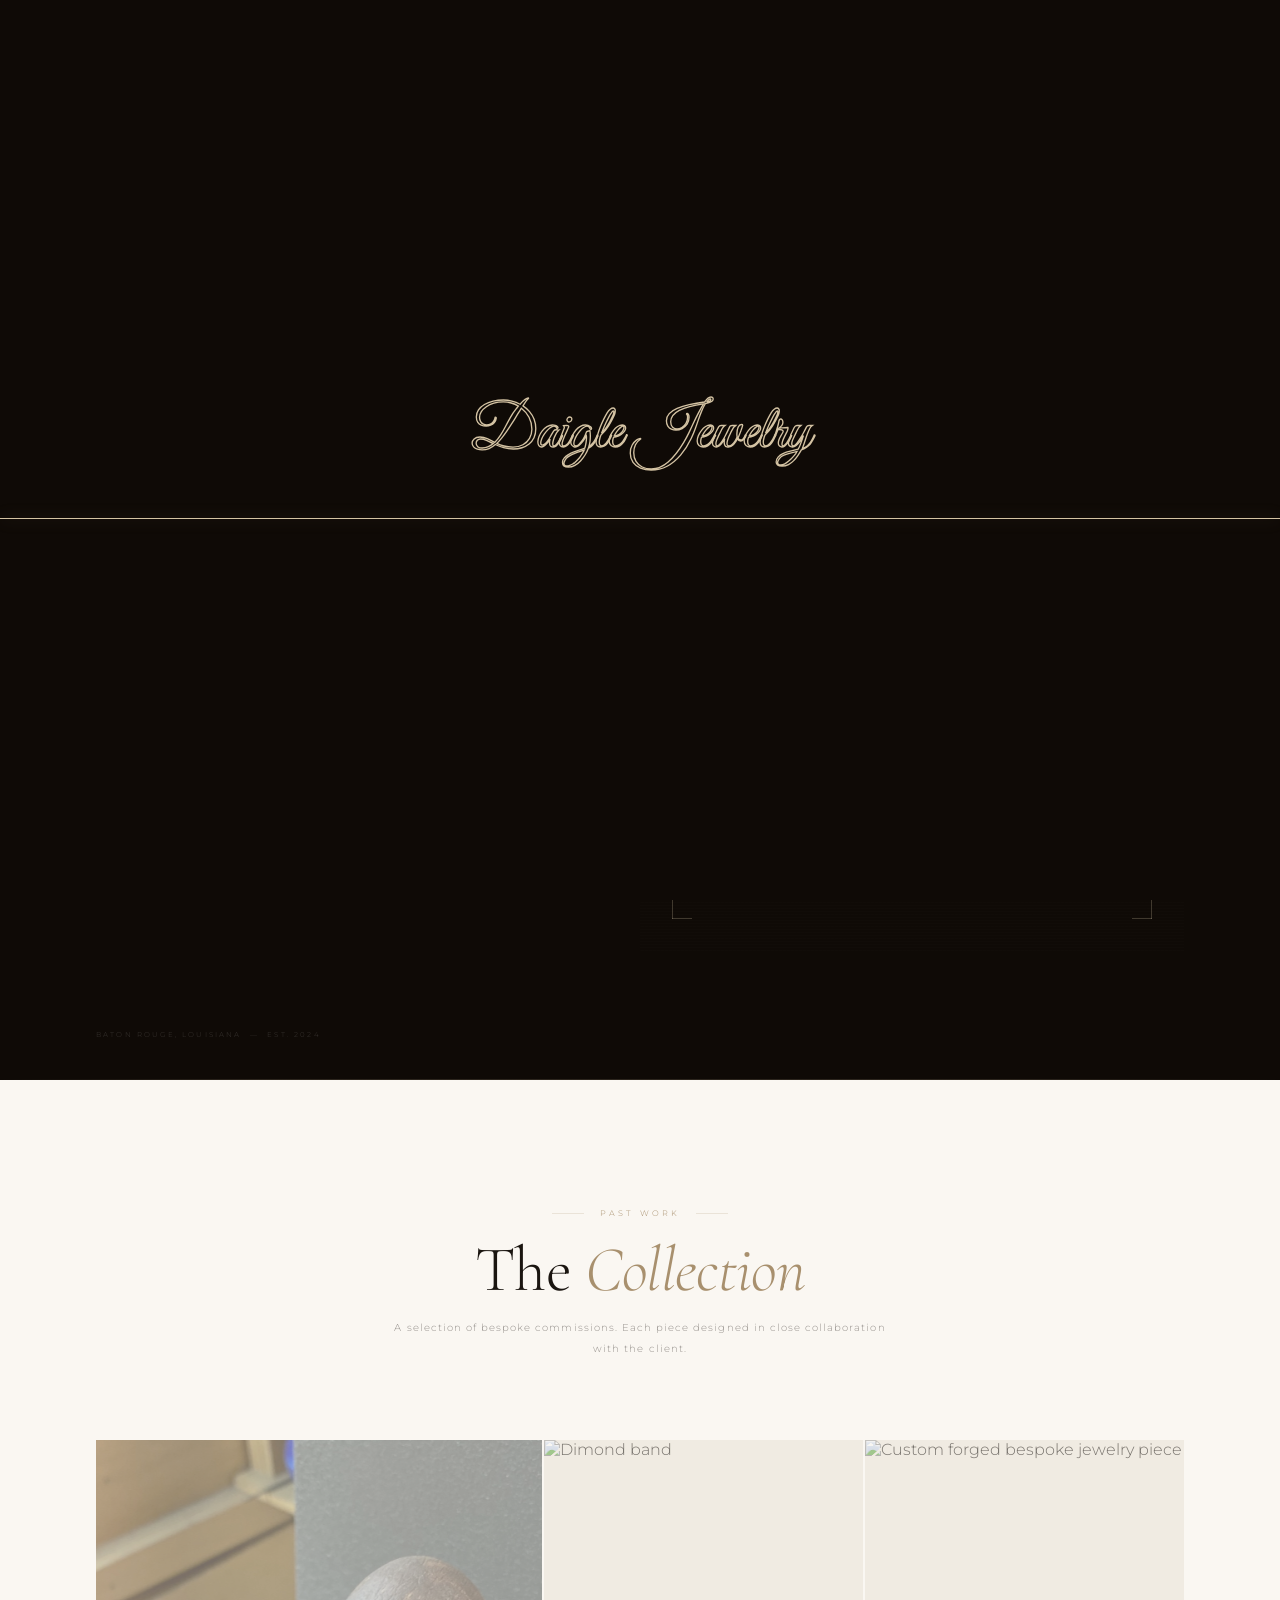
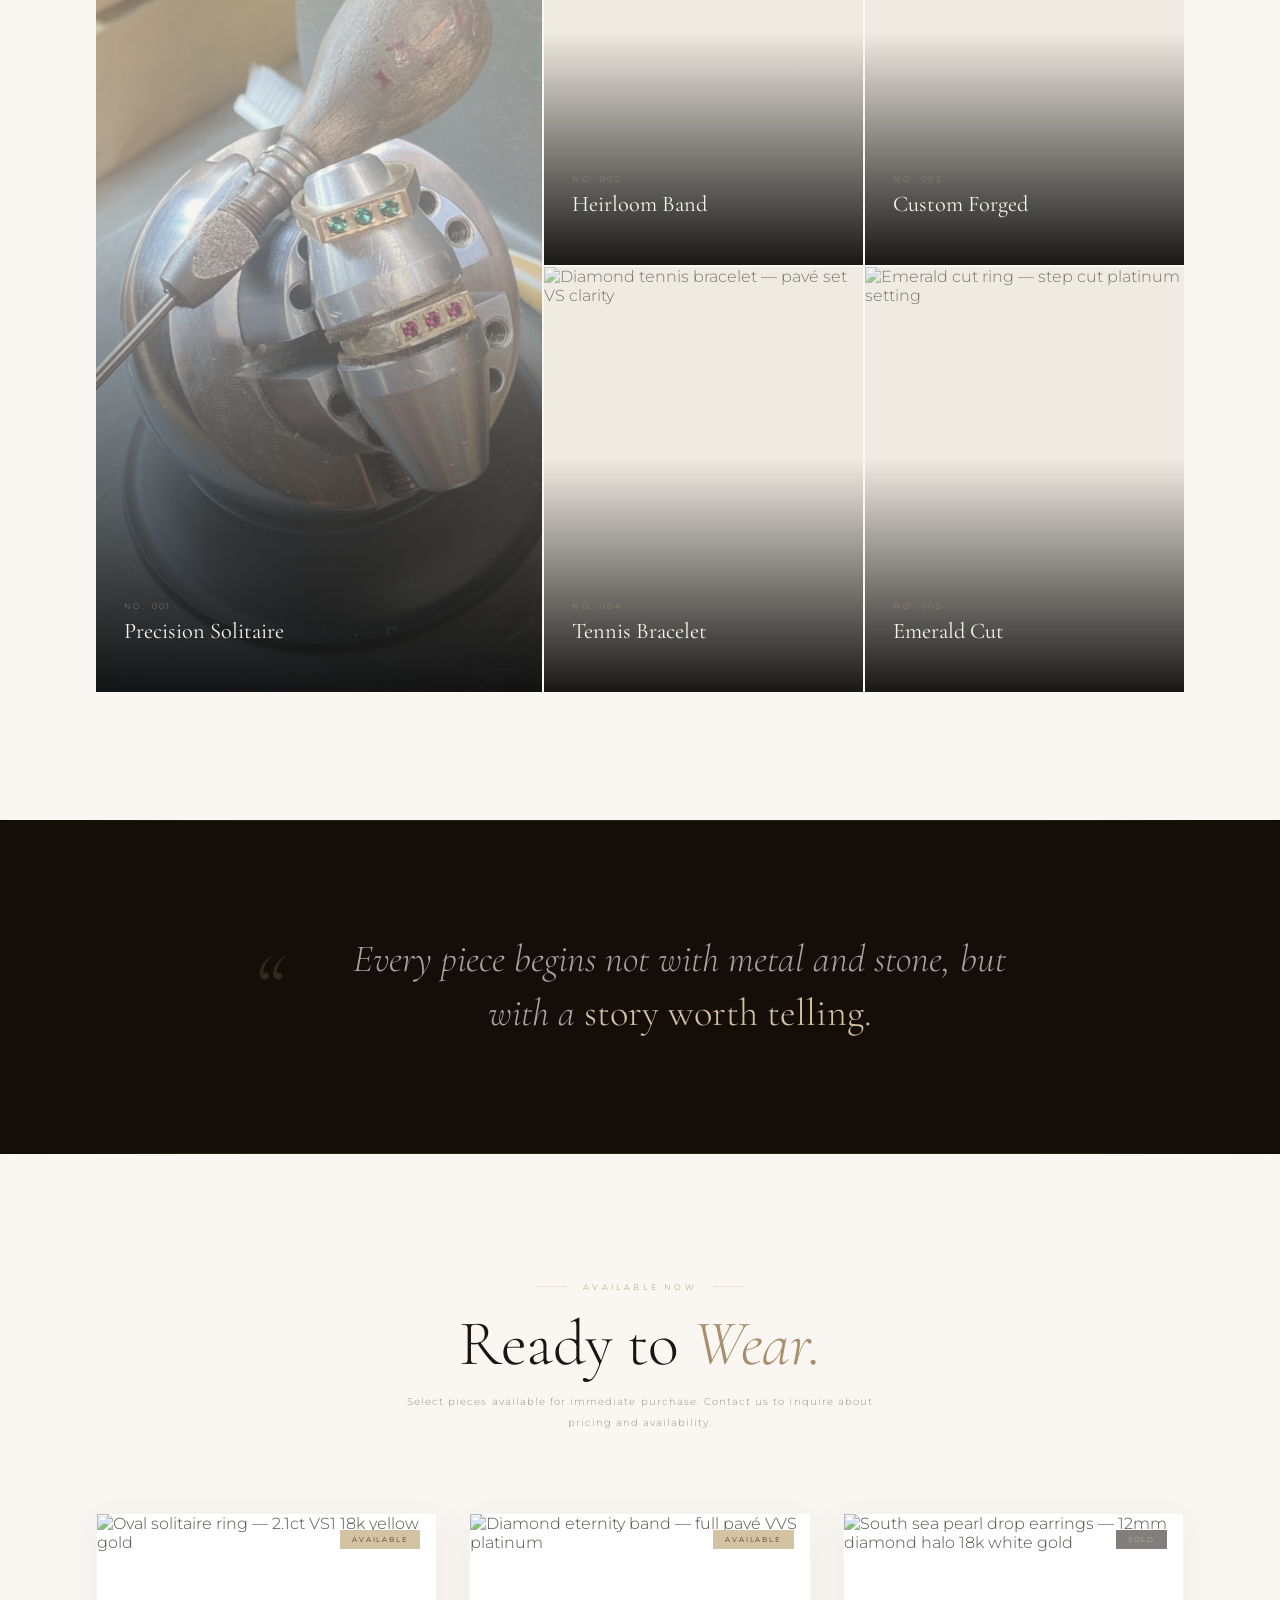
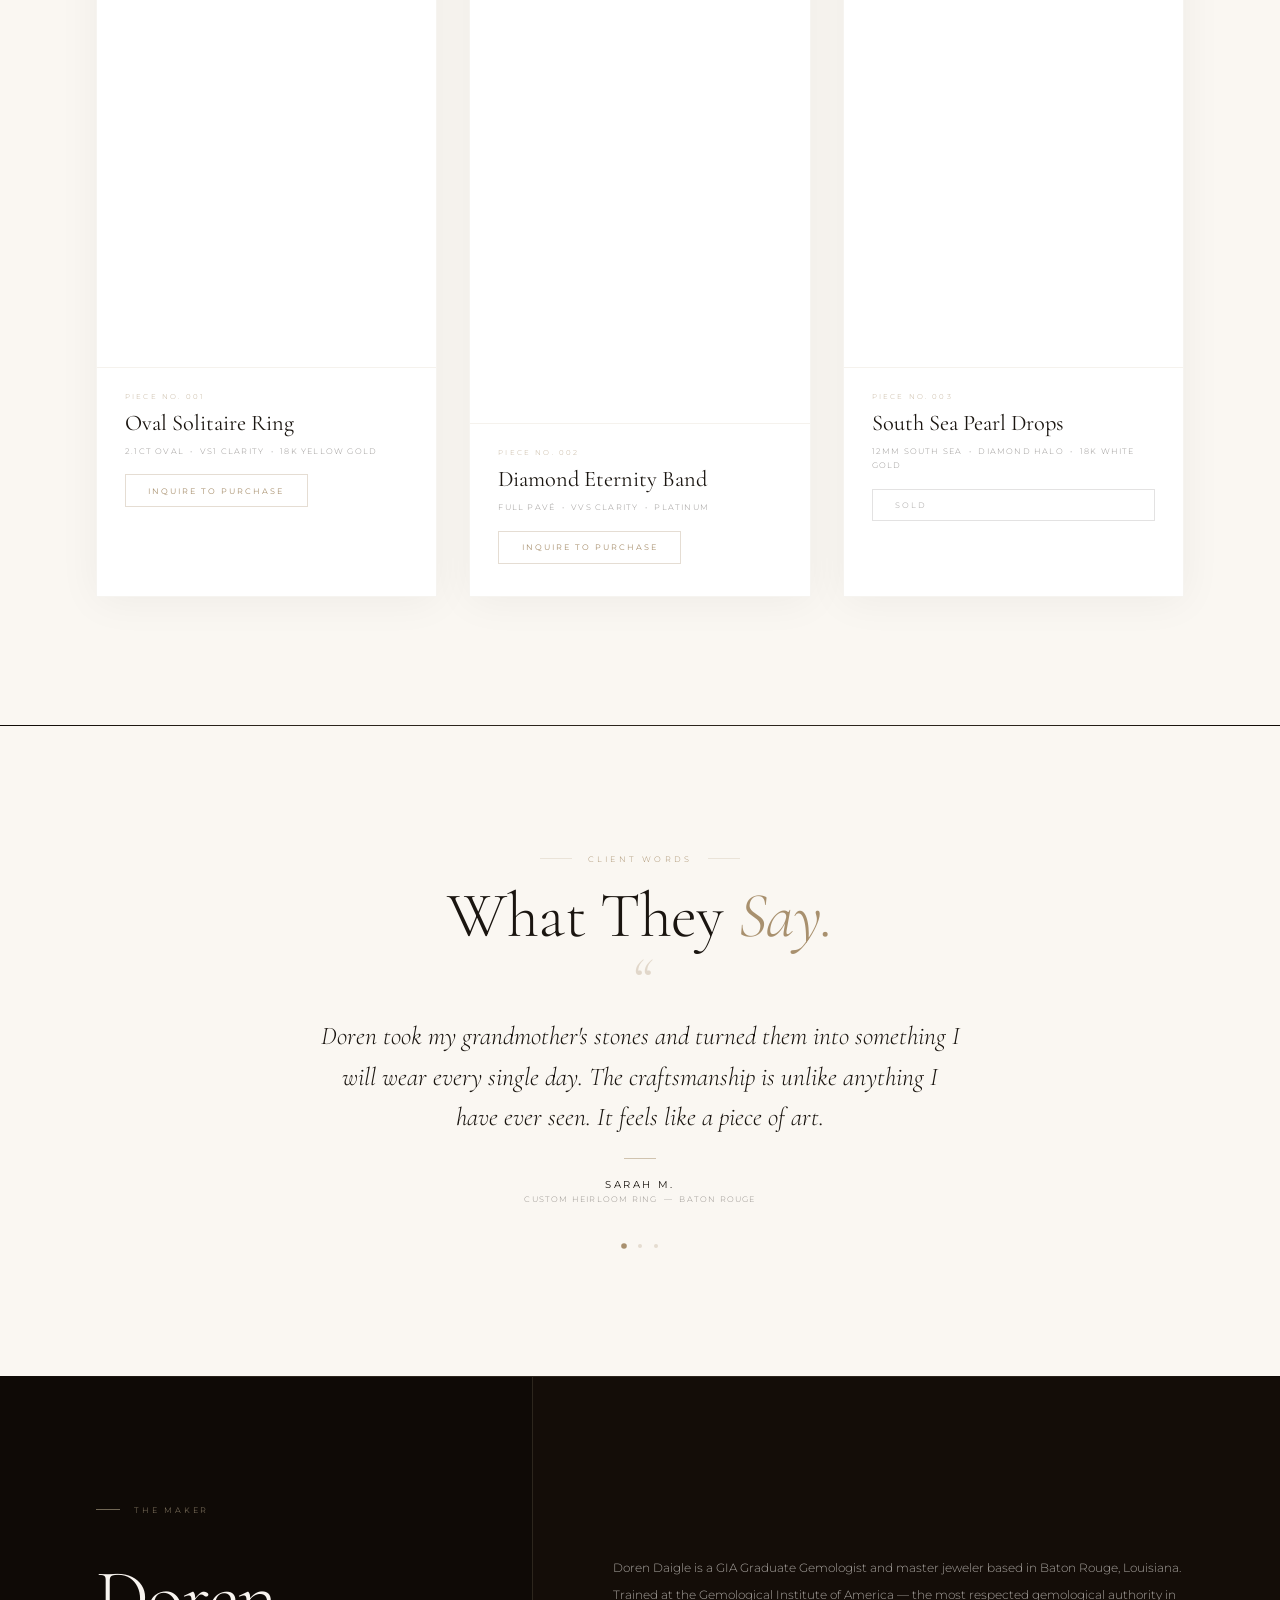
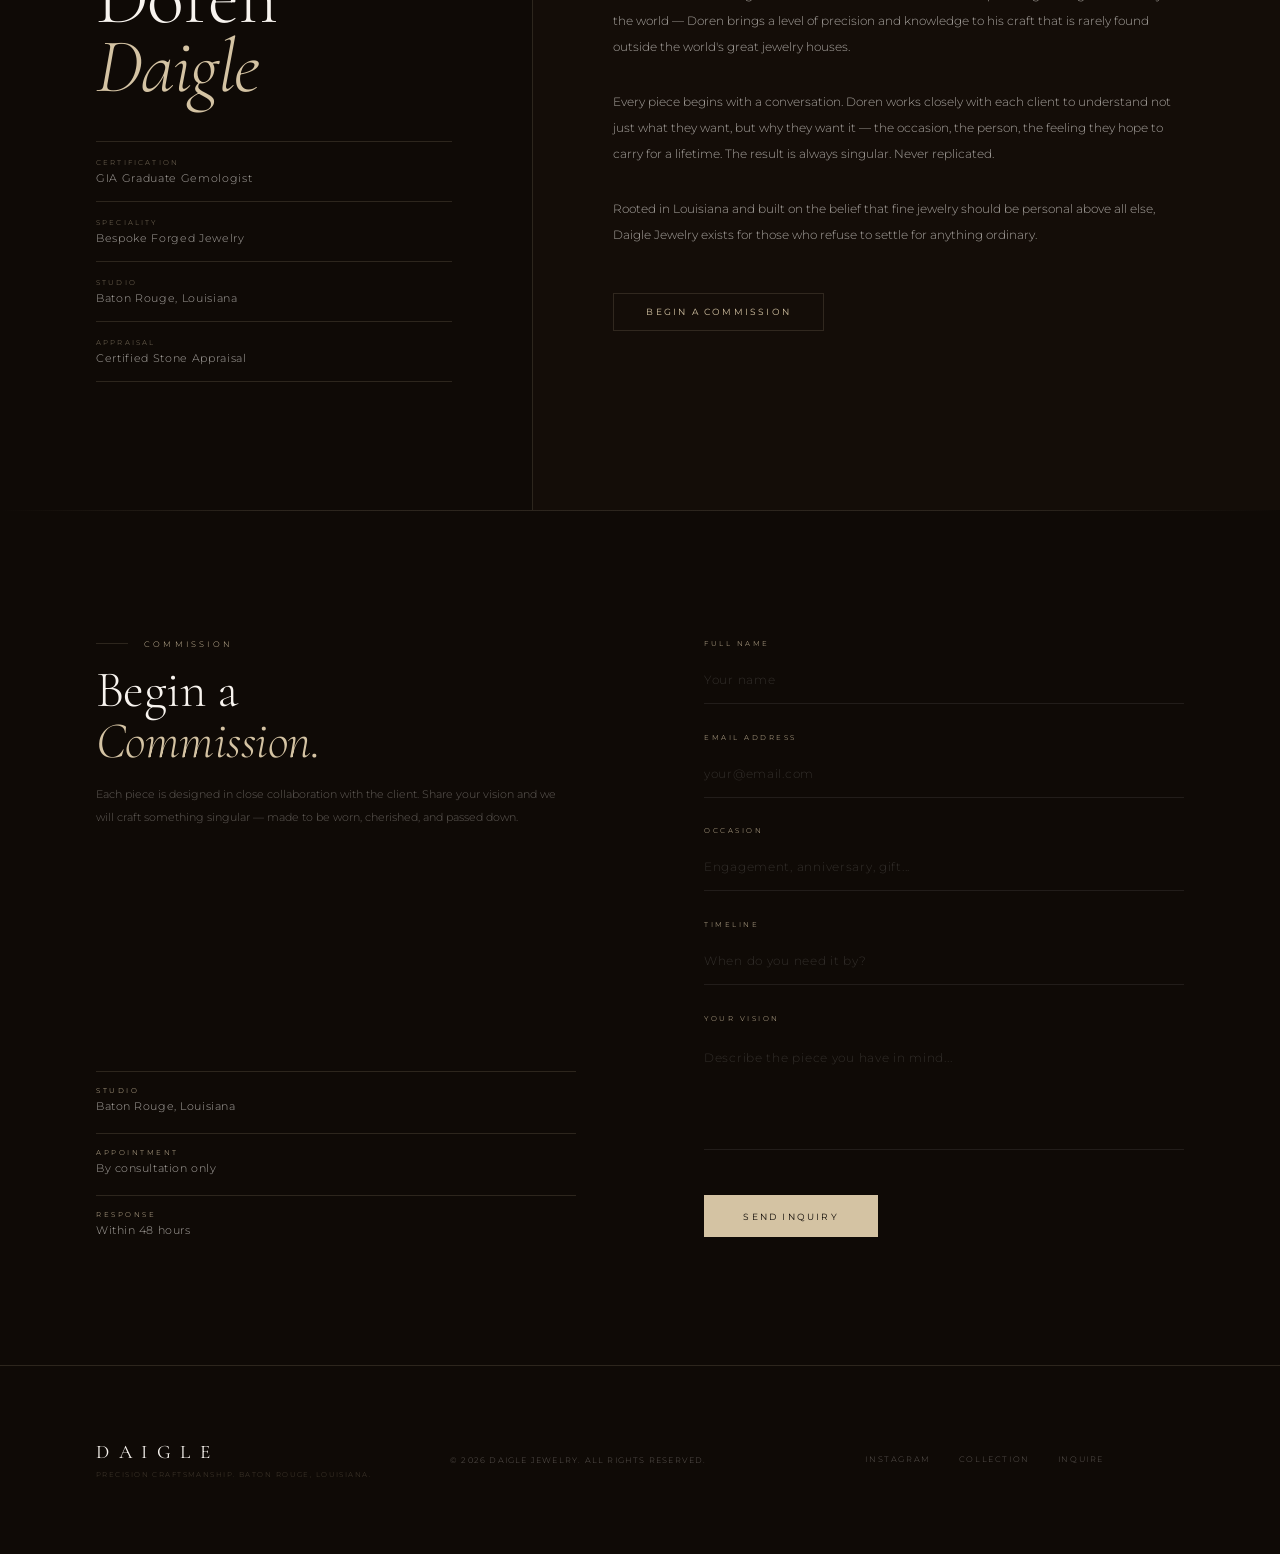
==== index.html @ 8687a595 "Update index.html" ====
<!DOCTYPE html>
<html lang="en">
<head>
  <meta charset="UTF-8" />
  <meta name="viewport" content="width=device-width, initial-scale=1.0" />
  <title>Daigle Jewelry | GIA Graduate Gemologist | Baton Rouge, Louisiana</title>
  <meta name="description" content="Doren Daigle is a GIA Graduate Gemologist and master jeweler in Baton Rouge, Louisiana. Specializing in bespoke forged jewelry, custom commissions, and certified stone appraisal." />
  <meta name="keywords" content="GIA gemologist, bespoke jewelry, custom jewelry Baton Rouge, fine jewelry Louisiana, diamond rings, custom engagement rings, jewelry commission" />
  <meta name="author" content="Doren Daigle" />
  <meta name="robots" content="index, follow" />
  <link rel="canonical" href="https://www.daiglejewelry.com/" />
  <meta property="og:type"        content="website" />
  <meta property="og:url"         content="https://www.daiglejewelry.com/" />
  <meta property="og:title"       content="Daigle Jewelry | GIA Graduate Gemologist" />
  <meta property="og:description" content="Bespoke forged jewelry by Doren Daigle. GIA Graduate Gemologist based in Baton Rouge, Louisiana." />
  <meta property="og:image"       content="https://www.daiglejewelry.com/images/og-image.jpg" />
  <meta property="og:locale"      content="en_US" />
  <meta property="og:site_name"   content="Daigle Jewelry" />
  <meta name="twitter:card"        content="summary_large_image" />
  <meta name="twitter:title"       content="Daigle Jewelry | GIA Graduate Gemologist" />
  <meta name="twitter:description" content="Bespoke forged jewelry by Doren Daigle. GIA Graduate Gemologist in Baton Rouge, Louisiana." />
  <meta name="twitter:image"       content="https://www.daiglejewelry.com/images/og-image.jpg" />
  <script type="application/ld+json">
  {
    "@context": "https://schema.org",
    "@type": "JewelryStore",
    "name": "Daigle Jewelry",
    "description": "Bespoke forged jewelry by GIA Graduate Gemologist Doren Daigle. Custom commissions, stone appraisal, and fine jewelry in Baton Rouge, Louisiana.",
    "url": "https://www.daiglejewelry.com",
    "address": { "@type": "PostalAddress", "addressLocality": "Baton Rouge", "addressRegion": "LA", "addressCountry": "US" },
    "geo": { "@type": "GeoCoordinates", "latitude": "30.4515", "longitude": "-91.1871" },
    "openingHours": "By appointment only",
    "priceRange": "$$$$",
    "image": "https://www.daiglejewelry.com/images/og-image.jpg",
    "sameAs": ["https://www.instagram.com/daiglejewelry"]
  }
  </script>
  <link rel="preconnect" href="https://fonts.googleapis.com" />
  <link rel="preconnect" href="https://fonts.gstatic.com" crossorigin />
  <link href="https://fonts.googleapis.com/css2?family=Great+Vibes&family=Montserrat:wght@300;400&family=Cormorant+Garamond:ital,wght@0,300;0,400;0,600;1,300;1,400&display=swap" rel="stylesheet" />
  <link rel="stylesheet" href="css/style.css" />

  <!-- Favicon — D monogram -->
  <link rel="icon" href="data:image/svg+xml,<svg xmlns='http://www.w3.org/2000/svg' viewBox='0 0 100 100'><rect width='100' height='100' fill='%230f0a06'/><text y='72' x='50' text-anchor='middle' font-family='Georgia,serif' font-size='60' fill='%23d4c3a3'>D</text></svg>" />
</head>
<body>

  <!-- ============================================================
       LOADER
  ============================================================ -->
  <div id="loader" role="presentation" aria-hidden="true">
    <canvas id="spark-canvas"></canvas>
    <svg class="signature-svg" viewBox="0 0 400 100" aria-hidden="true">
      <text x="50%" y="50%" text-anchor="middle" dominant-baseline="middle"
        font-family="'Great Vibes', cursive" font-size="55" class="sig-path">
        Daigle Jewelry
      </text>
    </svg>
    <div id="loader-line"></div>
  </div>

  <!-- ============================================================
       NAVIGATION
  ============================================================ -->
  <header>
    <nav id="nav" aria-label="Main navigation">
      <div class="nav-brand">
        <a href="/" class="logo" aria-label="Daigle Jewelry home">Daigle</a>
        <span class="nav-tagline">Baton Rouge &nbsp;&middot;&nbsp; Est. 2024</span>
      </div>
      <div class="nav-right">
        <a href="#collection" class="nav-link">Collection</a>
        <a href="#available"  class="nav-link">Available</a>
        <a href="#about"      class="nav-link">About</a>
        <a href="#contact"    class="nav-link">Commission</a>
        <a href="#contact"    class="btn btn-outline nav-btn">Begin</a>
      </div>
      <button class="hamburger" id="hamburger" aria-label="Open menu" aria-expanded="false">
        <span></span><span></span><span></span>
      </button>
    </nav>
  </header>

  <!-- Mobile menu -->
  <div class="mobile-menu" id="mobile-menu" aria-hidden="true" role="dialog">
    <button class="mobile-menu-close" id="mobile-close" aria-label="Close menu">&#x2715;</button>
    <nav class="mobile-nav">
      <a href="#collection" class="mobile-nav-link">Collection</a>
      <a href="#available"  class="mobile-nav-link">Available</a>
      <a href="#about"      class="mobile-nav-link">About</a>
      <a href="#contact"    class="mobile-nav-link">Commission</a>
      <a href="#contact"    class="mobile-nav-link gold">Begin a Commission</a>
    </nav>
  </div>

  <!-- ============================================================
       HERO
  ============================================================ -->
  <section class="hero" aria-label="Hero">
    <canvas id="diamond-canvas" width="600" height="600" aria-hidden="true"></canvas>

    <div class="hero-left">
      <div class="hero-eyebrow hero-reveal" data-delay="0">
        <div class="hero-eyebrow-line"></div>
        <span class="hero-eyebrow-text">GIA Graduate Gemologist</span>
      </div>
      <h1 class="hero-title">
        <span class="hero-name hero-reveal" data-delay="100">Doren</span>
        <span class="hero-name hero-reveal" data-delay="200">Daigle</span>
        <div class="hero-rule hero-reveal" data-delay="300" aria-hidden="true"></div>
        <span class="hero-descriptor hero-reveal" data-delay="400">Jewelry Concierge</span>
      </h1>
      <p class="hero-sub hero-reveal" data-delay="500">
        Each piece begins with your story.
      </p>
      <p class="hero-desc hero-reveal" data-delay="550">
        Precision craftsmanship. Singular stones.<br />Made to endure a lifetime.
      </p>
      <div class="hero-actions hero-reveal" data-delay="650">
        <a href="#collection" class="btn btn-outline">View Collection</a>
        <a href="#contact"    class="btn btn-solid">Begin a Commission</a>
      </div>
    </div>

    <!-- Jewelry box right panel -->
    <div class="hero-right" aria-hidden="true">
      <div class="box-corner tl"></div>
      <div class="box-corner tr"></div>
      <div class="box-corner bl"></div>
      <div class="box-corner br"></div>
    </div>

    <div class="hero-location">Baton Rouge, Louisiana &nbsp;&mdash;&nbsp; Est. 2024</div>
  </section>

  <div class="section-divider" aria-hidden="true"></div>

  <!-- ============================================================
       COLLECTION — Past Work (Ivory)
  ============================================================ -->
  <section id="collection" class="section-ivory" aria-labelledby="collection-heading">
    <div class="section-tag rv">
      <div class="section-tag-line"></div>
      <span class="section-tag-text">Past Work</span>
      <div class="section-tag-line"></div>
    </div>
    <h2 id="collection-heading" class="section-heading rv">The <em>Collection</em></h2>
    <p class="section-sub rv">A selection of bespoke commissions. Each piece designed in close collaboration with the client.</p>
    <div class="collection-grid" role="list">
      <article class="collection-card featured rv" role="listitem">
        <div class="collection-card-inner">
          <img src="images/Rings.jpg" alt="Flush Set Rings" loading="lazy" width="800" height="1067" />
          <div class="collection-card-overlay">
            <div class="collection-card-num">No. 001</div>
            <div class="collection-card-name">Precision Solitaire</div>
            <div class="collection-card-detail">GIA Certified &nbsp;&mdash;&nbsp; Custom Cut</div>
          </div>
        </div>
      </article>
      <article class="collection-card rv" role="listitem">
        <div class="collection-card-inner">
          <img src="images/dimond band.jpg" alt="Dimond band" loading="lazy" width="800" height="1067" />
          <div class="collection-card-overlay">
            <div class="collection-card-num">No. 002</div>
            <div class="collection-card-name">Heirloom Band</div>
            <div class="collection-card-detail">Hand Forged &nbsp;&mdash;&nbsp; 18k Gold</div>
          </div>
        </div>
      </article>
      <article class="collection-card rv" role="listitem">
        <div class="collection-card-inner">
          <img src="https://images.unsplash.com/photo-1515562141207-7a18b5ce3377?auto=format&fit=crop&w=800&q=75" alt="Custom forged bespoke jewelry piece" loading="lazy" width="800" height="1067" />
          <div class="collection-card-overlay">
            <div class="collection-card-num">No. 003</div>
            <div class="collection-card-name">Custom Forged</div>
            <div class="collection-card-detail">Bespoke &nbsp;&mdash;&nbsp; Commission Only</div>
          </div>
        </div>
      </article>
      <article class="collection-card rv" role="listitem">
        <div class="collection-card-inner">
          <img src="https://images.unsplash.com/photo-1611591437281-460bfbe1220a?auto=format&fit=crop&w=800&q=75" alt="Diamond tennis bracelet — pavé set VS clarity" loading="lazy" width="800" height="1067" />
          <div class="collection-card-overlay">
            <div class="collection-card-num">No. 004</div>
            <div class="collection-card-name">Tennis Bracelet</div>
            <div class="collection-card-detail">Pavé Set &nbsp;&mdash;&nbsp; VS Clarity</div>
          </div>
        </div>
      </article>
      <article class="collection-card rv" role="listitem">
        <div class="collection-card-inner">
          <img src="https://images.unsplash.com/photo-1573408301185-9519f94815b1?auto=format&fit=crop&w=800&q=75" alt="Emerald cut ring — step cut platinum setting" loading="lazy" width="800" height="1067" />
          <div class="collection-card-overlay">
            <div class="collection-card-num">No. 005</div>
            <div class="collection-card-name">Emerald Cut</div>
            <div class="collection-card-detail">Step Cut &nbsp;&mdash;&nbsp; Platinum Setting</div>
          </div>
        </div>
      </article>
    </div>
  </section>

  <div class="section-divider" aria-hidden="true"></div>

  <!-- ============================================================
       STATEMENT
  ============================================================ -->
  <div class="statement rv" role="complementary">
    <div class="statement-mark" aria-hidden="true">&ldquo;</div>
    <blockquote class="statement-text">
      Every piece begins not with metal and stone,
      but with a <em>story worth telling.</em>
    </blockquote>
  </div>

  <div class="section-divider" aria-hidden="true"></div>

  <!-- ============================================================
       AVAILABLE — For Sale (Ivory)
  ============================================================ -->
  <section id="available" class="section-ivory" aria-labelledby="available-heading">
    <div class="section-tag rv">
      <div class="section-tag-line"></div>
      <span class="section-tag-text">Available Now</span>
      <div class="section-tag-line"></div>
    </div>
    <h2 id="available-heading" class="section-heading rv">Ready to <em>Wear.</em></h2>
    <p class="section-sub rv">Select pieces available for immediate purchase. Contact us to inquire about pricing and availability.</p>
    <div class="available-grid" role="list">
      <article class="available-card rv" role="listitem">
        <div class="available-card-image">
          <img src="https://images.unsplash.com/photo-1602173574767-37ac01994b2a?auto=format&fit=crop&w=800&q=75" alt="Oval solitaire ring — 2.1ct VS1 18k yellow gold" loading="lazy" width="800" height="1067" />
          <div class="available-badge available">Available</div>
        </div>
        <div class="available-card-info">
          <div class="available-card-num">Piece No. 001</div>
          <h3 class="available-card-name">Oval Solitaire Ring</h3>
          <p class="available-card-spec">2.1ct Oval &nbsp;&bull;&nbsp; VS1 Clarity &nbsp;&bull;&nbsp; 18k Yellow Gold</p>
          <a href="#contact" class="btn btn-available">Inquire to Purchase</a>
        </div>
      </article>
      <article class="available-card featured-available rv" role="listitem">
        <div class="available-card-image">
          <img src="https://images.unsplash.com/photo-1535632066927-ab7c9ab60908?auto=format&fit=crop&w=800&q=75" alt="Diamond eternity band — full pavé VVS platinum" loading="lazy" width="800" height="1067" />
          <div class="available-badge available">Available</div>
        </div>
        <div class="available-card-info">
          <div class="available-card-num">Piece No. 002</div>
          <h3 class="available-card-name">Diamond Eternity Band</h3>
          <p class="available-card-spec">Full Pavé &nbsp;&bull;&nbsp; VVS Clarity &nbsp;&bull;&nbsp; Platinum</p>
          <a href="#contact" class="btn btn-available">Inquire to Purchase</a>
        </div>
      </article>
      <article class="available-card rv" role="listitem">
        <div class="available-card-image">
          <img src="https://images.unsplash.com/photo-1506630448388-4e683c67ddb0?auto=format&fit=crop&w=800&q=75" alt="South sea pearl drop earrings — 12mm diamond halo 18k white gold" loading="lazy" width="800" height="1067" />
          <!-- Example of sold badge — change class to "sold" when piece sells -->
          <div class="available-badge sold">Sold</div>
        </div>
        <div class="available-card-info">
          <div class="available-card-num">Piece No. 003</div>
          <h3 class="available-card-name">South Sea Pearl Drops</h3>
          <p class="available-card-spec">12mm South Sea &nbsp;&bull;&nbsp; Diamond Halo &nbsp;&bull;&nbsp; 18k White Gold</p>
          <span class="btn btn-sold">Sold</span>
        </div>
      </article>
    </div>
  </section>

  <div class="section-divider" aria-hidden="true"></div>

  <!-- ============================================================
       TESTIMONIALS (Ivory)
       Single centered quote, rotates silently every 5 seconds
  ============================================================ -->
  <section id="testimonials" class="section-ivory testimonials" aria-labelledby="testimonials-heading">
    <div class="section-tag rv">
      <div class="section-tag-line"></div>
      <span class="section-tag-text">Client Words</span>
      <div class="section-tag-line"></div>
    </div>
    <h2 id="testimonials-heading" class="section-heading rv">What They <em>Say.</em></h2>

    <div class="testimonial-stage rv" aria-live="polite">

      <div class="testimonial active" role="blockquote">
        <div class="testimonial-mark" aria-hidden="true">&ldquo;</div>
        <p class="testimonial-text">
          Doren took my grandmother's stones and turned them into something I will wear every single day. The craftsmanship is unlike anything I have ever seen. It feels like a piece of art.
        </p>
        <div class="testimonial-rule" aria-hidden="true"></div>
        <div class="testimonial-client">
          <span class="testimonial-name">Sarah M.</span>
          <span class="testimonial-detail">Custom Heirloom Ring &nbsp;&mdash;&nbsp; Baton Rouge</span>
        </div>
      </div>

      <div class="testimonial" role="blockquote">
        <div class="testimonial-mark" aria-hidden="true">&ldquo;</div>
        <p class="testimonial-text">
          I came in with nothing but a feeling and Doren translated it into exactly what I had in my mind. The process was personal, unhurried, and the result was extraordinary.
        </p>
        <div class="testimonial-rule" aria-hidden="true"></div>
        <div class="testimonial-client">
          <span class="testimonial-name">James &amp; Claire T.</span>
          <span class="testimonial-detail">Engagement Ring Commission &nbsp;&mdash;&nbsp; New Orleans</span>
        </div>
      </div>

      <div class="testimonial" role="blockquote">
        <div class="testimonial-mark" aria-hidden="true">&ldquo;</div>
        <p class="testimonial-text">
          As someone who knows stones, I was skeptical. After working with Doren I understand what GIA certified truly means. His eye for quality is exceptional and his work is flawless.
        </p>
        <div class="testimonial-rule" aria-hidden="true"></div>
        <div class="testimonial-client">
          <span class="testimonial-name">Robert D.</span>
          <span class="testimonial-detail">Anniversary Commission &nbsp;&mdash;&nbsp; Baton Rouge</span>
        </div>
      </div>

    </div>

    <!-- Minimal dot indicators -->
    <div class="testimonial-dots" aria-label="Testimonial navigation">
      <button class="testimonial-dot active" aria-label="Testimonial 1" data-index="0"></button>
      <button class="testimonial-dot" aria-label="Testimonial 2" data-index="1"></button>
      <button class="testimonial-dot" aria-label="Testimonial 3" data-index="2"></button>
    </div>
  </section>

  <div class="section-divider" aria-hidden="true"></div>

  <!-- ============================================================
       ABOUT (Dark Espresso)
       Split layout — credentials left, story right
  ============================================================ -->
  <section id="about" class="about" aria-labelledby="about-heading">
    <div class="about-left rv">
      <div class="about-eyebrow">
        <div class="about-eyebrow-line"></div>
        <span class="about-eyebrow-text">The Maker</span>
      </div>
      <h2 id="about-heading" class="about-name">Doren<br /><em>Daigle</em></h2>
      <div class="about-credentials">
        <div class="credential">
          <span class="credential-label">Certification</span>
          <span class="credential-value">GIA Graduate Gemologist</span>
        </div>
        <div class="credential">
          <span class="credential-label">Speciality</span>
          <span class="credential-value">Bespoke Forged Jewelry</span>
        </div>
        <div class="credential">
          <span class="credential-label">Studio</span>
          <span class="credential-value">Baton Rouge, Louisiana</span>
        </div>
        <div class="credential">
          <span class="credential-label">Appraisal</span>
          <span class="credential-value">Certified Stone Appraisal</span>
        </div>
      </div>
    </div>

    <div class="about-right rv">
      <p class="about-text">
        Doren Daigle is a GIA Graduate Gemologist and master jeweler based in Baton Rouge, Louisiana. Trained at the Gemological Institute of America — the most respected gemological authority in the world — Doren brings a level of precision and knowledge to his craft that is rarely found outside the world's great jewelry houses.
      </p>
      <p class="about-text">
        Every piece begins with a conversation. Doren works closely with each client to understand not just what they want, but why they want it — the occasion, the person, the feeling they hope to carry for a lifetime. The result is always singular. Never replicated.
      </p>
      <p class="about-text">
        Rooted in Louisiana and built on the belief that fine jewelry should be personal above all else, Daigle Jewelry exists for those who refuse to settle for anything ordinary.
      </p>
      <a href="#contact" class="btn btn-outline about-cta">Begin a Commission</a>
    </div>
  </section>

  <div class="section-divider" aria-hidden="true"></div>

  <!-- ============================================================
       CONTACT (Dark Espresso)
  ============================================================ -->
  <section id="contact" aria-labelledby="contact-heading">
    <div class="contact-inner">
      <div class="contact-left rv">
        <div>
          <div class="section-tag" style="justify-content:flex-start;margin-bottom:16px;">
            <div class="section-tag-line"></div>
            <span class="section-tag-text">Commission</span>
          </div>
          <h2 id="contact-heading" class="contact-heading">
            Begin a<br /><em>Commission.</em>
          </h2>
          <p class="contact-desc">
            Each piece is designed in close collaboration with the client. Share your vision and we will craft something singular — made to be worn, cherished, and passed down.
          </p>
        </div>
        <address class="contact-detail">
          <div class="contact-detail-item">
            <span class="contact-detail-label">Studio</span>
            <span class="contact-detail-value">Baton Rouge, Louisiana</span>
          </div>
          <div class="contact-detail-item">
            <span class="contact-detail-label">Appointment</span>
            <span class="contact-detail-value">By consultation only</span>
          </div>
          <div class="contact-detail-item">
            <span class="contact-detail-label">Response</span>
            <span class="contact-detail-value">Within 48 hours</span>
          </div>
        </address>
      </div>
      <form class="rv" id="contact-form" name="commission" method="POST" netlify>
        <input type="hidden" name="form-name" value="commission" />
        <div class="form-group">
          <label class="form-label" for="f-name">Full Name</label>
          <input type="text" id="f-name" name="name" placeholder="Your name" required autocomplete="name" />
        </div>
        <div class="form-group">
          <label class="form-label" for="f-email">Email Address</label>
          <input type="email" id="f-email" name="email" placeholder="your@email.com" required autocomplete="email" />
        </div>
        <div class="form-group">
          <label class="form-label" for="f-occasion">Occasion</label>
          <input type="text" id="f-occasion" name="occasion" placeholder="Engagement, anniversary, gift..." />
        </div>
        <div class="form-group">
          <label class="form-label" for="f-timeline">Timeline</label>
          <input type="text" id="f-timeline" name="timeline" placeholder="When do you need it by?" />
        </div>
        <div class="form-group">
          <label class="form-label" for="f-vision">Your Vision</label>
          <textarea id="f-vision" name="vision" placeholder="Describe the piece you have in mind..." rows="4"></textarea>
        </div>
        <button type="submit" class="btn btn-solid form-submit">Send Inquiry</button>
      </form>
    </div>
  </section>

  <!-- ============================================================
       FOOTER
  ============================================================ -->
  <footer>
    <div class="footer-left">
      <div class="footer-logo">Daigle</div>
      <p class="footer-tagline">Precision craftsmanship. Baton Rouge, Louisiana.</p>
    </div>
    <p class="footer-copy">&copy; 2026 Daigle Jewelry. All rights reserved.</p>
    <nav class="footer-links" aria-label="Footer navigation">
      <a href="https://www.instagram.com/daiglejewelry" rel="noopener noreferrer" target="_blank">Instagram</a>
      <a href="#collection">Collection</a>
      <a href="#contact">Inquire</a>
    </nav>
  </footer>

  <script src="js/main.js" defer></script>
</body>
</html>
---- css/style.css ----
/* ============================================================
   DAIGLE JEWELRY — STYLESHEET
   css/style.css

   Table of contents:
   1.  Variables
   2.  Reset & Base
   3.  Loader
   4.  Navigation
   5.  Mobile Menu
   6.  Hero
   7.  Hero Animations
   8.  Section Divider
   9.  Section Shared Styles
   10. Collection (Ivory)
   11. Statement
   12. Available / For Sale (Ivory)
   13. Testimonials (Ivory)
   14. About (Dark Espresso)
   15. Contact
   16. Footer
   17. Scroll Reveal
   18. Responsive
============================================================ */


/* ============================================================
   1. VARIABLES
============================================================ */
:root {
  --espresso:       #0f0a06;
  --espresso-soft:  #140d08;
  --ivory:          #faf7f2;
  --ivory-dim:      #f0ebe2;
  --gold:           #d4c3a3;
  --gold-dark:      #a8906e;
  --gold-bright:    #e8d5b0;
  --gold-dim:       rgba(212, 195, 163, 0.15);
  --gold-glow:      rgba(212, 195, 163, 0.35);
  --white:          #f8f4ef;
  --muted:          rgba(248, 244, 239, 0.35);
  --muted-strong:   rgba(248, 244, 239, 0.65);
  --on-ivory:       #1a1510;
  --on-ivory-muted: rgba(26, 21, 16, 0.45);
  --transition:     all 1.2s cubic-bezier(0.16, 1, 0.3, 1);
}


/* ============================================================
   2. RESET & BASE
============================================================ */
* { margin: 0; padding: 0; box-sizing: border-box; }

html {
  scroll-behavior: smooth;
  -webkit-overflow-scrolling: touch;
}

body {
  background: var(--espresso);
  color: var(--white);
  font-family: 'Montserrat', sans-serif;
  font-weight: 300;
  overflow-x: hidden;
  text-rendering: optimizeSpeed;
}

img { display: block; max-width: 100%; height: auto; }


/* ============================================================
   3. LOADER
============================================================ */
#loader {
  position: fixed;
  inset: 0;
  background: var(--espresso);
  z-index: 1000;
  display: flex;
  flex-direction: column;
  align-items: center;
  justify-content: center;
  transition: opacity 1s ease, transform 1.2s cubic-bezier(0.85, 0, 0.15, 1);
}

body.loaded #loader {
  opacity: 0;
  pointer-events: none;
  transform: translateY(-100%);
}

#spark-canvas { position: absolute; inset: 0; pointer-events: none; }

.signature-svg { width: clamp(280px, 40vw, 450px); height: auto; margin-bottom: 25px; }

.sig-path {
  fill: none;
  stroke: var(--gold);
  stroke-width: 1.2;
  stroke-dasharray: 2000;
  stroke-dashoffset: 2000;
  animation: write 3s cubic-bezier(0.4, 0, 0.2, 1) forwards 0.2s;
}

@keyframes write { to { stroke-dashoffset: 0; } }

#loader-line {
  width: 0;
  height: 1px;
  background: var(--gold);
  transition: width 2.2s cubic-bezier(0.4, 0, 0.2, 1);
  box-shadow: 0 0 15px var(--gold-glow);
}


/* ============================================================
   4. NAVIGATION
============================================================ */
header { position: fixed; top: 0; width: 100%; z-index: 500; }

nav {
  display: flex;
  justify-content: space-between;
  align-items: center;
  padding: 2rem 5rem;
  transition: padding 0.4s ease, background 0.4s ease, border-color 0.4s ease;
}

nav.stuck {
  background: rgba(15, 10, 6, 0.97);
  backdrop-filter: blur(12px);
  -webkit-backdrop-filter: blur(12px);
  padding: 1.1rem 5rem;
  border-bottom: 1px solid var(--gold-dim);
}

/* Logo + tagline grouped */
.nav-brand { display: flex; flex-direction: column; gap: 3px; }

.logo {
  font-family: 'Cormorant Garamond', serif;
  font-size: 1.5rem;
  font-weight: 400;
  letter-spacing: 0.6em;
  text-decoration: none;
  color: var(--white);
  text-transform: uppercase;
  line-height: 1;
}

.nav-tagline {
  font-size: 0.4rem;
  letter-spacing: 0.3em;
  text-transform: uppercase;
  color: rgba(212, 195, 163, 0.4);
}

.nav-right { display: flex; align-items: center; gap: 40px; }

.nav-link {
  font-size: 0.58rem;
  letter-spacing: 0.22em;
  text-transform: uppercase;
  color: var(--muted);
  text-decoration: none;
  position: relative;
  padding-bottom: 3px;
  transition: color 0.3s ease;
}

/* Sliding underline on hover */
.nav-link::after {
  content: '';
  position: absolute;
  bottom: 0;
  left: 0;
  width: 0;
  height: 1px;
  background: var(--gold);
  transition: width 0.3s ease;
}

.nav-link:hover { color: var(--gold); }
.nav-link:hover::after { width: 100%; }

/* Buttons */
.btn {
  font-size: 0.55rem;
  font-family: 'Montserrat', sans-serif;
  font-weight: 400;
  letter-spacing: 0.25em;
  text-transform: uppercase;
  text-decoration: none;
  display: inline-block;
  padding: 0.8rem 2rem;
  cursor: pointer;
  border: none;
  transition: all 0.4s ease;
}

.btn-outline {
  background: transparent;
  color: var(--gold);
  border: 1px solid var(--gold-dim);
}

.btn-outline:hover {
  background: var(--gold);
  color: var(--espresso);
  border-color: var(--gold);
}

.btn-solid {
  background: var(--gold);
  color: var(--espresso);
  border: 1px solid var(--gold);
}

.btn-solid:hover {
  background: var(--gold-bright);
  border-color: var(--gold-bright);
}

.btn-available {
  background: transparent;
  color: var(--gold-dark);
  border: 1px solid rgba(168, 144, 110, 0.3);
  font-size: 0.5rem;
  padding: 0.65rem 1.4rem;
  margin-top: 8px;
  align-self: flex-start;
}

.btn-available:hover {
  background: var(--gold-dark);
  color: var(--ivory);
  border-color: var(--gold-dark);
}

.btn-sold {
  font-size: 0.5rem;
  font-family: 'Montserrat', sans-serif;
  letter-spacing: 0.25em;
  text-transform: uppercase;
  color: rgba(26, 21, 16, 0.3);
  border: 1px solid rgba(26, 21, 16, 0.12);
  padding: 0.65rem 1.4rem;
  margin-top: 8px;
  display: inline-block;
  cursor: default;
}

.hamburger {
  display: none;
  flex-direction: column;
  gap: 5px;
  background: none;
  border: none;
  cursor: pointer;
  padding: 4px;
}

.hamburger span {
  display: block;
  width: 22px;
  height: 1px;
  background: var(--white);
  transition: all 0.3s ease;
}


/* ============================================================
   5. MOBILE MENU
============================================================ */
.mobile-menu {
  position: fixed;
  inset: 0;
  background: var(--espresso-soft);
  z-index: 600;
  display: flex;
  align-items: center;
  justify-content: center;
  opacity: 0;
  pointer-events: none;
  transition: opacity 0.4s ease;
}

.mobile-menu.open { opacity: 1; pointer-events: all; }

.mobile-menu-close {
  position: absolute;
  top: 2rem; right: 2rem;
  background: none; border: none;
  color: var(--muted); font-size: 1.2rem;
  cursor: pointer; transition: color 0.2s ease;
}

.mobile-menu-close:hover { color: var(--gold); }

.mobile-nav { display: flex; flex-direction: column; align-items: center; gap: 36px; }

.mobile-nav-link {
  font-family: 'Cormorant Garamond', serif;
  font-size: 2rem;
  font-weight: 300;
  color: var(--muted-strong);
  text-decoration: none;
  letter-spacing: 0.1em;
  transition: color 0.2s ease;
}

.mobile-nav-link:hover,
.mobile-nav-link.gold { color: var(--gold); }


/* ============================================================
   6. HERO
============================================================ */
.hero {
  min-height: 100vh;
  display: grid;
  grid-template-columns: 1fr 1fr;
  position: relative;
  overflow: hidden;
}

/* Diamond canvas — positioned in the right panel */
#diamond-canvas {
  position: absolute;
  top: 50%;
  left: 55%; /* centers it within the right half of the page */
  transform: translate(-50%, -50%);
  opacity: 0.75;
  pointer-events: none;
  will-change: transform;
  z-index: 2;
}

.hero-left {
  display: flex;
  flex-direction: column;
  justify-content: center;
  padding: 10rem 5rem 6rem 6rem;
  position: relative;
  z-index: 2;
  gap: 20px;
}

/* Jewelry box right panel — espresso with warm glow */
.hero-right {
  position: relative;
  z-index: 1;
  background: #0f0a06;
  overflow: hidden;
}

/* Warm golden spotlight behind diamond */
.hero-right::before {
  content: '';
  position: absolute;
  top: 50%; left: 50%;
  transform: translate(-50%, -50%);
  width: 540px; height: 540px;
  background: radial-gradient(
    ellipse at center,
    rgba(212, 195, 163, 0.08) 0%,
    rgba(180, 150, 100, 0.04) 35%,
    transparent 70%
  );
  pointer-events: none;
  z-index: 0;
}

/* Silk/velvet texture lines */
.hero-right::after {
  content: '';
  position: absolute;
  inset: 0;
  background: repeating-linear-gradient(
    180deg,
    rgba(255,255,255,0.006) 0px,
    rgba(255,255,255,0.006) 1px,
    transparent 1px,
    transparent 3px
  );
  pointer-events: none;
  z-index: 0;
}

/* Corner ornament marks */
.box-corner { position: absolute; width: 20px; height: 20px; z-index: 3; pointer-events: none; }
.box-corner::before, .box-corner::after { content: ''; position: absolute; background: rgba(212, 195, 163, 0.25); }
.box-corner::before { width: 1px; height: 100%; left: 0; top: 0; }
.box-corner::after  { width: 100%; height: 1px; left: 0; top: 0; }
.box-corner.tl { top: 32px;    left: 32px; }
.box-corner.tr { top: 32px;    right: 32px;  transform: scaleX(-1); }
.box-corner.bl { bottom: 32px; left: 32px;   transform: scaleY(-1); }
.box-corner.br { bottom: 32px; right: 32px;  transform: scale(-1); }

.hero-eyebrow { display: flex; align-items: center; gap: 14px; }
.hero-eyebrow-line { width: 32px; height: 1px; background: var(--gold); flex-shrink: 0; }
.hero-eyebrow-text { font-size: 0.5rem; letter-spacing: 0.35em; text-transform: uppercase; color: var(--gold); }

.hero-title { display: flex; flex-direction: column; gap: 0; }

.hero-name {
  font-family: 'Cormorant Garamond', serif;
  font-size: clamp(5rem, 10vw, 11rem);
  font-weight: 300;
  line-height: 0.88;
  color: var(--white);
  letter-spacing: -0.02em;
  display: block;
}

.hero-rule { width: 48px; height: 1px; background: var(--gold); margin: 18px 0; opacity: 0.5; }

.hero-descriptor {
  font-family: 'Cormorant Garamond', serif;
  font-size: clamp(2rem, 4vw, 4.5rem);
  font-weight: 300;
  font-style: italic;
  color: var(--gold);
  letter-spacing: 0.02em;
  display: block;
  line-height: 1.1;
}

/* Supporting line below descriptor */
.hero-sub {
  font-family: 'Cormorant Garamond', serif;
  font-size: clamp(0.9rem, 1.5vw, 1.2rem);
  font-weight: 300;
  font-style: italic;
  color: var(--muted);
  letter-spacing: 0.08em;
  margin-top: 4px;
}

.hero-desc {
  font-size: 0.62rem;
  color: var(--muted-strong);
  letter-spacing: 0.15em;
  line-height: 2;
}

.hero-actions { display: flex; gap: 14px; flex-wrap: wrap; }

.hero-location {
  position: absolute;
  bottom: 2.5rem; left: 6rem;
  font-size: 0.45rem;
  letter-spacing: 0.3em;
  text-transform: uppercase;
  color: rgba(255,255,255,0.18);
  z-index: 3;
}


/* ============================================================
   7. HERO ANIMATIONS
============================================================ */
.hero-reveal {
  opacity: 0;
  transform: translateY(24px);
  transition: opacity 0.9s cubic-bezier(0.16, 1, 0.3, 1),
              transform 0.9s cubic-bezier(0.16, 1, 0.3, 1);
}

.hero-reveal.in { opacity: 1; transform: translateY(0); }


/* ============================================================
   8. SECTION DIVIDER
   Clean 1px gold rule — no more gradient spray paint effect
============================================================ */
.section-divider {
  width: 100%;
  height: 1px;
  background: linear-gradient(to right, transparent 0%, var(--gold-dim) 20%, var(--gold-dim) 80%, transparent 100%);
}


/* ============================================================
   9. SECTION SHARED STYLES
============================================================ */
section { padding: 8rem 6rem; position: relative; z-index: 10; background: var(--espresso); }

/* Ivory section override */
.section-ivory { background: var(--ivory); color: var(--on-ivory); }
.section-ivory .section-tag-text   { color: var(--gold-dark); }
.section-ivory .section-tag-line   { background: rgba(168, 144, 110, 0.2); }
.section-ivory .section-heading    { color: var(--on-ivory); }
.section-ivory .section-heading em { color: var(--gold-dark); }
.section-ivory .section-sub        { color: var(--on-ivory-muted); }

.section-tag {
  display: flex; align-items: center; justify-content: center;
  gap: 16px; margin-bottom: 20px;
}

.section-tag-line { width: 32px; height: 1px; background: var(--gold-dim); }
.section-tag-text { font-size: 0.5rem; letter-spacing: 0.4em; text-transform: uppercase; color: var(--gold); }

.section-heading {
  font-family: 'Cormorant Garamond', serif;
  font-size: clamp(2.5rem, 5vw, 5rem);
  font-weight: 300;
  text-align: center;
  line-height: 1;
  margin-bottom: 16px;
  letter-spacing: -0.01em;
}

.section-heading em { font-style: italic; }

.section-sub {
  font-size: 0.65rem;
  text-align: center;
  letter-spacing: 0.1em;
  line-height: 2;
  max-width: 500px;
  margin: 0 auto 5rem;
}


/* ============================================================
   10. COLLECTION (Ivory)
============================================================ */
.collection-grid {
  display: grid;
  grid-template-columns: 1.4fr 1fr 1fr;
  grid-template-rows: auto auto;
  gap: 2px;
}

.collection-card { position: relative; overflow: hidden; cursor: pointer; background: var(--ivory-dim); }
.collection-card.featured { grid-row: span 2; }

.collection-card-inner { aspect-ratio: 3 / 4; position: relative; overflow: hidden; }
.collection-card.featured .collection-card-inner { height: 100%; aspect-ratio: unset; }

.collection-card img {
  width: 100%; height: 100%; object-fit: cover;
  opacity: 0.55; filter: grayscale(15%);
  transition: opacity 1.2s ease, transform 1.4s cubic-bezier(0.16, 1, 0.3, 1), filter 1.2s ease;
  will-change: transform, opacity;
}

.collection-card:hover img { opacity: 0.8; transform: scale(1.05); filter: grayscale(0%); }

.collection-card-overlay {
  position: absolute; inset: 0;
  background: linear-gradient(to top, rgba(5,5,5,0.92) 0%, transparent 55%);
  display: flex; flex-direction: column; justify-content: flex-end;
  padding: 32px 28px;
  transition: padding 0.4s ease;
}

.collection-card:hover .collection-card-overlay { padding-bottom: 40px; }

.collection-card-num { font-size: 0.5rem; color: var(--gold-dark); letter-spacing: 0.3em; text-transform: uppercase; margin-bottom: 6px; opacity: 0.8; }
.collection-card-name { font-family: 'Cormorant Garamond', serif; font-size: 1.4rem; font-weight: 400; color: var(--white); margin-bottom: 6px; }
.collection-card-detail { font-size: 0.5rem; letter-spacing: 0.2em; text-transform: uppercase; color: var(--muted); opacity: 0; transform: translateY(8px); transition: opacity 0.4s ease, transform 0.4s ease; }
.collection-card:hover .collection-card-detail { opacity: 1; transform: translateY(0); }

.collection-card::before { content: ''; position: absolute; top: 0; left: 0; right: 0; height: 1px; background: var(--gold-dark); transform: scaleX(0); transform-origin: left; transition: transform 0.6s ease; z-index: 2; }
.collection-card:hover::before { transform: scaleX(1); }


/* ============================================================
   11. STATEMENT
============================================================ */
.statement {
  padding: 7rem 6rem;
  display: flex; align-items: center; justify-content: center; gap: 48px;
  background: var(--espresso-soft);
}

.statement-mark { font-family: 'Cormorant Garamond', serif; font-size: 6rem; color: var(--gold-dim); line-height: 0.5; font-style: italic; flex-shrink: 0; }

.statement-text { font-family: 'Cormorant Garamond', serif; font-size: clamp(1.6rem, 3vw, 2.8rem); font-weight: 300; font-style: italic; color: var(--muted-strong); line-height: 1.4; max-width: 700px; text-align: center; }
.statement-text em { color: var(--gold); font-style: normal; }


/* ============================================================
   12. AVAILABLE (Ivory)
============================================================ */
.available-grid {
  display: grid;
  grid-template-columns: repeat(3, 1fr);
  gap: 32px; /* more breathing room */
}

.available-card {
  display: flex; flex-direction: column;
  background: #fff;
  border: 1px solid rgba(168, 144, 110, 0.1);
  box-shadow: 0 4px 40px rgba(0,0,0,0.05);
  transition: transform 0.5s cubic-bezier(0.16, 1, 0.3, 1), box-shadow 0.5s ease;
}

.available-card:hover {
  transform: translateY(-8px);
  box-shadow: 0 16px 56px rgba(0,0,0,0.1);
}

.available-card.featured-available .available-card-image { aspect-ratio: 2 / 3; }

.available-card-image { position: relative; overflow: hidden; aspect-ratio: 3 / 4; }

.available-card-image img {
  width: 100%; height: 100%; object-fit: cover;
  opacity: 0.75; filter: grayscale(8%);
  transition: opacity 1.2s ease, transform 1.4s cubic-bezier(0.16, 1, 0.3, 1), filter 1.2s ease;
  will-change: transform, opacity;
}

.available-card:hover .available-card-image img { opacity: 1; transform: scale(1.04); filter: grayscale(0%); }

/* Available / Sold badges */
.available-badge {
  position: absolute; top: 16px; right: 16px;
  font-size: 0.45rem; letter-spacing: 0.25em; text-transform: uppercase;
  padding: 5px 12px; z-index: 2;
}

.available-badge.available { background: var(--gold); color: var(--espresso); }
.available-badge.sold { background: rgba(26,21,16,0.55); color: rgba(240,235,226,0.7); }

.available-card-info { padding: 24px 28px 32px; display: flex; flex-direction: column; gap: 8px; border-top: 1px solid rgba(168, 144, 110, 0.12); }

.available-card-num { font-size: 0.45rem; letter-spacing: 0.3em; text-transform: uppercase; color: var(--gold-dark); opacity: 0.7; }
.available-card-name { font-family: 'Cormorant Garamond', serif; font-size: 1.4rem; font-weight: 400; color: var(--on-ivory); }
.available-card-spec { font-size: 0.5rem; letter-spacing: 0.15em; text-transform: uppercase; color: var(--on-ivory-muted); line-height: 1.8; }


/* ============================================================
   13. TESTIMONIALS (Ivory)
   Single centered quote, silently rotates every 5 seconds
============================================================ */
.testimonials { text-align: center; }

.testimonial-stage {
  max-width: 760px;
  margin: 0 auto 40px;
  position: relative;
  min-height: 240px;
  display: flex;
  align-items: center;
  justify-content: center;
}

.testimonial {
  position: absolute;
  inset: 0;
  display: flex;
  flex-direction: column;
  align-items: center;
  justify-content: center;
  gap: 20px;
  opacity: 0;
  transition: opacity 0.8s ease;
  pointer-events: none;
}

.testimonial.active { opacity: 1; pointer-events: all; }

.testimonial-mark {
  font-family: 'Cormorant Garamond', serif;
  font-size: 4rem;
  color: rgba(168, 144, 110, 0.3);
  line-height: 0.5;
  font-style: italic;
}

.testimonial-text {
  font-family: 'Cormorant Garamond', serif;
  font-size: clamp(1.1rem, 2.5vw, 1.6rem);
  font-weight: 300;
  font-style: italic;
  color: var(--on-ivory);
  line-height: 1.6;
  max-width: 640px;
  text-align: center;
}

.testimonial-rule {
  width: 32px;
  height: 1px;
  background: var(--gold-dark);
  opacity: 0.5;
}

.testimonial-client {
  display: flex;
  flex-direction: column;
  align-items: center;
  gap: 4px;
}

.testimonial-name {
  font-size: 0.6rem;
  letter-spacing: 0.25em;
  text-transform: uppercase;
  color: var(--on-ivory);
  font-weight: 400;
}

.testimonial-detail {
  font-size: 0.5rem;
  letter-spacing: 0.15em;
  text-transform: uppercase;
  color: var(--on-ivory-muted);
}

/* Minimal dot indicators */
.testimonial-dots {
  display: flex;
  align-items: center;
  justify-content: center;
  gap: 12px;
}

.testimonial-dot {
  width: 4px; height: 4px;
  border-radius: 50%;
  background: rgba(168, 144, 110, 0.25);
  border: none; cursor: pointer;
  padding: 0;
  transition: background 0.3s ease, transform 0.3s ease;
}

.testimonial-dot.active {
  background: var(--gold-dark);
  transform: scale(1.4);
}


/* ============================================================
   14. ABOUT (Ivory)
   Split layout — credentials left, story right
============================================================ */
.about {
  display: grid;
  grid-template-columns: 1fr 1.4fr;
  gap: 0;
  background: var(--espresso);
  padding: 0;
}

.about-left {
  padding: 8rem 5rem 8rem 6rem;
  border-right: 1px solid var(--gold-dim);
  display: flex;
  flex-direction: column;
  justify-content: space-between;
  gap: 40px;
}

.about-eyebrow { display: flex; align-items: center; gap: 14px; margin-bottom: 8px; }
.about-eyebrow-line { width: 24px; height: 1px; background: var(--gold); opacity: 0.5; flex-shrink: 0; }
.about-eyebrow-text { font-size: 0.5rem; letter-spacing: 0.35em; text-transform: uppercase; color: var(--gold); opacity: 0.7; }

.about-name {
  font-family: 'Cormorant Garamond', serif;
  font-size: clamp(3.5rem, 6vw, 7rem);
  font-weight: 300;
  color: var(--white);
  line-height: 0.9;
  letter-spacing: -0.02em;
}

.about-name em { color: var(--gold); font-style: italic; display: block; }

.about-credentials { display: flex; flex-direction: column; gap: 0; }

.credential {
  display: flex;
  flex-direction: column;
  gap: 4px;
  padding: 16px 0;
  border-top: 1px solid var(--gold-dim);
}

.credential:last-child { border-bottom: 1px solid var(--gold-dim); }

.credential-label { font-size: 0.45rem; letter-spacing: 0.3em; text-transform: uppercase; color: var(--gold); opacity: 0.6; }
.credential-value { font-size: 0.7rem; color: var(--muted-strong); letter-spacing: 0.06em; }

.about-right {
  padding: 8rem 6rem 8rem 5rem;
  display: flex;
  flex-direction: column;
  justify-content: center;
  gap: 28px;
  background: var(--espresso-soft); /* subtle separation from left panel */
}

.about-text { font-size: 0.75rem; color: var(--muted-strong); line-height: 2.2; font-weight: 300; }

.about-cta { margin-top: 16px; align-self: flex-start; }


/* ============================================================
   15. CONTACT
============================================================ */
.contact-inner {
  display: grid;
  grid-template-columns: 1fr 1fr;
  gap: 8rem;
  max-width: 1100px;
  margin: 0 auto;
}

.contact-left { display: flex; flex-direction: column; justify-content: space-between; gap: 40px; }

.contact-heading {
  font-family: 'Cormorant Garamond', serif;
  font-size: clamp(2.5rem, 4vw, 4.5rem);
  font-weight: 300;
  line-height: 1;
  color: var(--white);
  letter-spacing: -0.01em;
  margin-bottom: 16px;
}

.contact-heading em { display: block; color: var(--gold); font-style: italic; }

.contact-desc { font-size: 0.7rem; color: var(--muted); line-height: 2; }

.contact-detail { display: flex; flex-direction: column; gap: 20px; font-style: normal; }

.contact-detail-item { display: flex; flex-direction: column; gap: 4px; border-top: 1px solid var(--gold-dim); padding-top: 14px; }
.contact-detail-label { font-size: 0.45rem; letter-spacing: 0.35em; text-transform: uppercase; color: var(--gold); }
.contact-detail-value { font-size: 0.7rem; color: var(--muted-strong); letter-spacing: 0.05em; }

.form-group { display: flex; flex-direction: column; gap: 8px; margin-bottom: 1.8rem; }
.form-label { font-size: 0.45rem; letter-spacing: 0.35em; text-transform: uppercase; color: var(--gold); }

input, textarea {
  width: 100%; background: transparent; border: none;
  border-bottom: 1px solid rgba(255, 255, 255, 0.08);
  color: var(--white); padding: 1rem 0; outline: none;
  font-size: 0.75rem; letter-spacing: 0.06em;
  font-family: 'Montserrat', sans-serif; font-weight: 300;
  transition: border-bottom-color 0.3s ease;
}

input::placeholder, textarea::placeholder { color: rgba(255, 255, 255, 0.15); }
input:focus, textarea:focus { border-bottom-color: var(--gold); }
textarea { resize: none; line-height: 1.8; }

.form-submit {
  width: auto;           /* not full width — more refined */
  align-self: flex-start;
  margin-top: 1rem;
  padding: 0.9rem 2.4rem;
  font-size: 0.55rem;
}


/* ============================================================
   16. FOOTER
============================================================ */
footer {
  padding: 3.5rem 6rem;
  border-top: 1px solid var(--gold-dim);
  display: flex;
  justify-content: space-between;
  align-items: center;
  background: var(--espresso);
}

.footer-left { display: flex; flex-direction: column; gap: 6px; }
.footer-logo { font-family: 'Cormorant Garamond', serif; font-size: 1.2rem; font-weight: 400; letter-spacing: 0.5em; text-transform: uppercase; color: var(--white); }
.footer-tagline { font-size: 0.45rem; letter-spacing: 0.2em; color: rgba(212, 195, 163, 0.3); text-transform: uppercase; }

.footer-copy { font-size: 0.5rem; letter-spacing: 0.15em; color: var(--muted); text-transform: uppercase; }

.footer-links { display: flex; gap: 28px; }
.footer-links a { font-size: 0.5rem; letter-spacing: 0.2em; text-transform: uppercase; color: var(--muted); text-decoration: none; transition: color 0.3s ease; position: relative; padding-bottom: 2px; }
.footer-links a::after { content: ''; position: absolute; bottom: 0; left: 0; width: 0; height: 1px; background: var(--gold); transition: width 0.3s ease; }
.footer-links a:hover { color: var(--gold); }
.footer-links a:hover::after { width: 100%; }


/* ============================================================
   17. SCROLL REVEAL
============================================================ */
.rv {
  opacity: 0;
  transform: translateY(32px);
  transition: opacity 1s cubic-bezier(0.16, 1, 0.3, 1),
              transform 1s cubic-bezier(0.16, 1, 0.3, 1);
}

.rv.in { opacity: 1; transform: translateY(0); }

/* Stagger collection cards */
.collection-card.rv:nth-child(2) { transition-delay: 0.1s; }
.collection-card.rv:nth-child(3) { transition-delay: 0.2s; }
.collection-card.rv:nth-child(4) { transition-delay: 0.15s; }
.collection-card.rv:nth-child(5) { transition-delay: 0.25s; }

/* Stagger available cards */
.available-card.rv:nth-child(2) { transition-delay: 0.12s; }
.available-card.rv:nth-child(3) { transition-delay: 0.24s; }


/* ============================================================
   18. RESPONSIVE
============================================================ */
@media (max-width: 900px) {
  nav, nav.stuck { padding: 1.5rem 2rem; }
  .nav-right { display: none; }
  .hamburger { display: flex; }

  .hero { grid-template-columns: 1fr; min-height: 100svh; }
  .hero-left { padding: 8rem 2rem 4rem; }
  .hero-name { font-size: clamp(3.5rem, 14vw, 6rem); }
  #diamond-canvas { width: 280px; height: 280px; top: auto; bottom: -20px; right: -20px; transform: none; opacity: 0.25; }
  .hero-location { left: 2rem; }
  .hero-right { display: none; }

  section { padding: 5rem 2rem; }

  .collection-grid { grid-template-columns: 1fr; }
  .collection-card.featured { grid-row: span 1; }
  .collection-card.featured .collection-card-inner { aspect-ratio: 3 / 4; height: auto; }

  .available-grid { grid-template-columns: 1fr; gap: 24px; }

  .testimonial-stage { min-height: 320px; }
  .testimonial-text { font-size: 1.1rem; }

  .about { grid-template-columns: 1fr; }
  .about-left { padding: 5rem 2rem 3rem; border-right: none; border-bottom: 1px solid var(--gold-dim); }
  .about-right { padding: 3rem 2rem 5rem; }

  .statement { padding: 5rem 2rem; flex-direction: column; gap: 20px; }

  .contact-inner { grid-template-columns: 1fr; gap: 4rem; }

  footer { padding: 2rem; flex-direction: column; gap: 20px; text-align: center; }
  .footer-links { justify-content: center; }
}

/* Respect reduced motion preferences */
@media (prefers-reduced-motion: reduce) {
  *, *::before, *::after {
    animation-duration: 0.01ms !important;
    transition-duration: 0.01ms !important;
  }
}
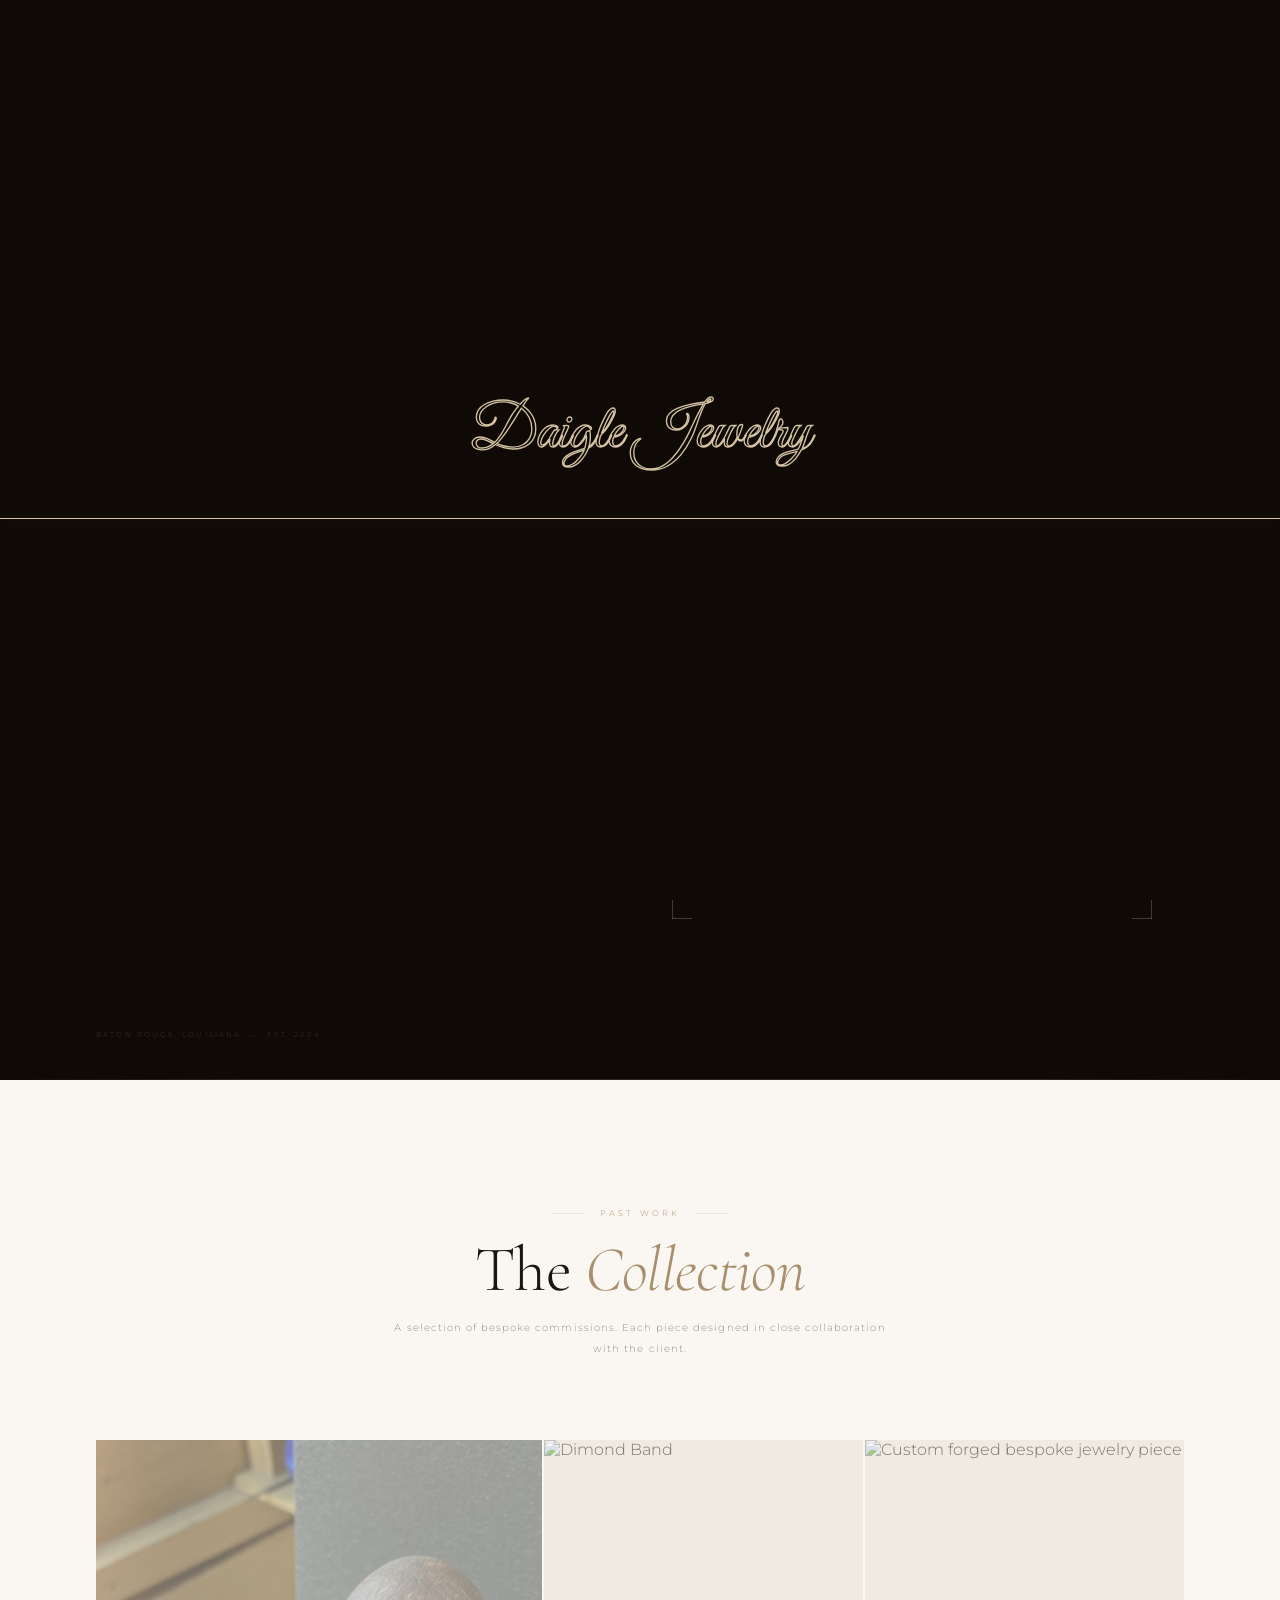
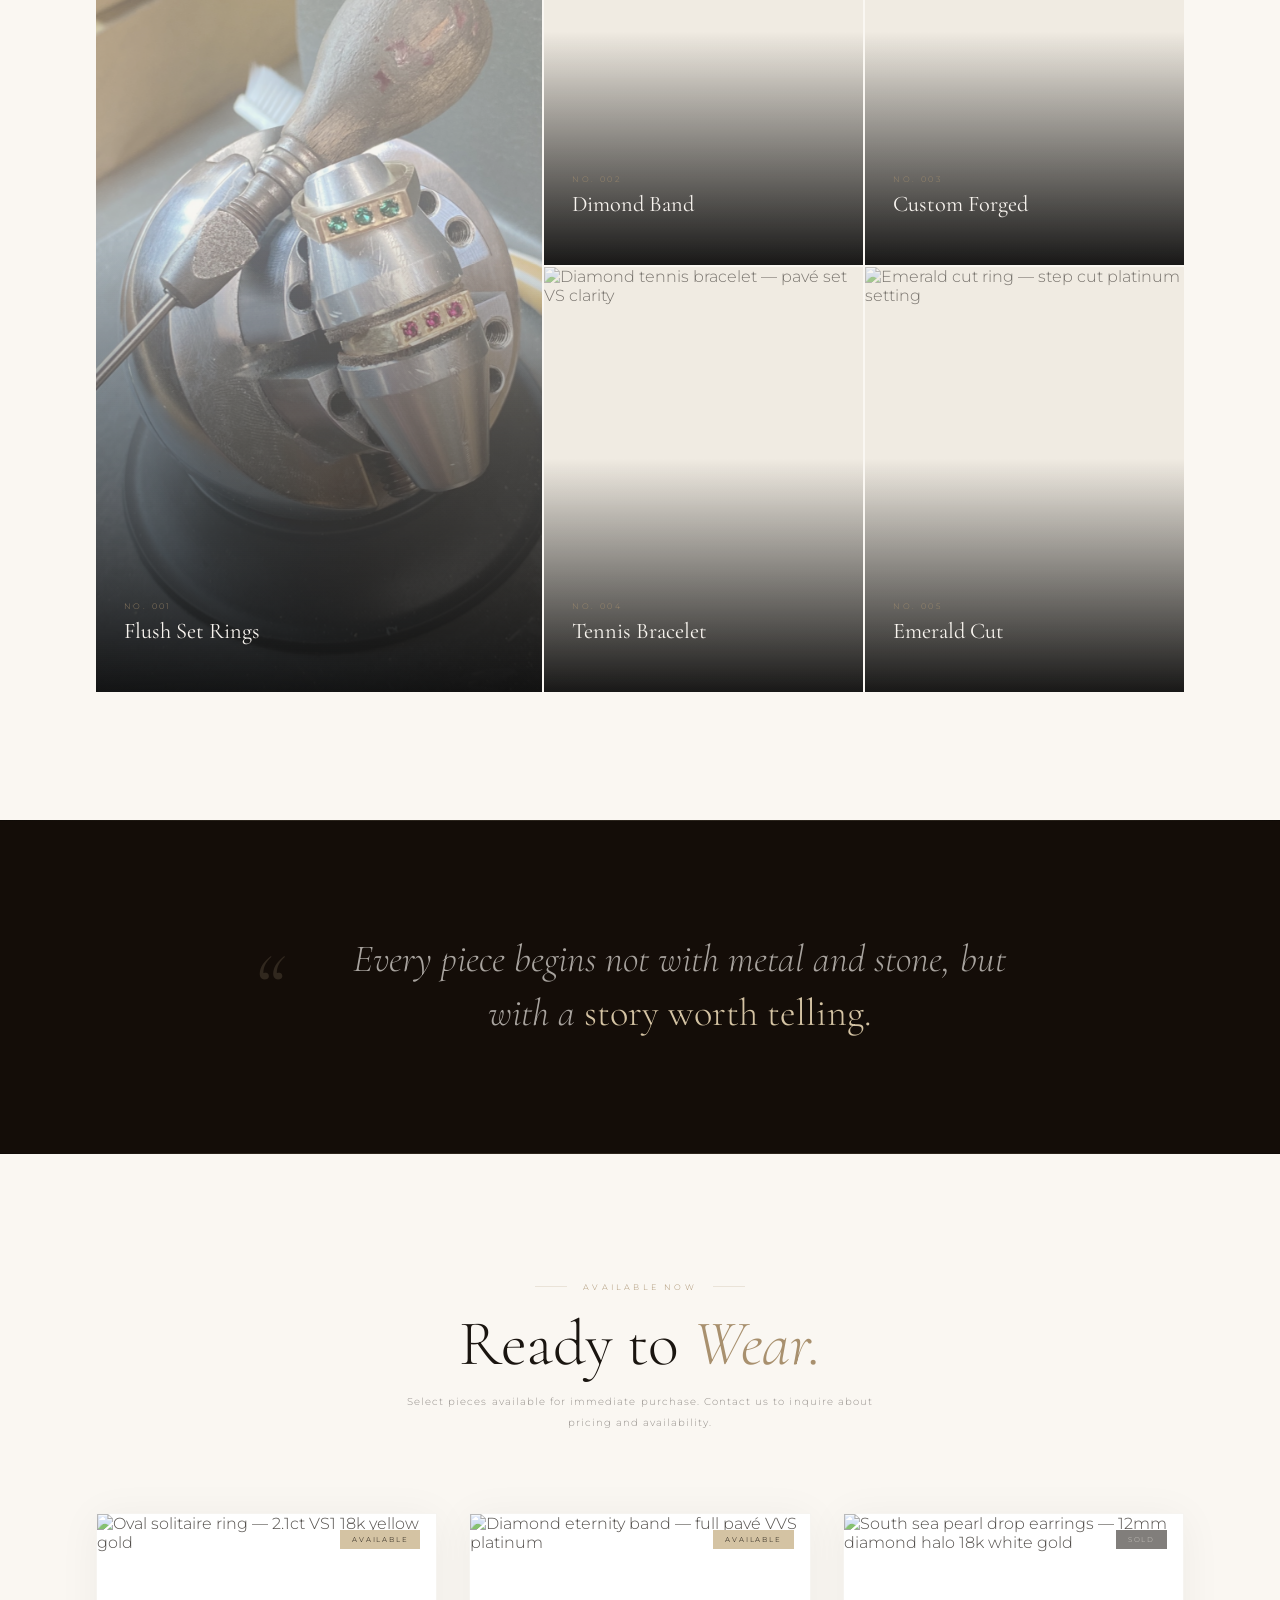
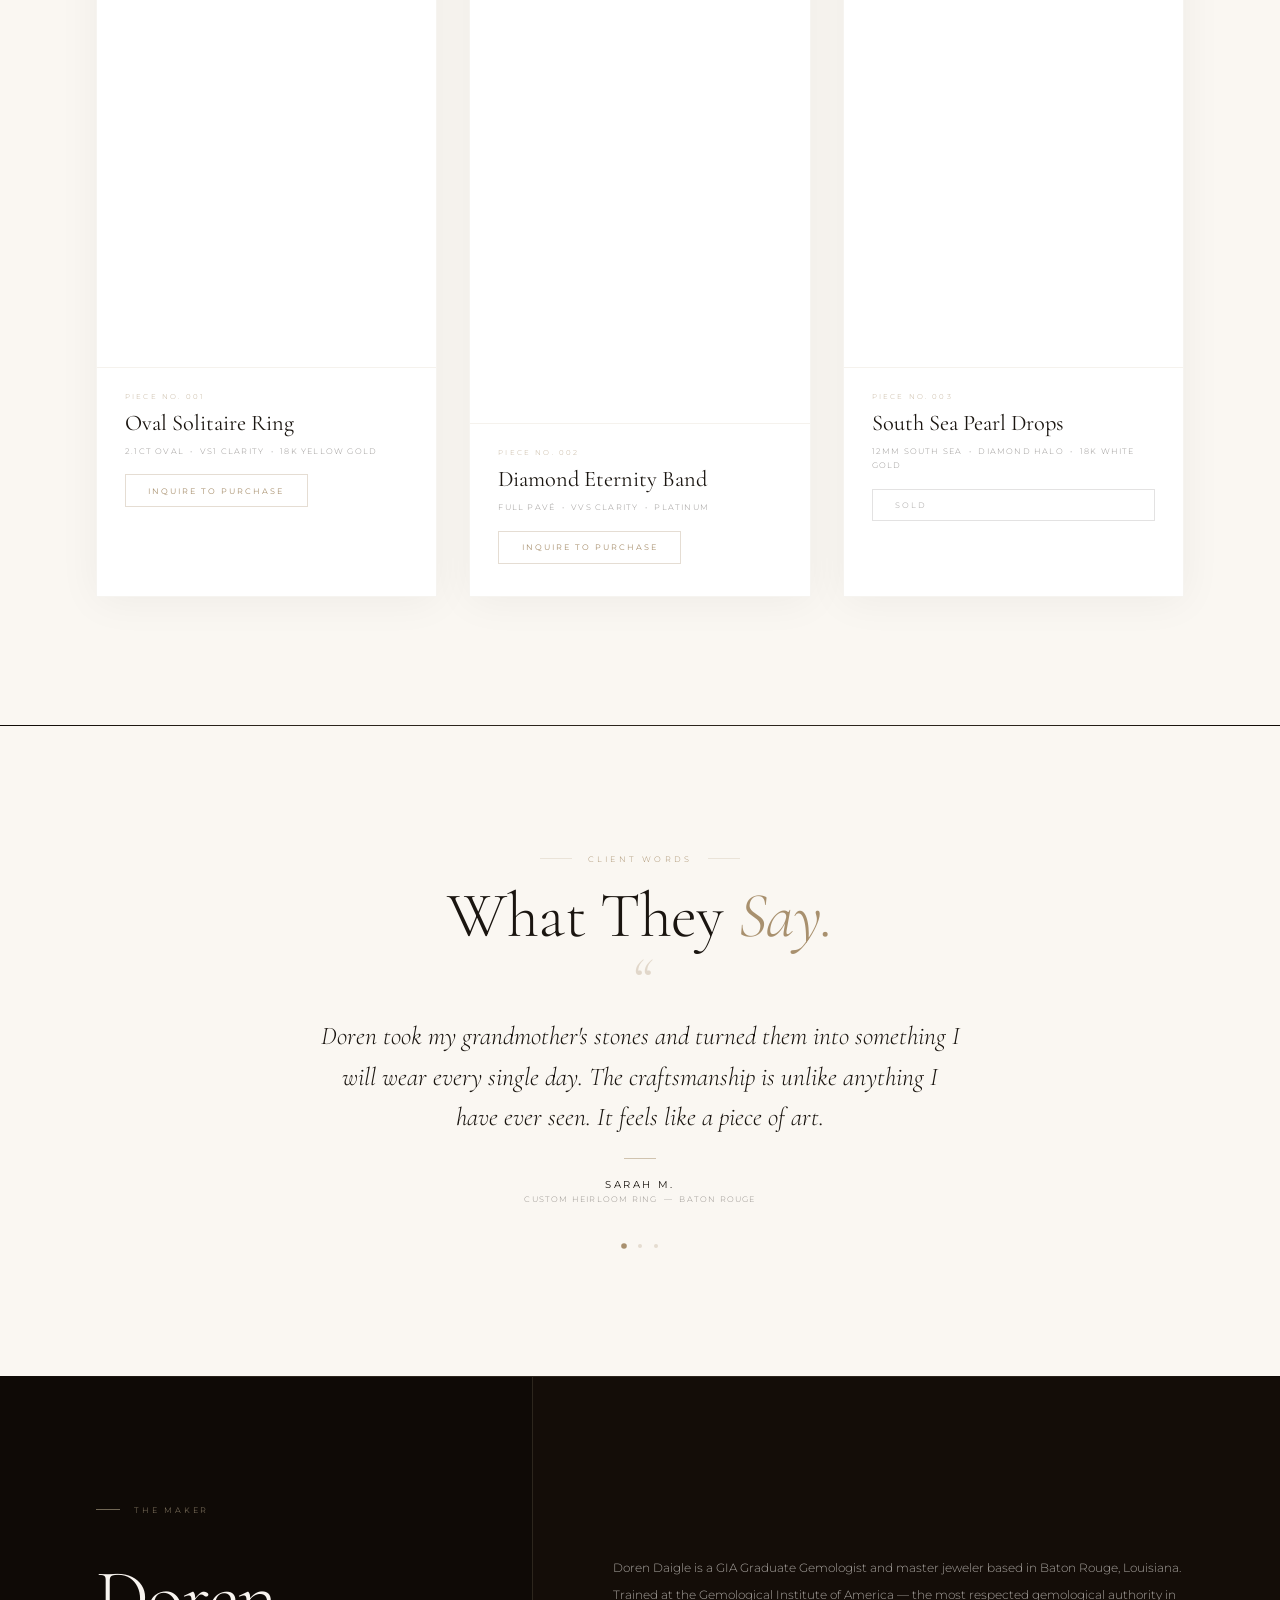
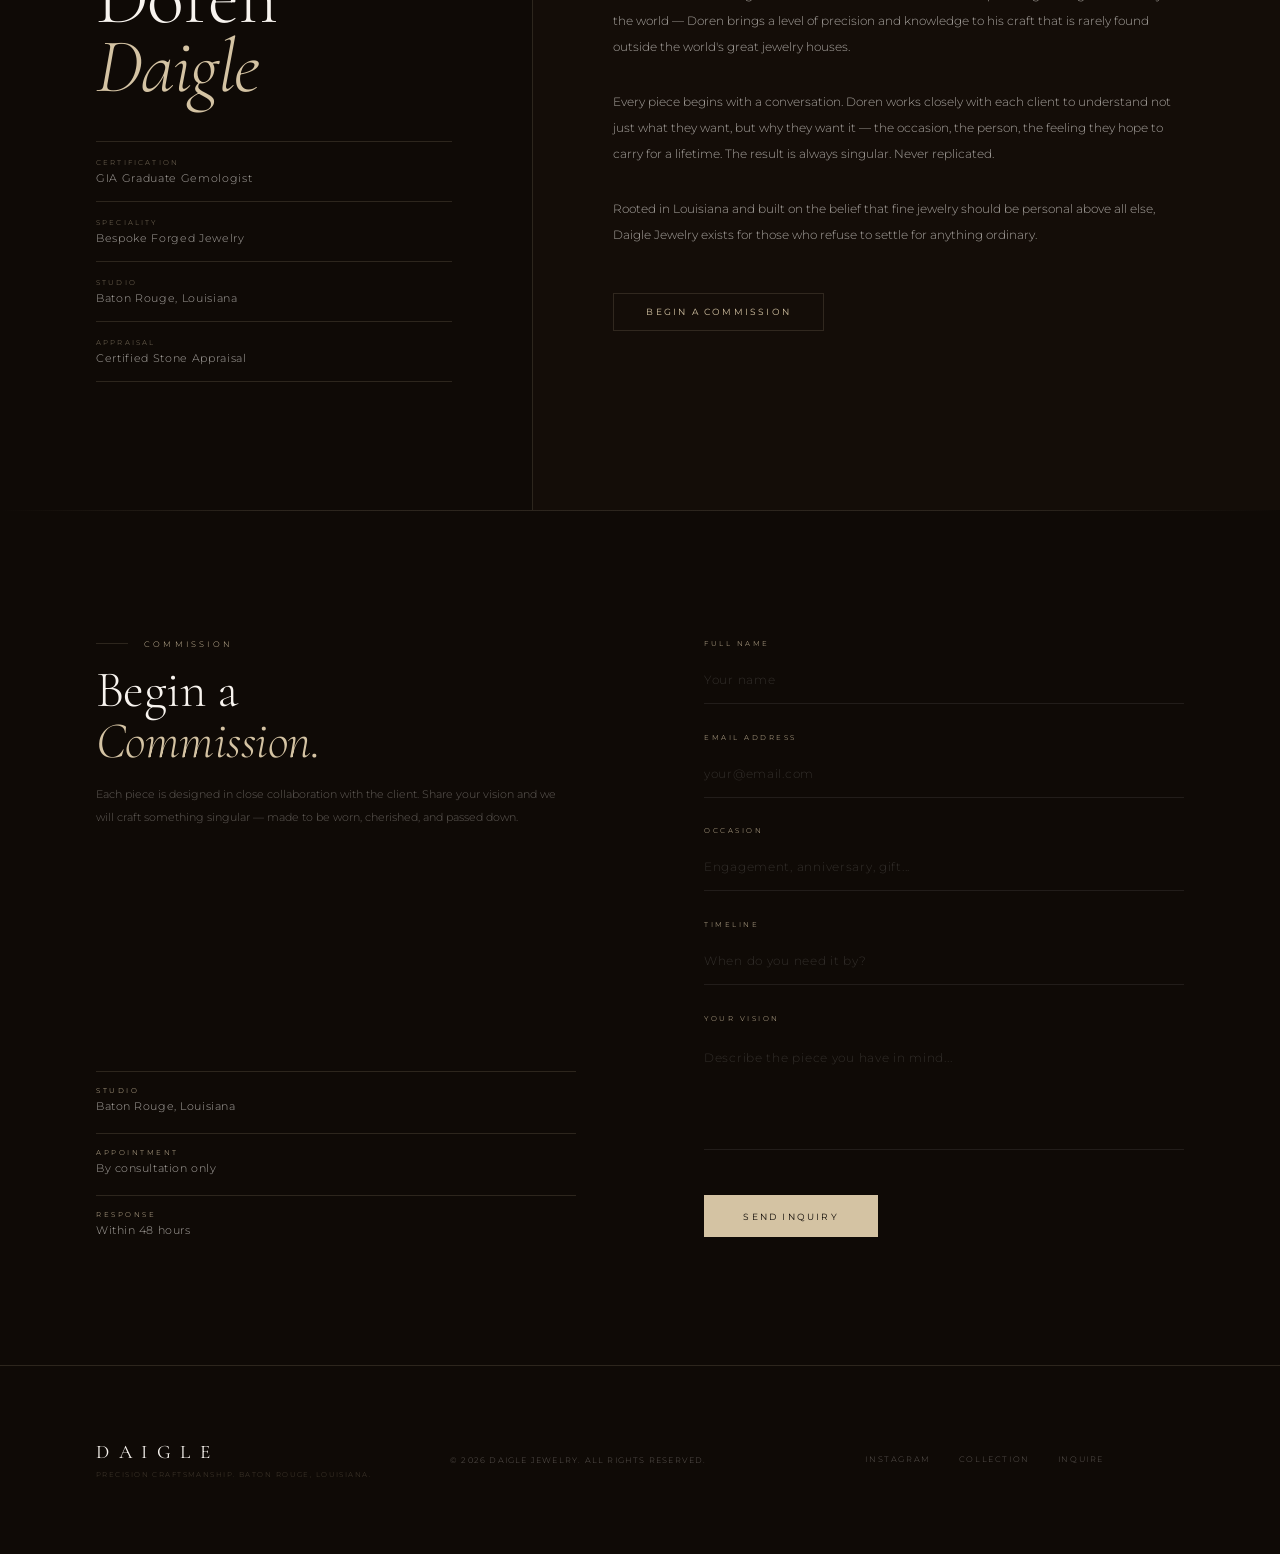
==== commit d1b3f318: "Update index.html" ====
--- a/index.html
+++ b/index.html
@@ -152,18 +152,18 @@
           <img src="images/Rings.jpg" alt="Flush Set Rings" loading="lazy" width="800" height="1067" />
           <div class="collection-card-overlay">
             <div class="collection-card-num">No. 001</div>
-            <div class="collection-card-name">Precision Solitaire</div>
-            <div class="collection-card-detail">GIA Certified &nbsp;&mdash;&nbsp; Custom Cut</div>
+            <div class="collection-card-name">Flush Set Rings</div>
+            <div class="collection-card-detail"> &nbsp;&mdash;&nbsp; </div>
           </div>
         </div>
       </article>
       <article class="collection-card rv" role="listitem">
         <div class="collection-card-inner">
-          <img src="images/dimond band.jpg" alt="Dimond band" loading="lazy" width="800" height="1067" />
+          <img src="images/dimond band.jpg" alt="Dimond Band" loading="lazy" width="800" height="1067" />
           <div class="collection-card-overlay">
             <div class="collection-card-num">No. 002</div>
-            <div class="collection-card-name">Heirloom Band</div>
-            <div class="collection-card-detail">Hand Forged &nbsp;&mdash;&nbsp; 18k Gold</div>
+            <div class="collection-card-name">Dimond Band</div>
+            <div class="collection-card-detail"> &nbsp;&mdash;&nbsp; </div>
           </div>
         </div>
       </article>
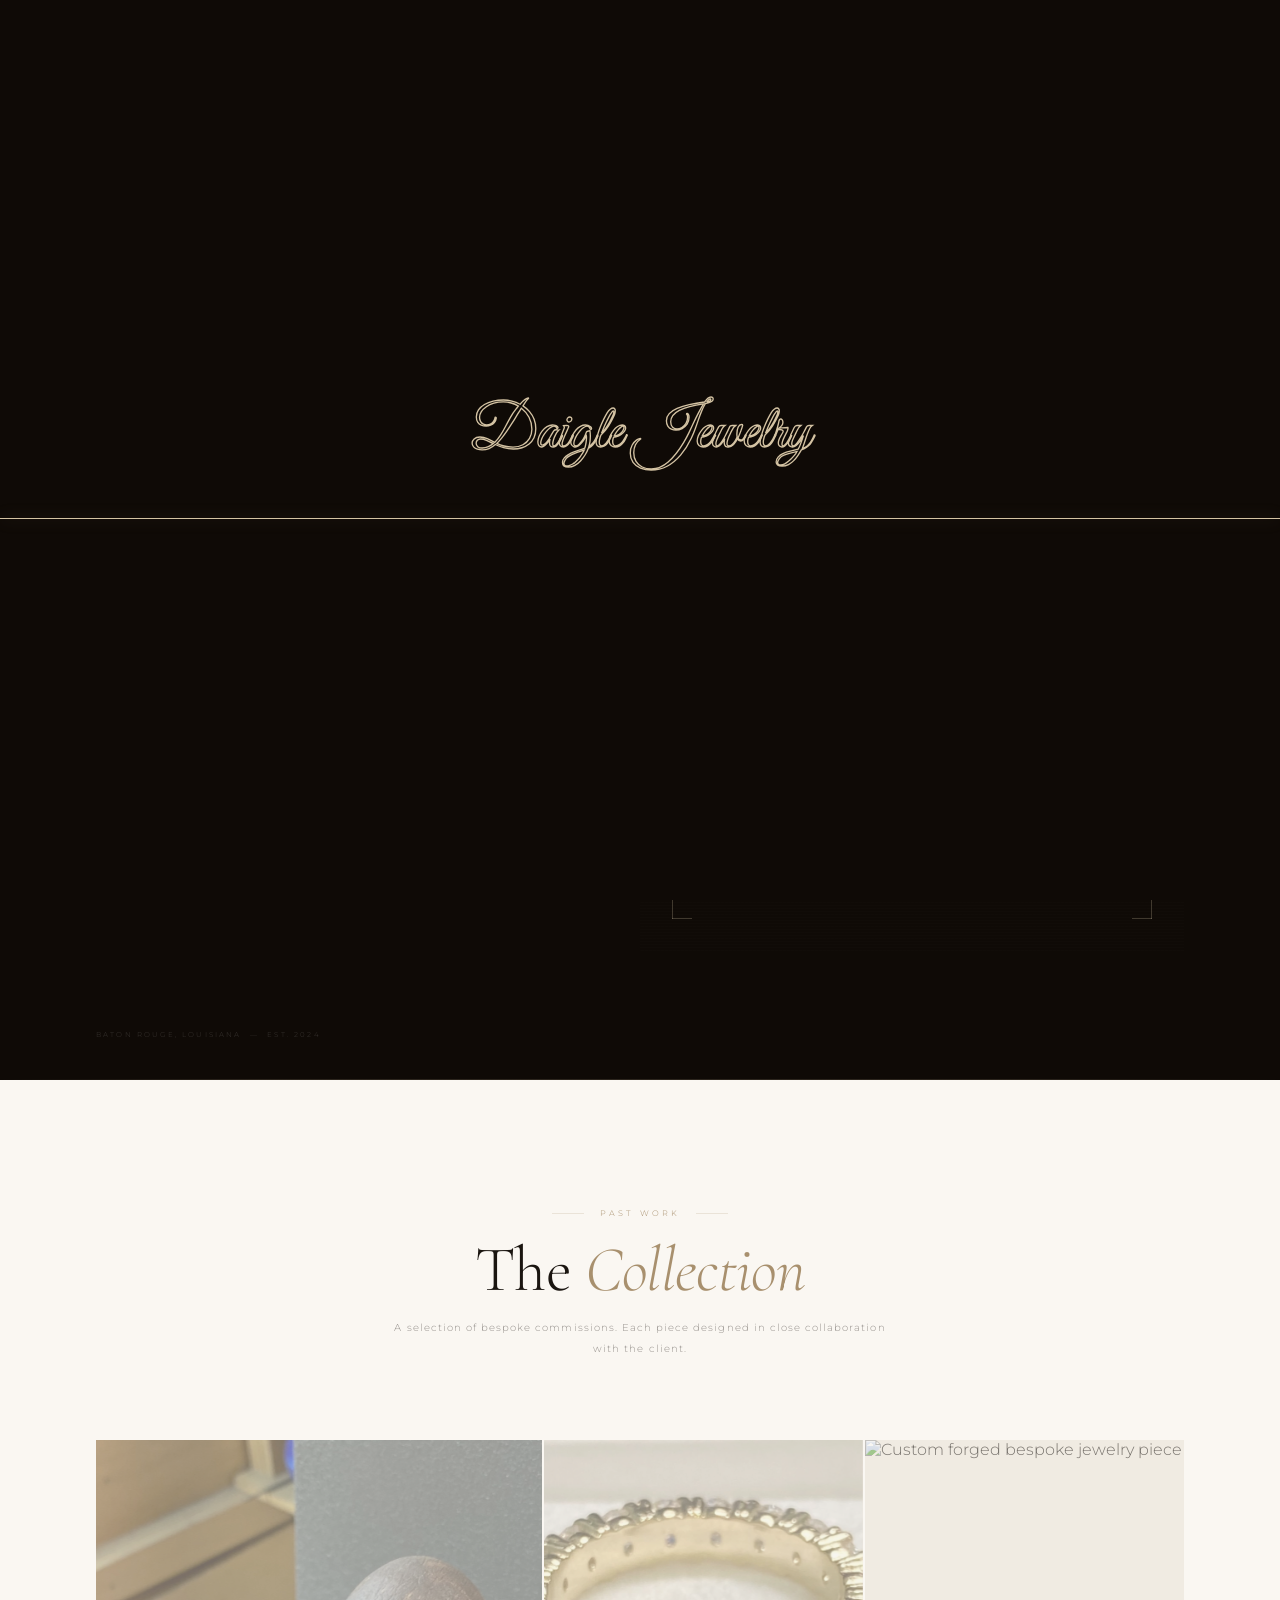
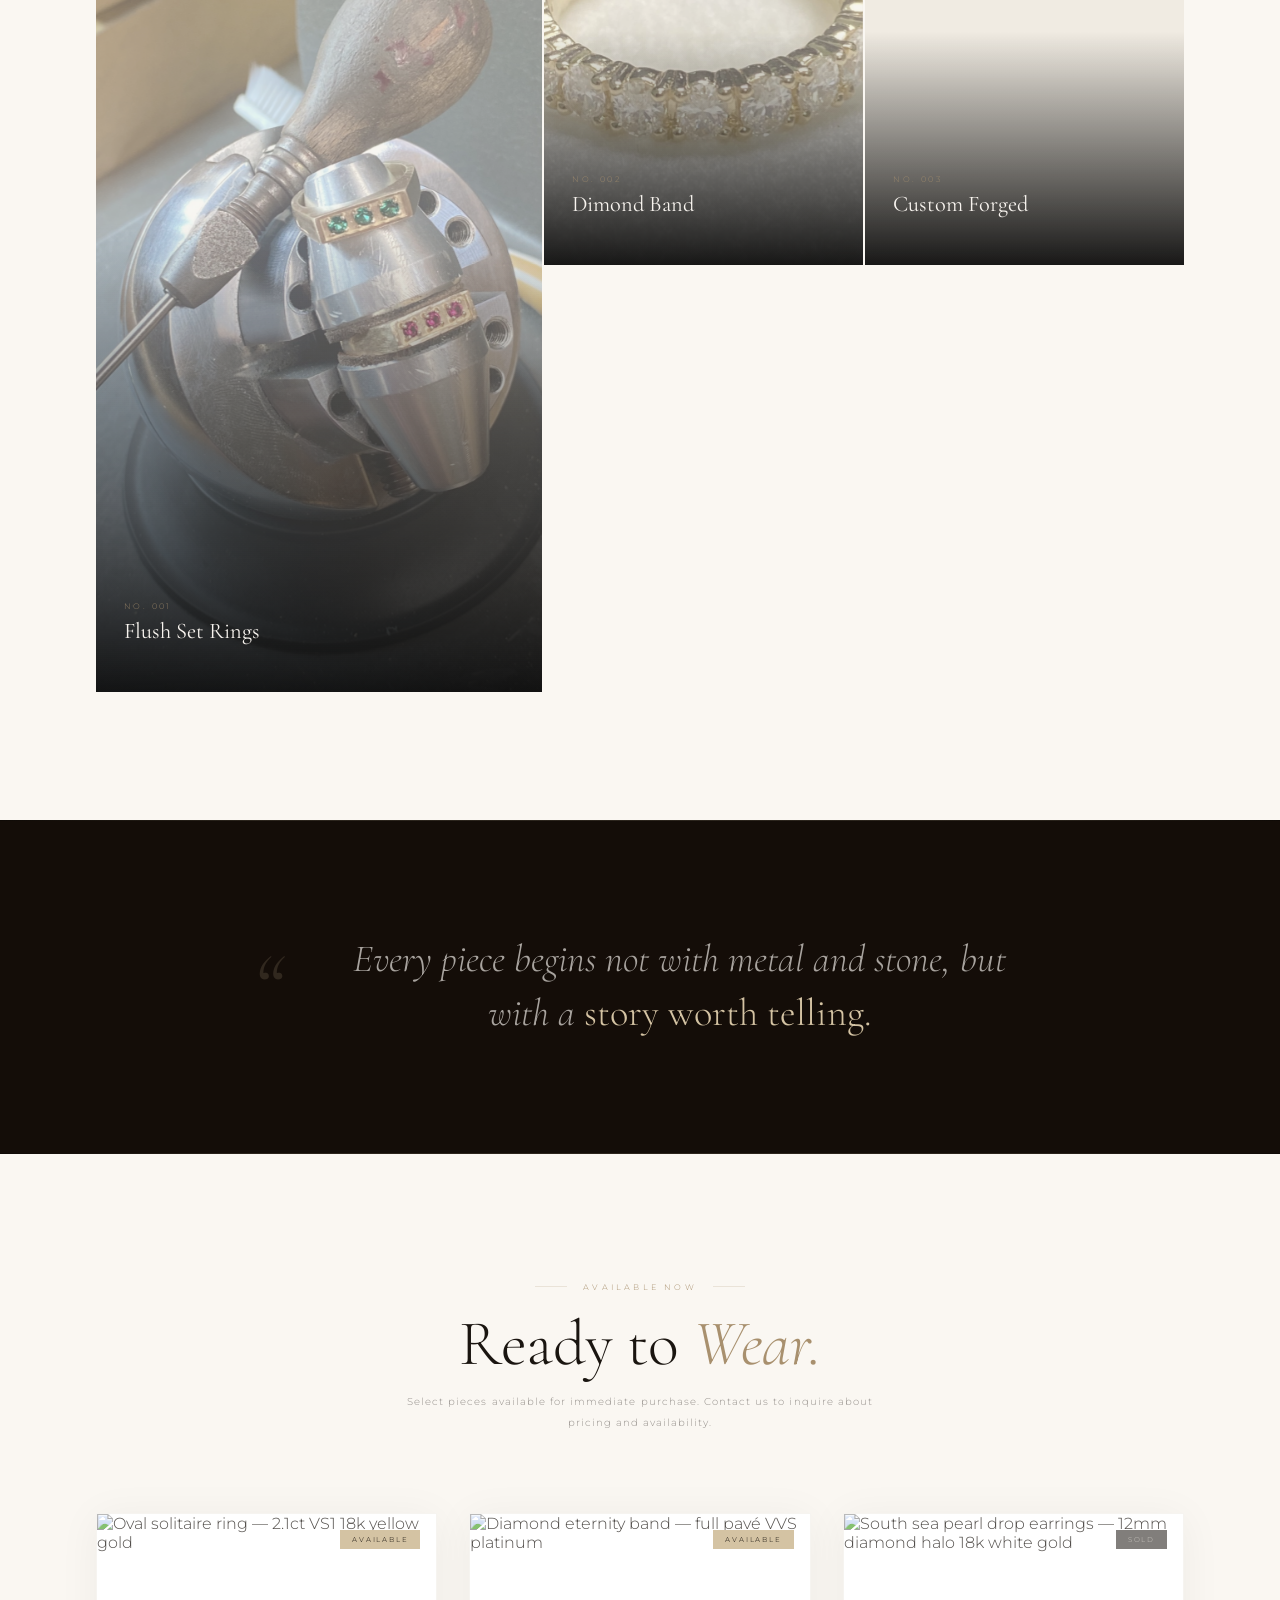
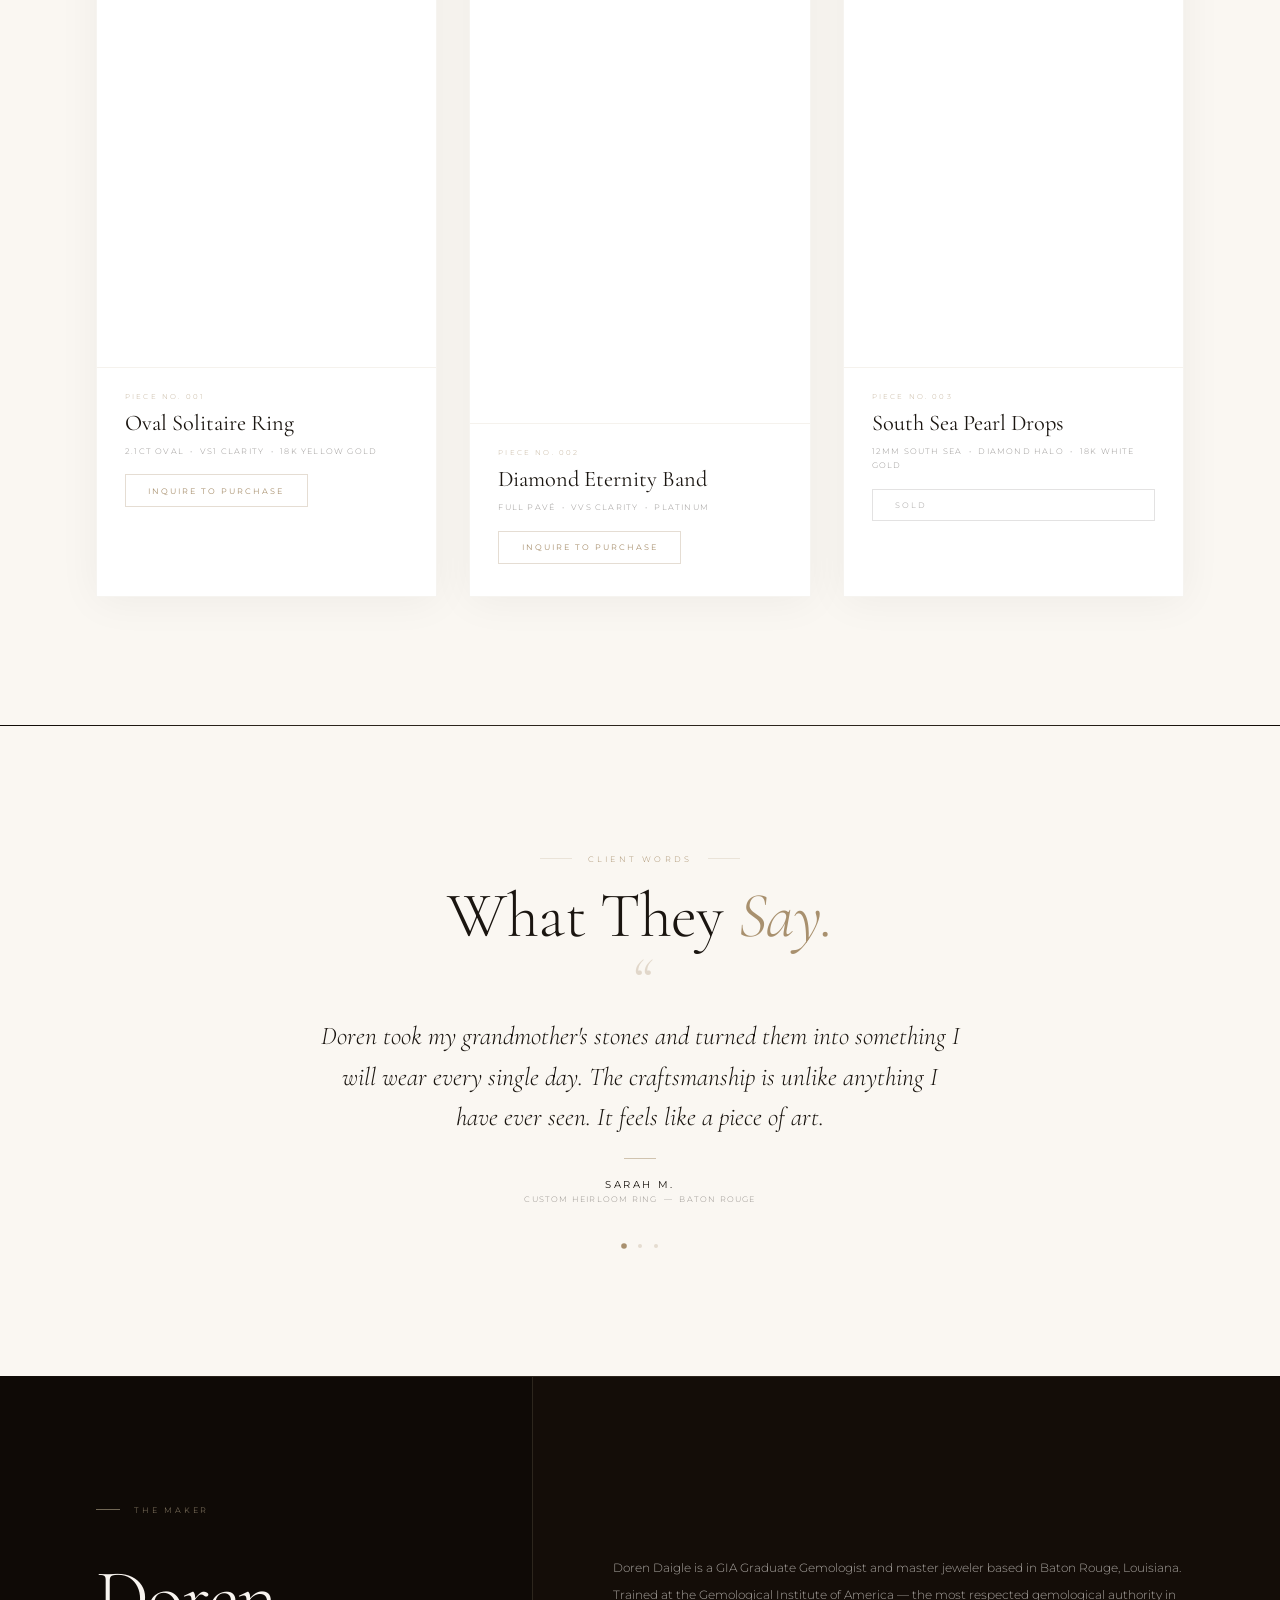
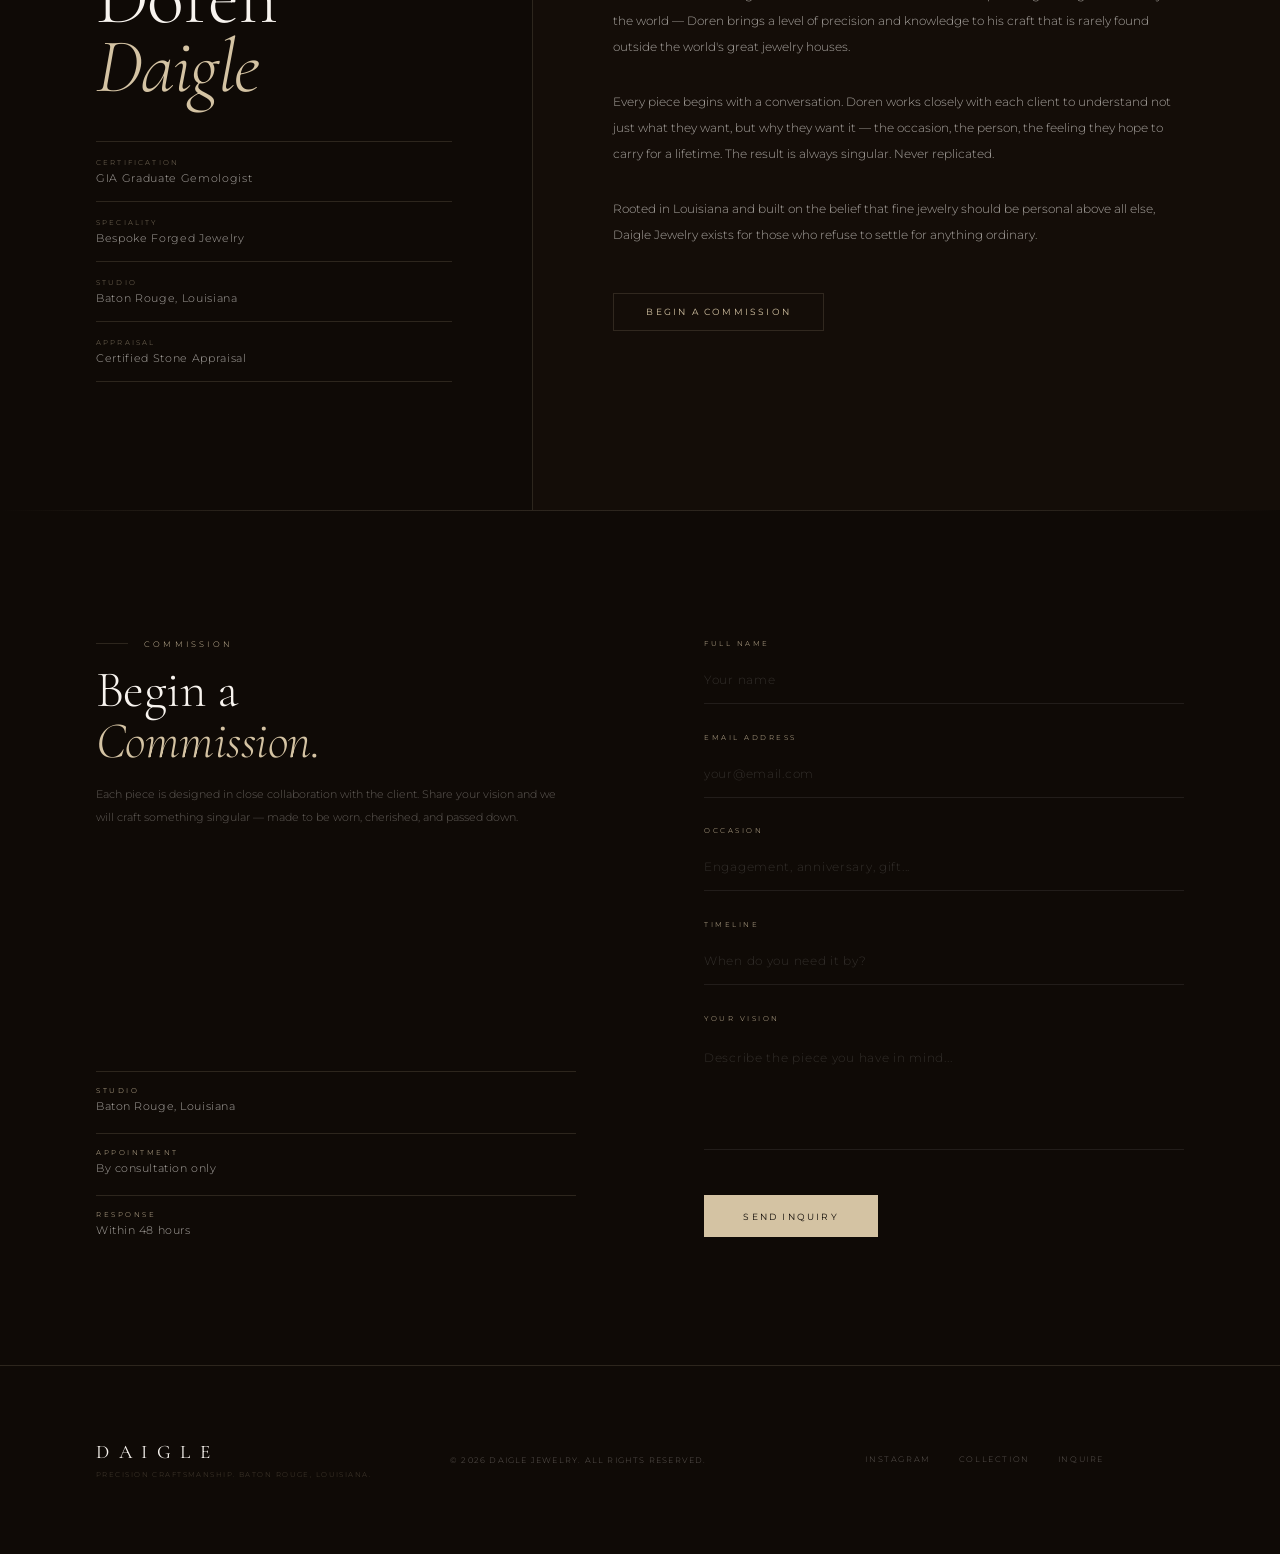
==== commit e3cbe2bf: "Update index.html" ====
--- a/index.html
+++ b/index.html
@@ -159,7 +159,7 @@
       </article>
       <article class="collection-card rv" role="listitem">
         <div class="collection-card-inner">
-          <img src="images/dimond band.jpg" alt="Dimond Band" loading="lazy" width="800" height="1067" />
+          <img src="images/dimondband.jpg" alt="Dimond Band" loading="lazy" width="800" height="1067" />
           <div class="collection-card-overlay">
             <div class="collection-card-num">No. 002</div>
             <div class="collection-card-name">Dimond Band</div>
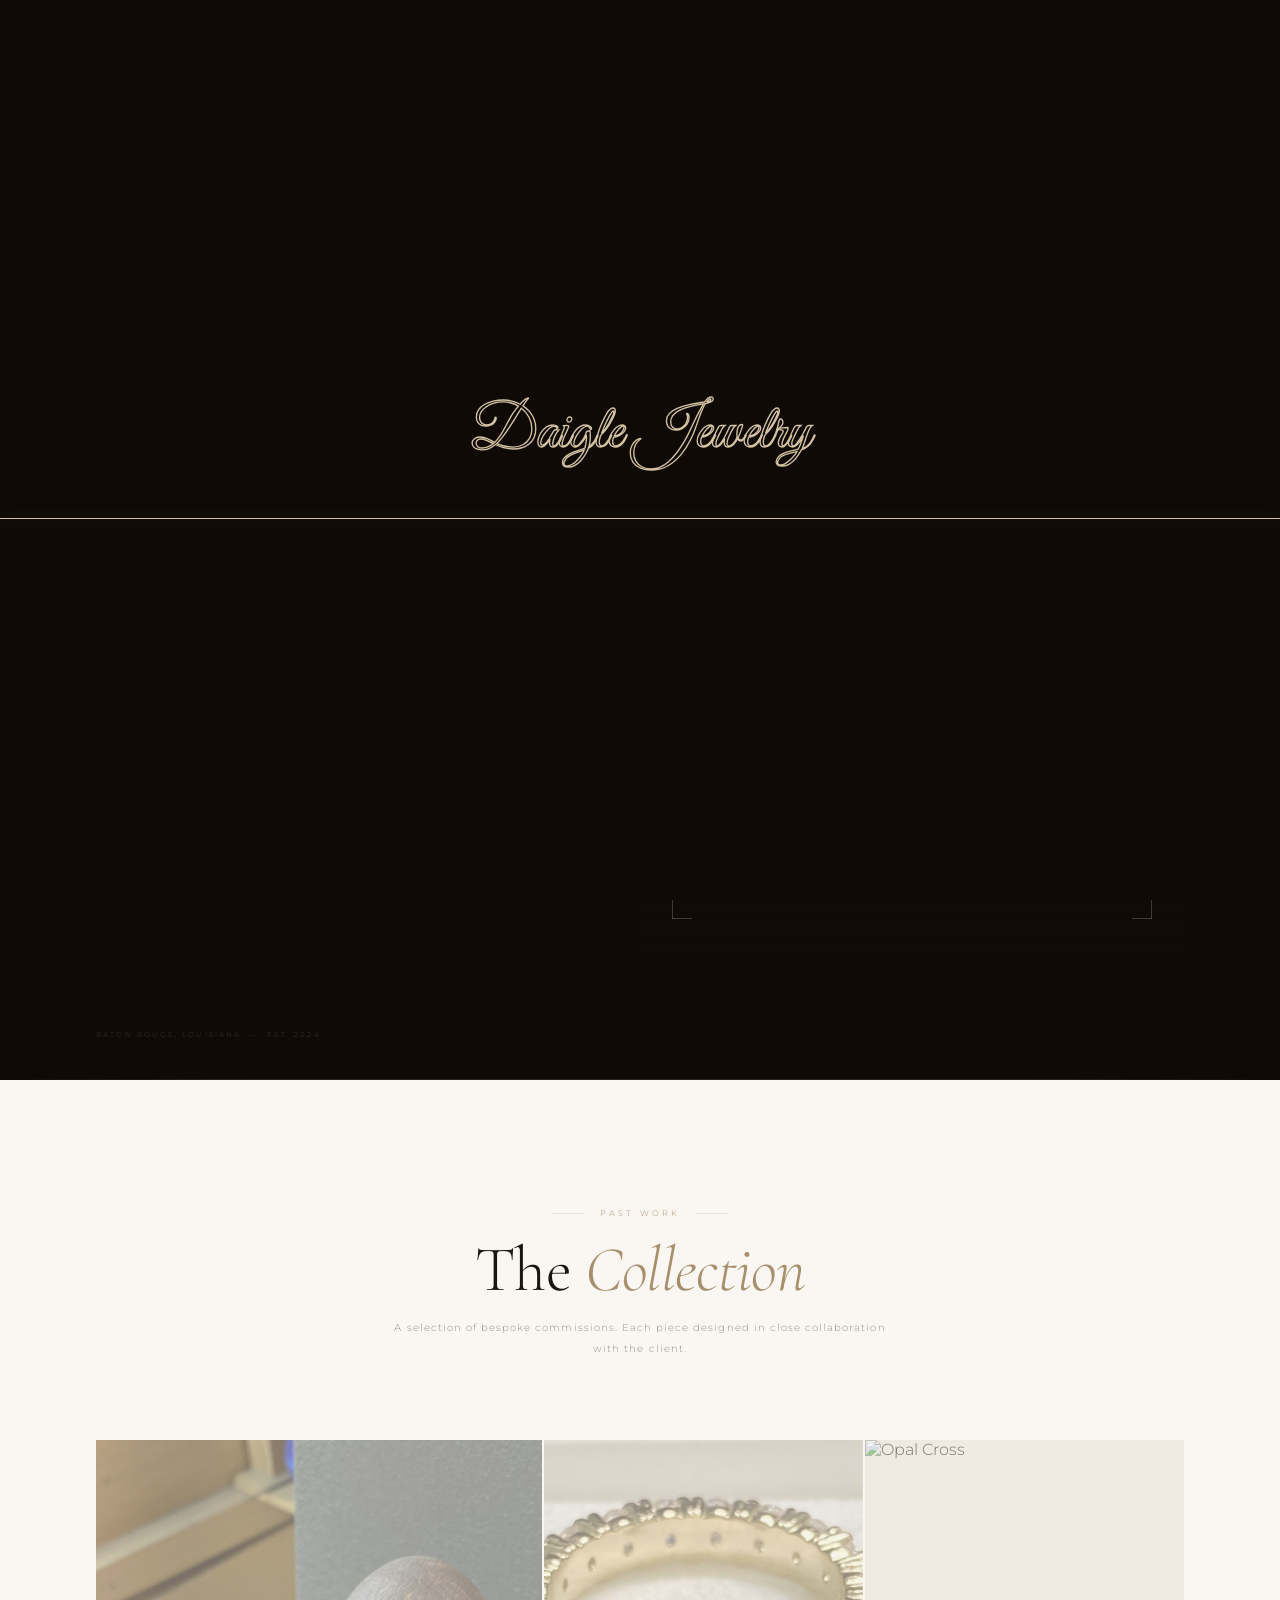
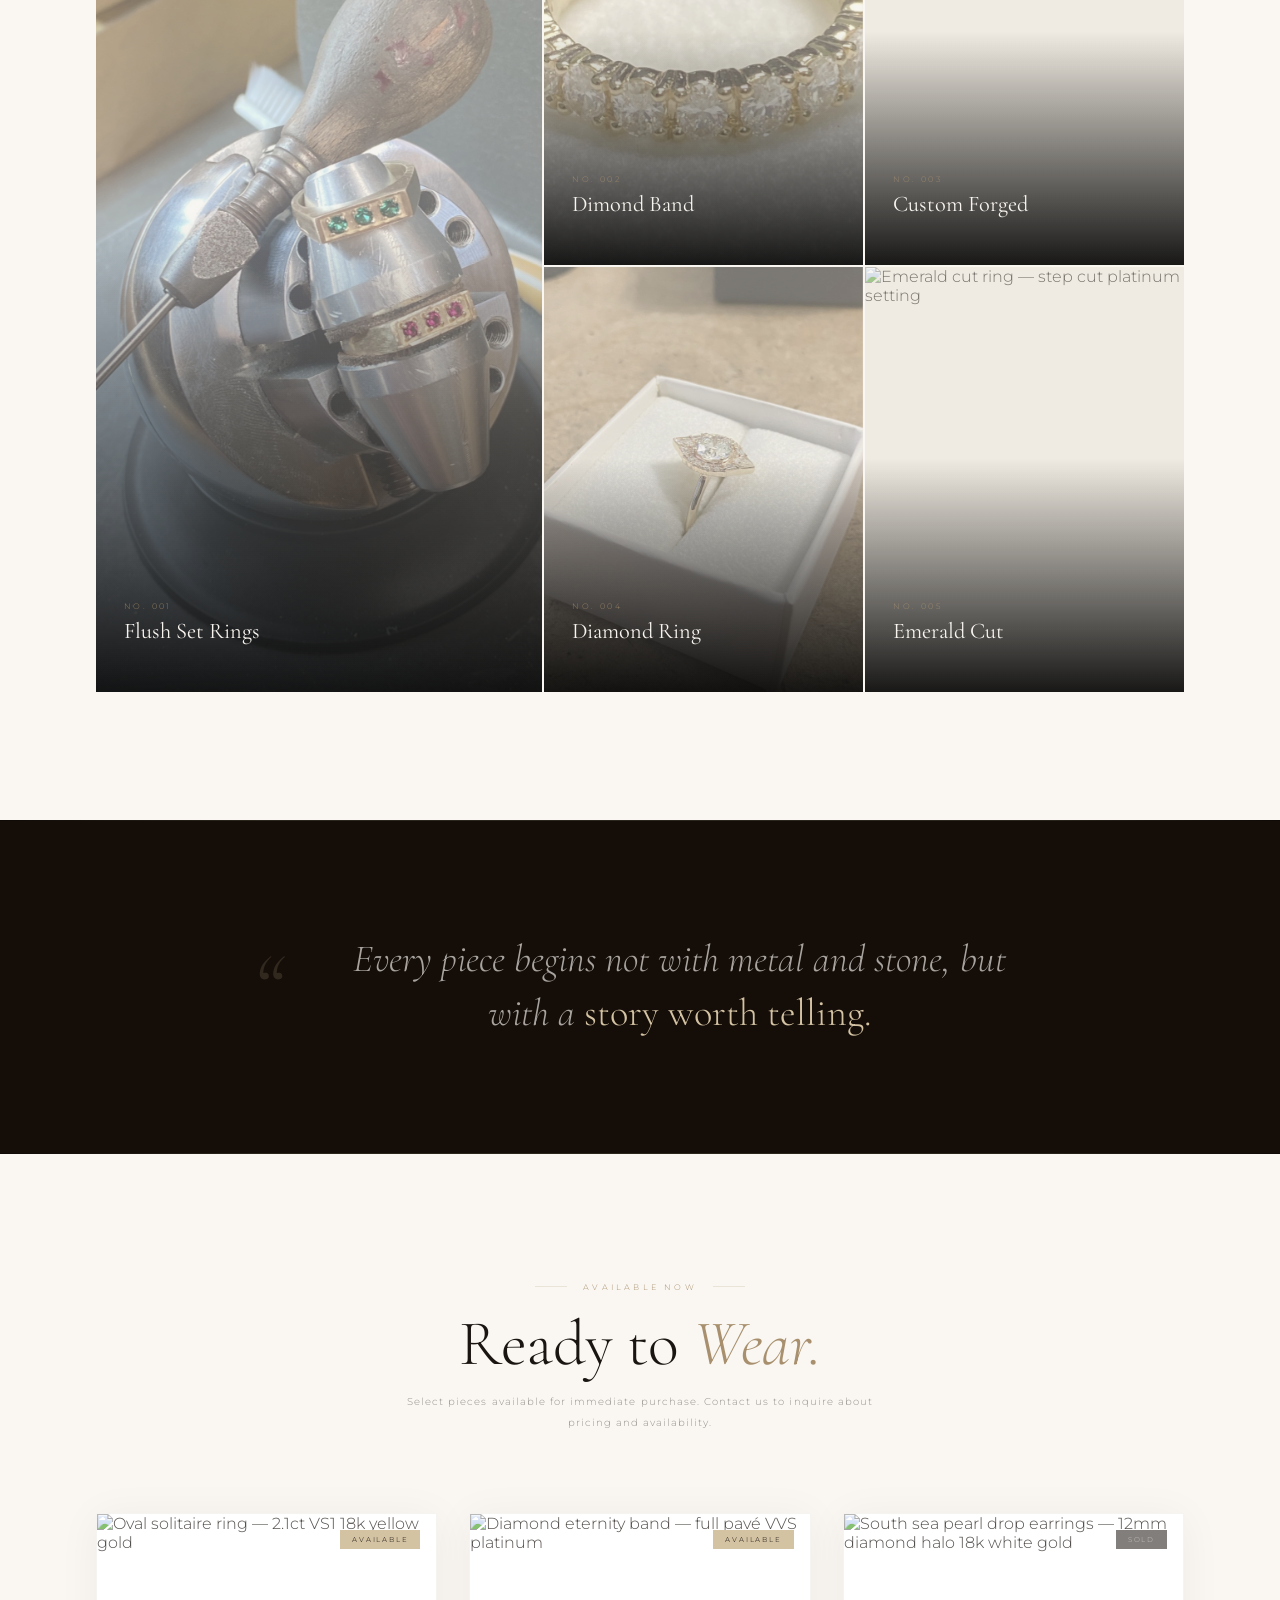
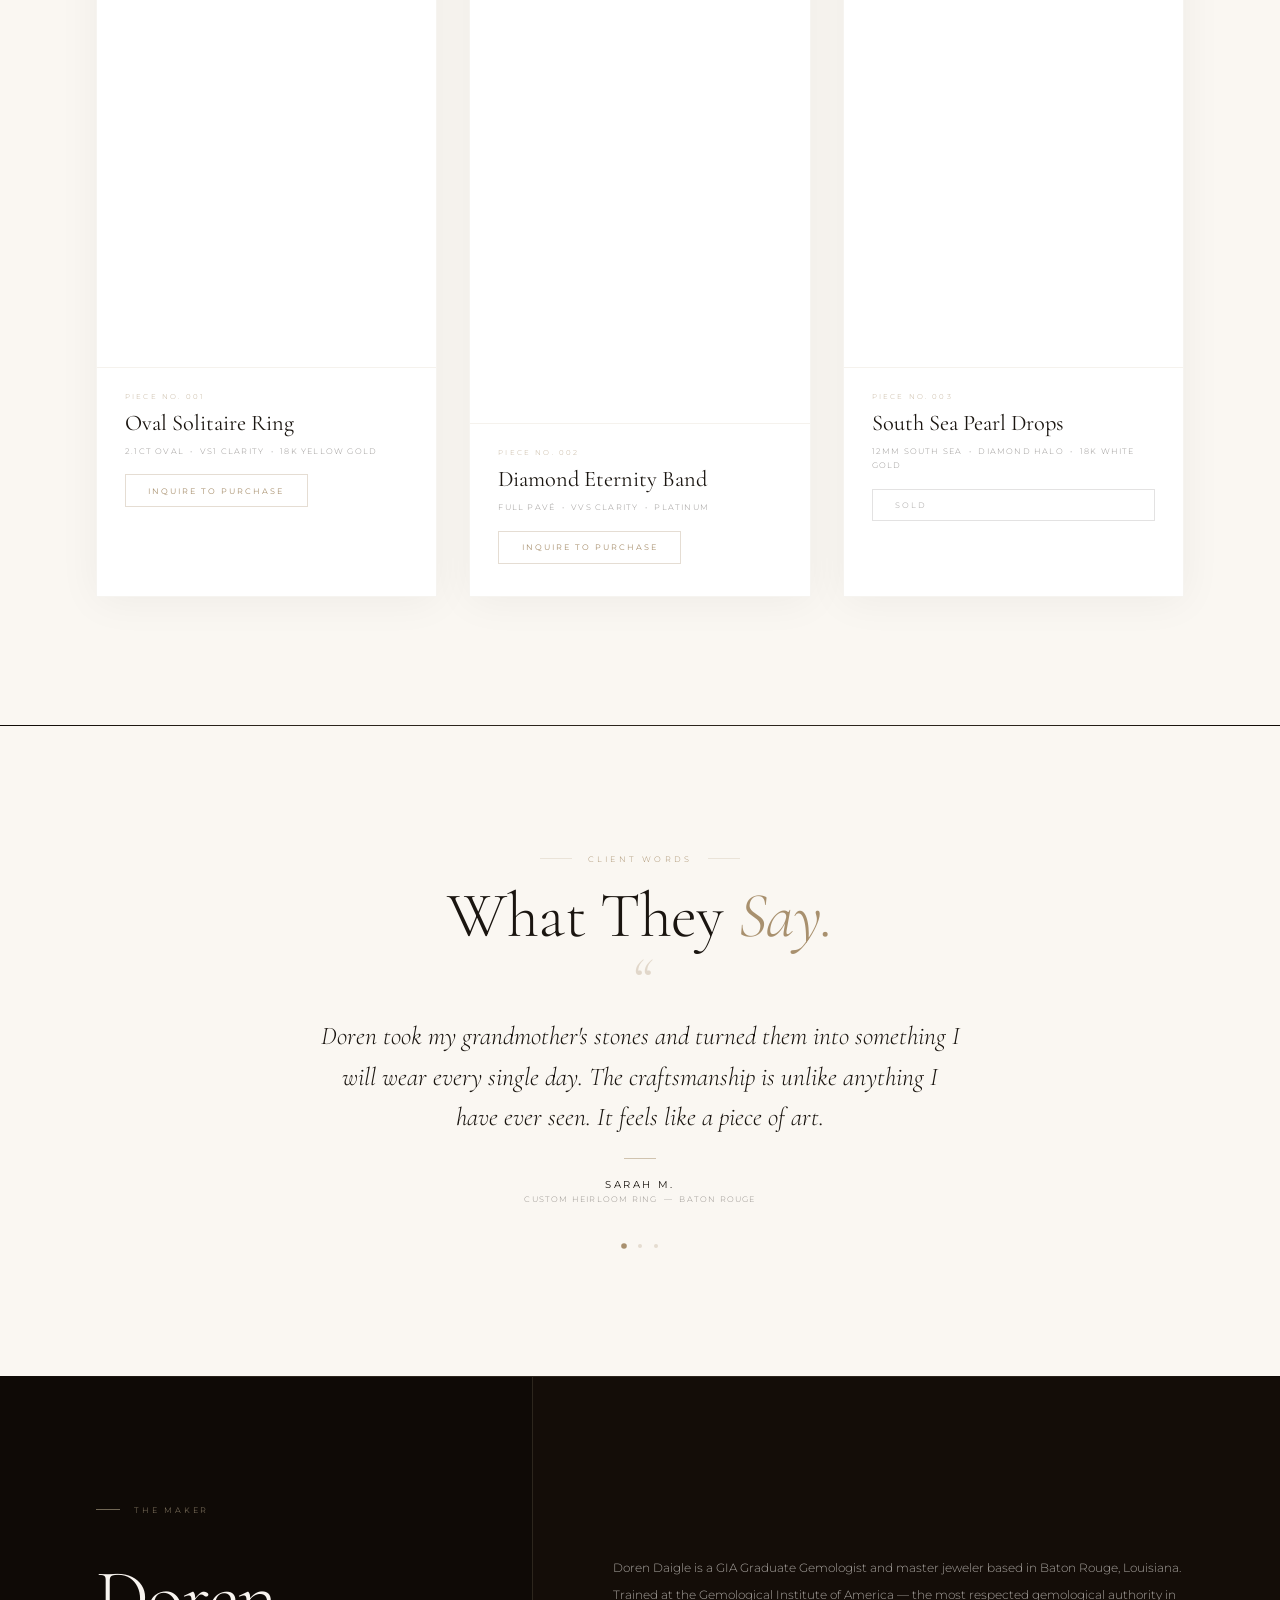
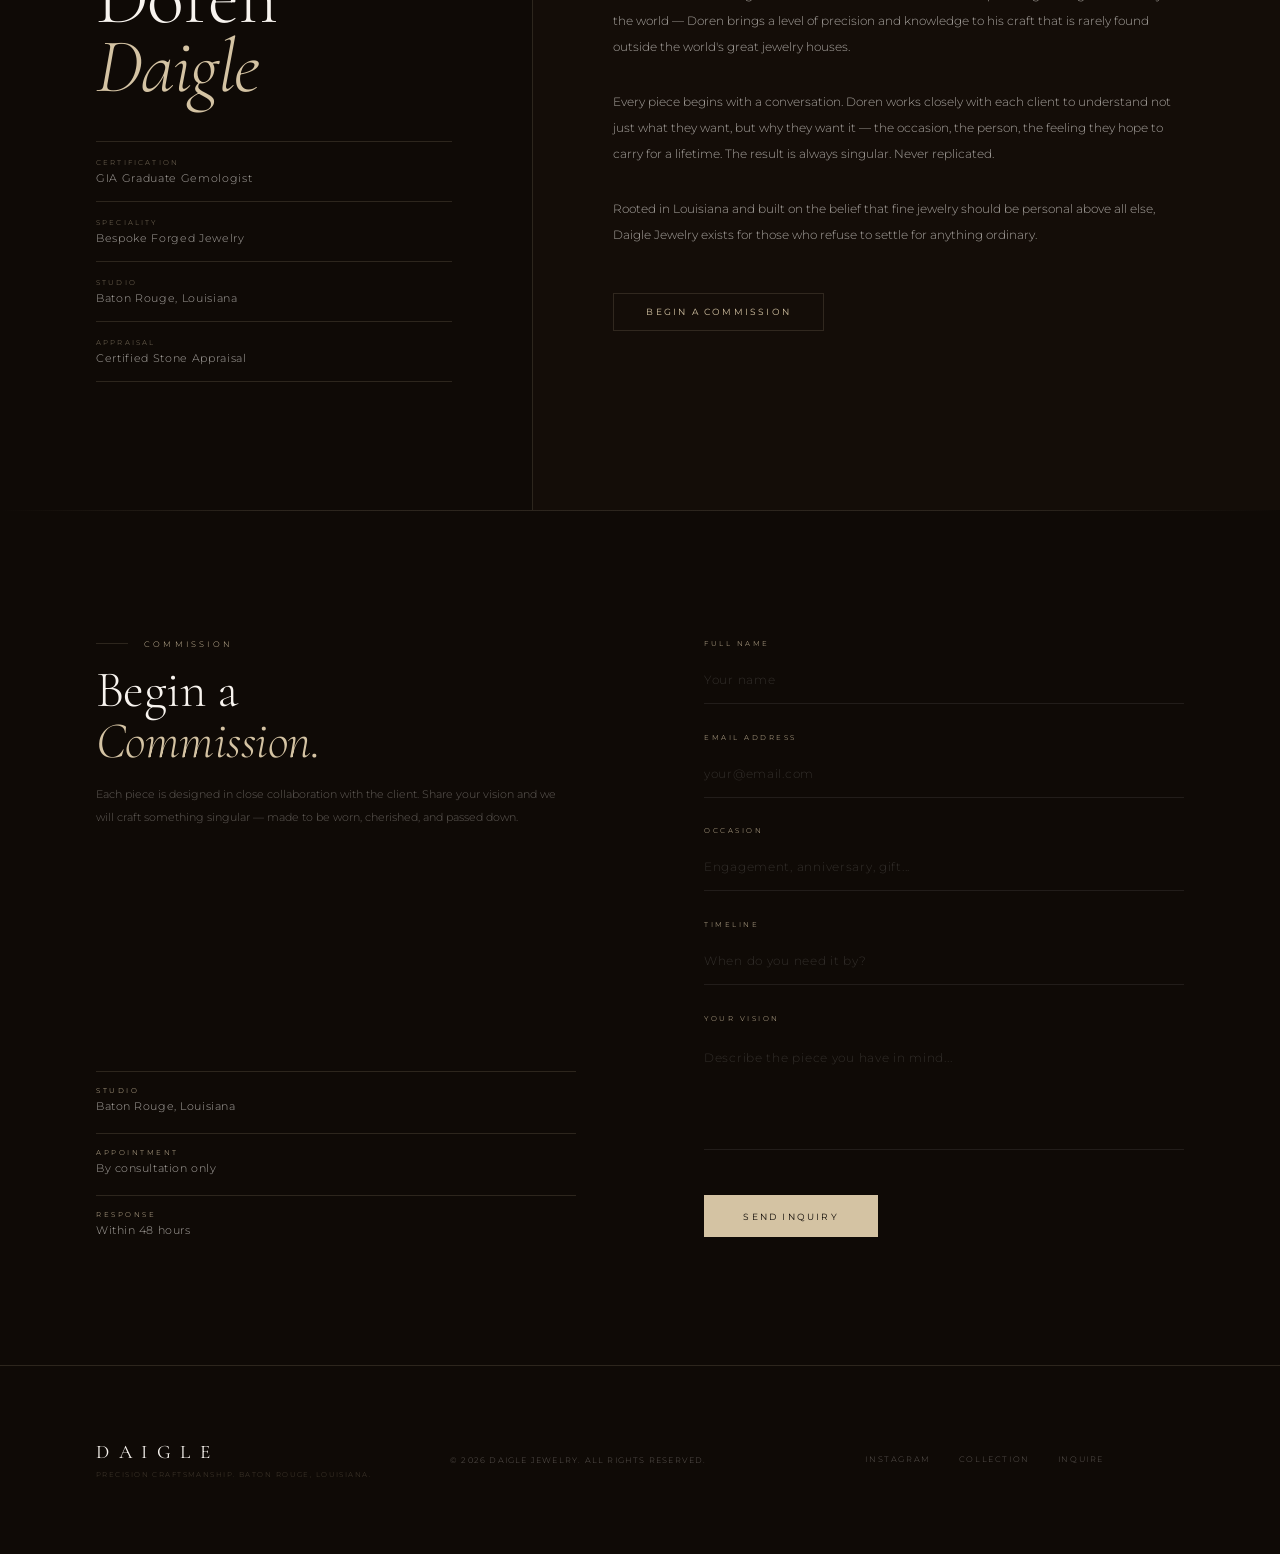
==== commit f177a5b6: "Update index.html" ====
--- a/index.html
+++ b/index.html
@@ -169,21 +169,21 @@
       </article>
       <article class="collection-card rv" role="listitem">
         <div class="collection-card-inner">
-          <img src="https://images.unsplash.com/photo-1515562141207-7a18b5ce3377?auto=format&fit=crop&w=800&q=75" alt="Custom forged bespoke jewelry piece" loading="lazy" width="800" height="1067" />
+          <img src="images/OpalCross" alt="Opal Cross" loading="lazy" width="800" height="1067" />
           <div class="collection-card-overlay">
             <div class="collection-card-num">No. 003</div>
             <div class="collection-card-name">Custom Forged</div>
-            <div class="collection-card-detail">Bespoke &nbsp;&mdash;&nbsp; Commission Only</div>
+            <div class="collection-card-detail">Opal Cross&nbsp;&mdash;&nbsp; Commission Only</div>
           </div>
         </div>
       </article>
       <article class="collection-card rv" role="listitem">
         <div class="collection-card-inner">
-          <img src="https://images.unsplash.com/photo-1611591437281-460bfbe1220a?auto=format&fit=crop&w=800&q=75" alt="Diamond tennis bracelet — pavé set VS clarity" loading="lazy" width="800" height="1067" />
+          <img src="images/DimondRing.jpg" alt="Diamond Ring" loading="lazy" width="800" height="1067" />
           <div class="collection-card-overlay">
             <div class="collection-card-num">No. 004</div>
-            <div class="collection-card-name">Tennis Bracelet</div>
-            <div class="collection-card-detail">Pavé Set &nbsp;&mdash;&nbsp; VS Clarity</div>
+            <div class="collection-card-name">Diamond Ring</div>
+            <div class="collection-card-detail">&nbsp;&mdash;&nbsp;</div>
           </div>
         </div>
       </article>
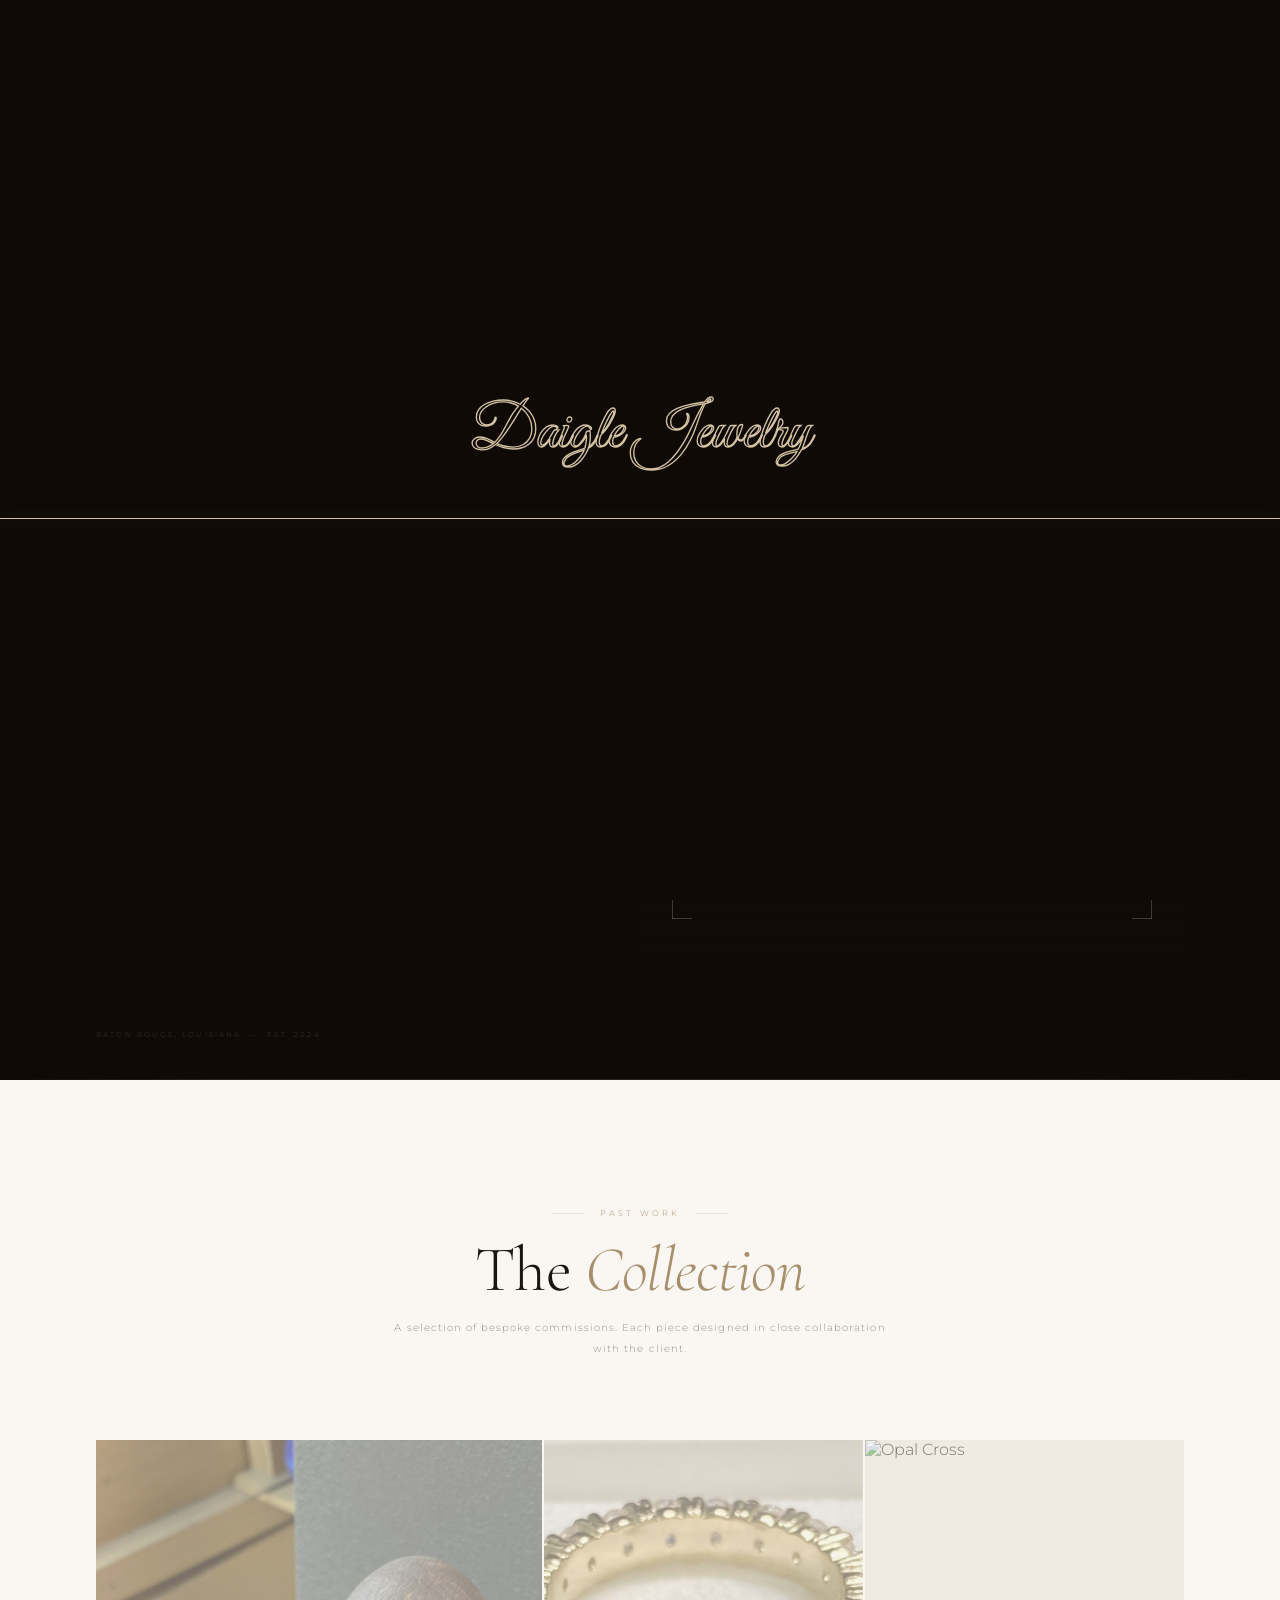
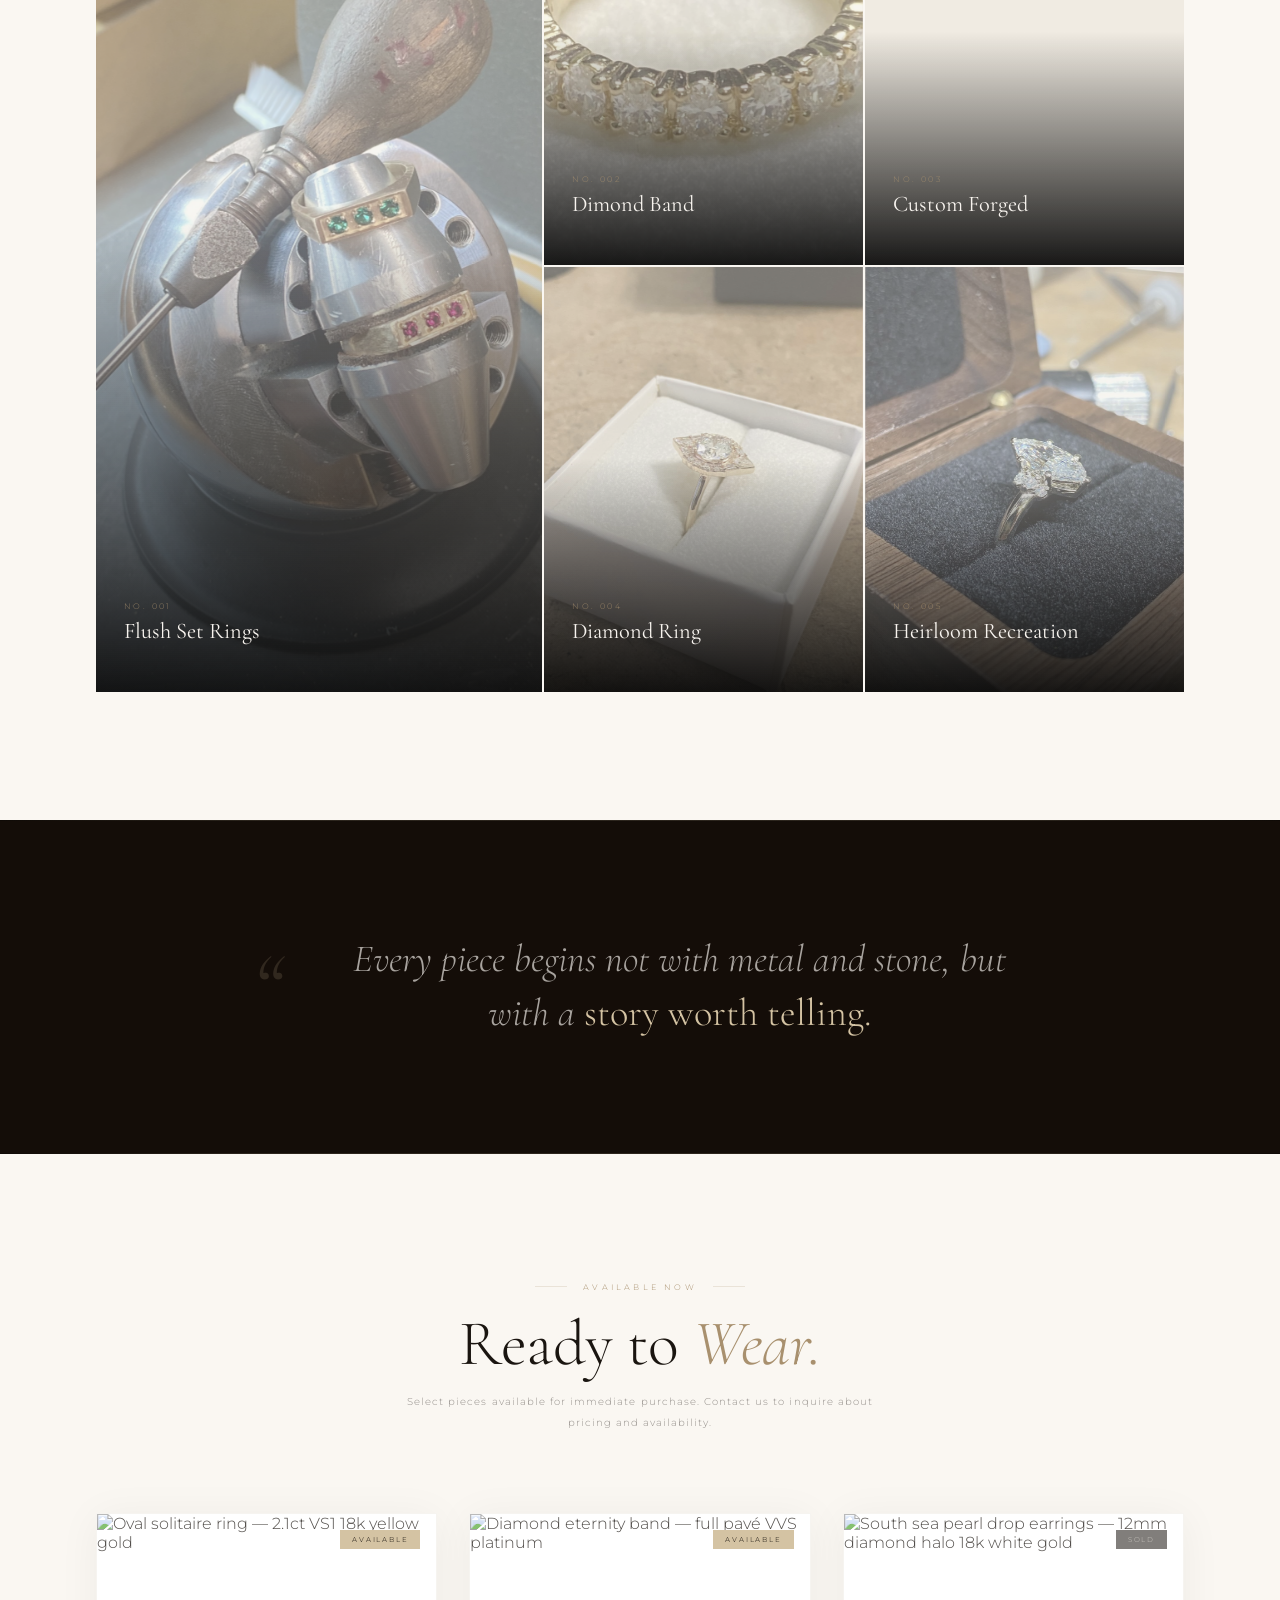
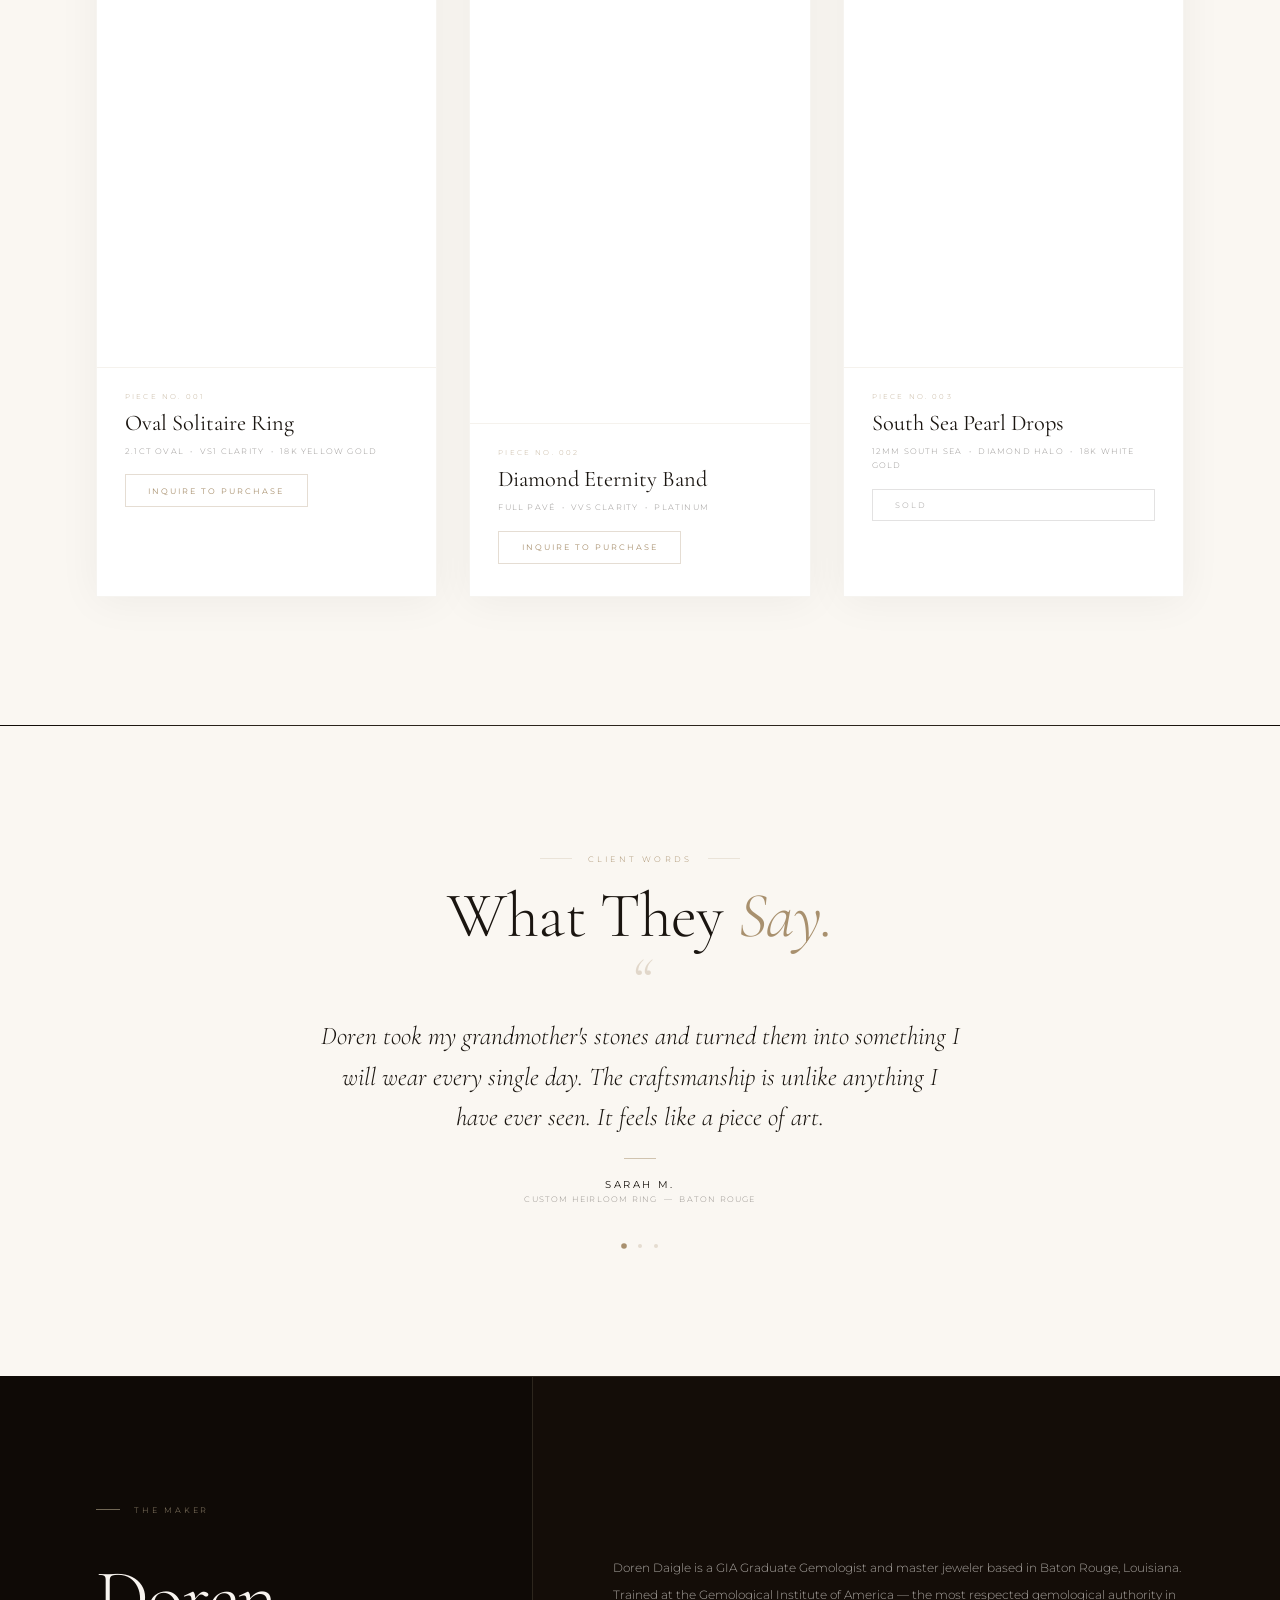
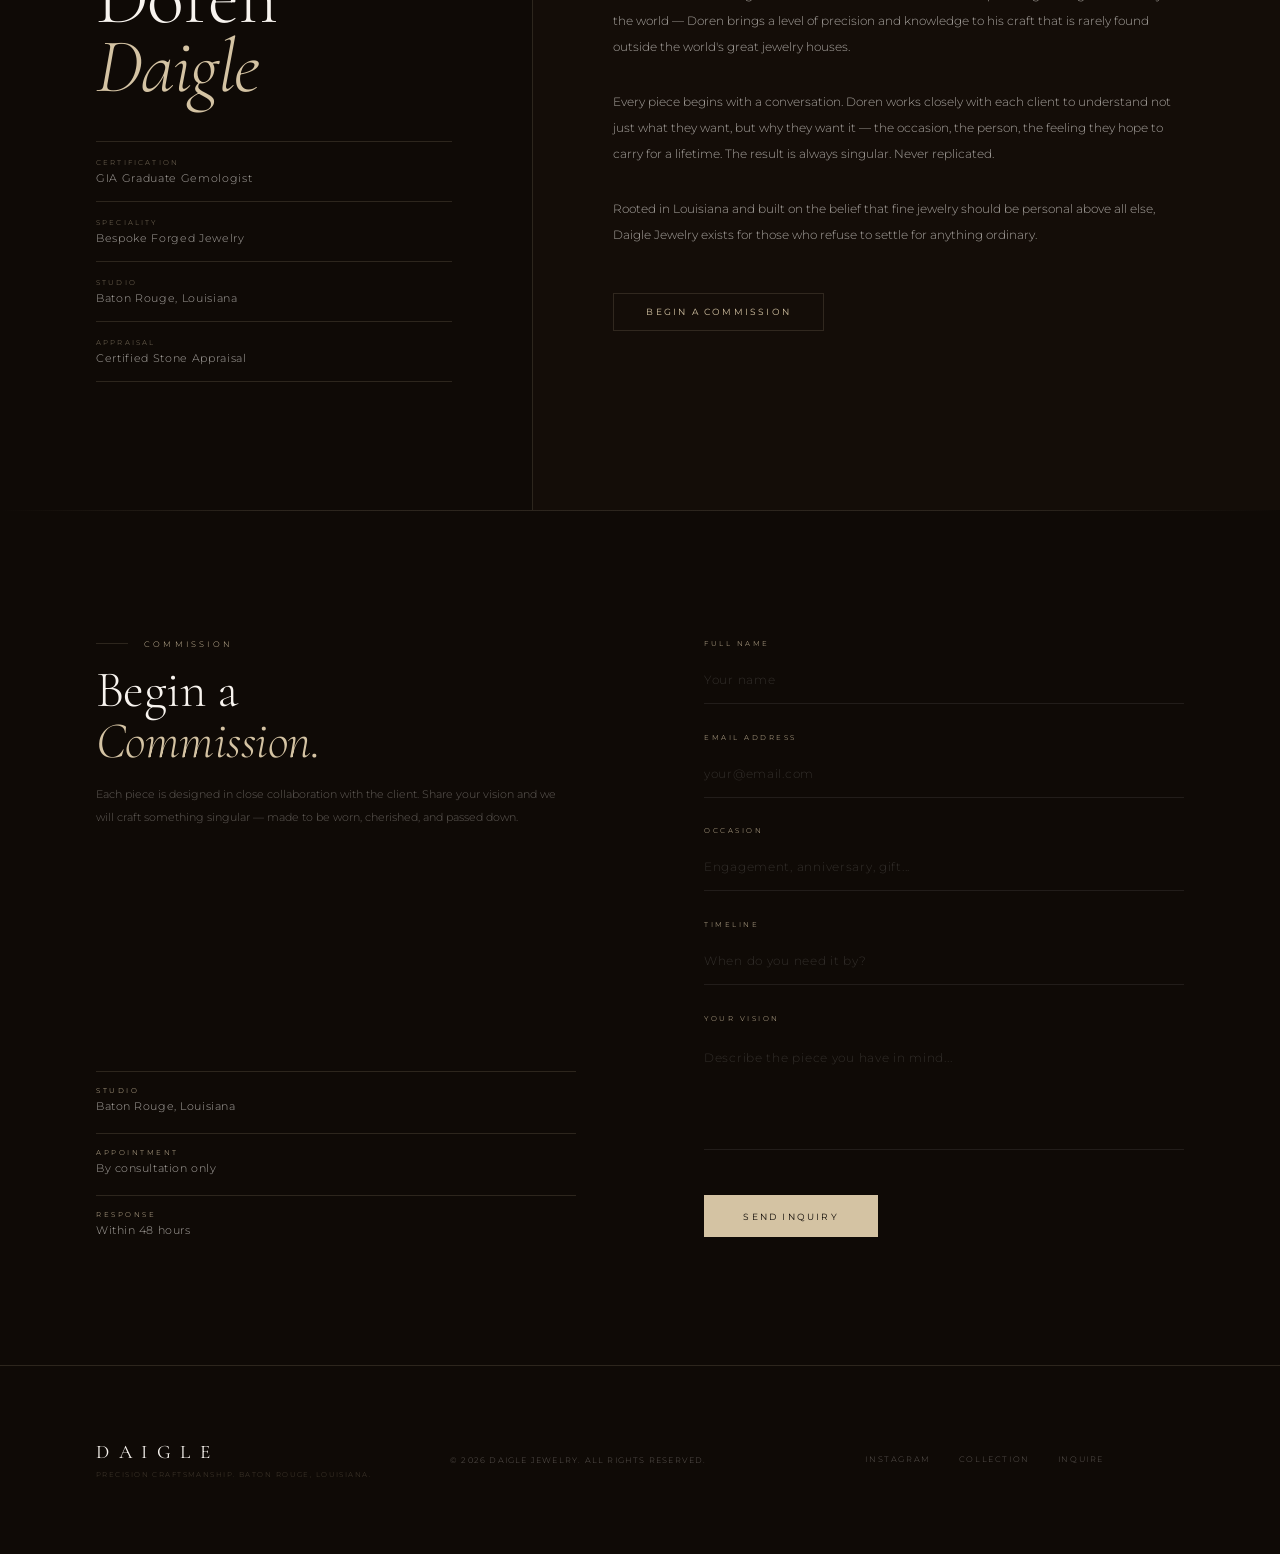
==== commit b658d305: "Update index.html" ====
--- a/index.html
+++ b/index.html
@@ -189,11 +189,11 @@
       </article>
       <article class="collection-card rv" role="listitem">
         <div class="collection-card-inner">
-          <img src="https://images.unsplash.com/photo-1573408301185-9519f94815b1?auto=format&fit=crop&w=800&q=75" alt="Emerald cut ring — step cut platinum setting" loading="lazy" width="800" height="1067" />
+          <img src="images/heirloom recreation.jpg" alt="Heirloom Recreation" loading="lazy" width="800" height="1067" />
           <div class="collection-card-overlay">
             <div class="collection-card-num">No. 005</div>
-            <div class="collection-card-name">Emerald Cut</div>
-            <div class="collection-card-detail">Step Cut &nbsp;&mdash;&nbsp; Platinum Setting</div>
+            <div class="collection-card-name">Heirloom Recreation</div>
+            <div class="collection-card-detail">Marquise Cut&nbsp;&mdash;&nbsp; 18k White Gold</div>
           </div>
         </div>
       </article>
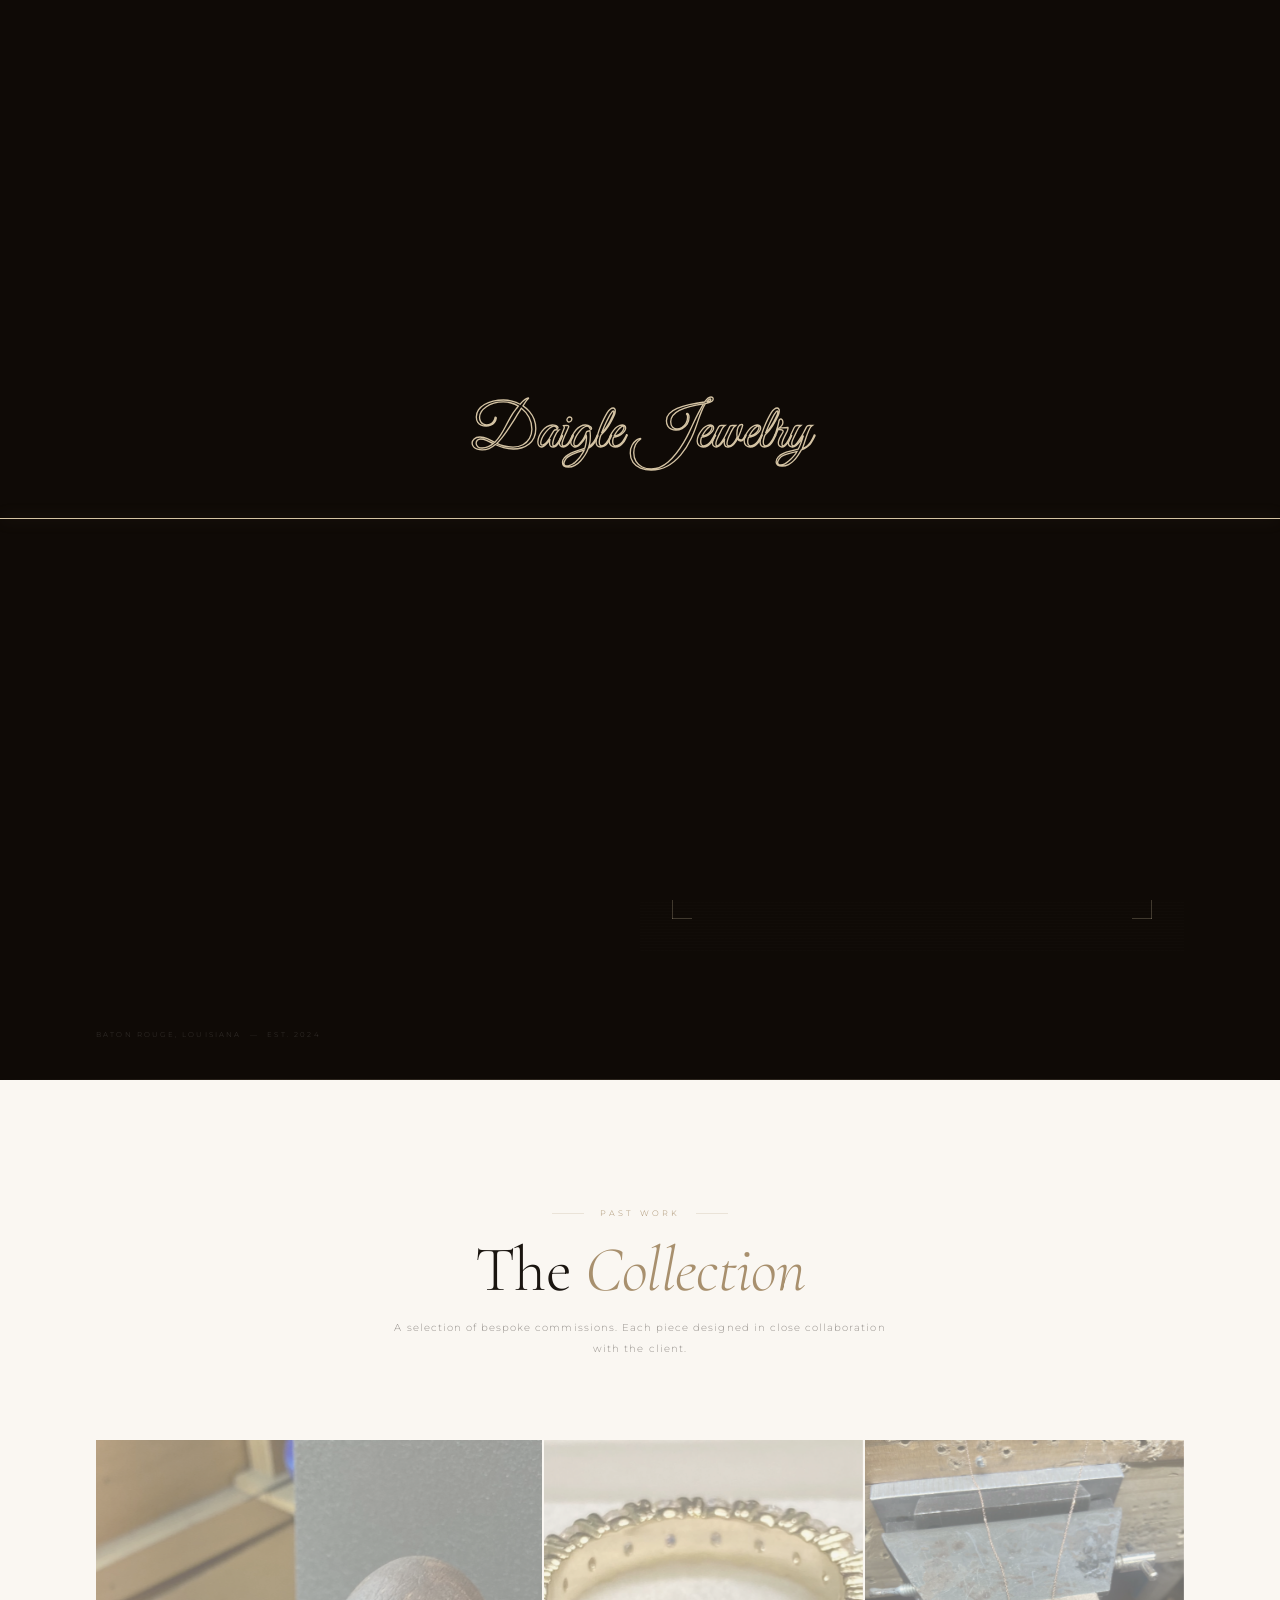
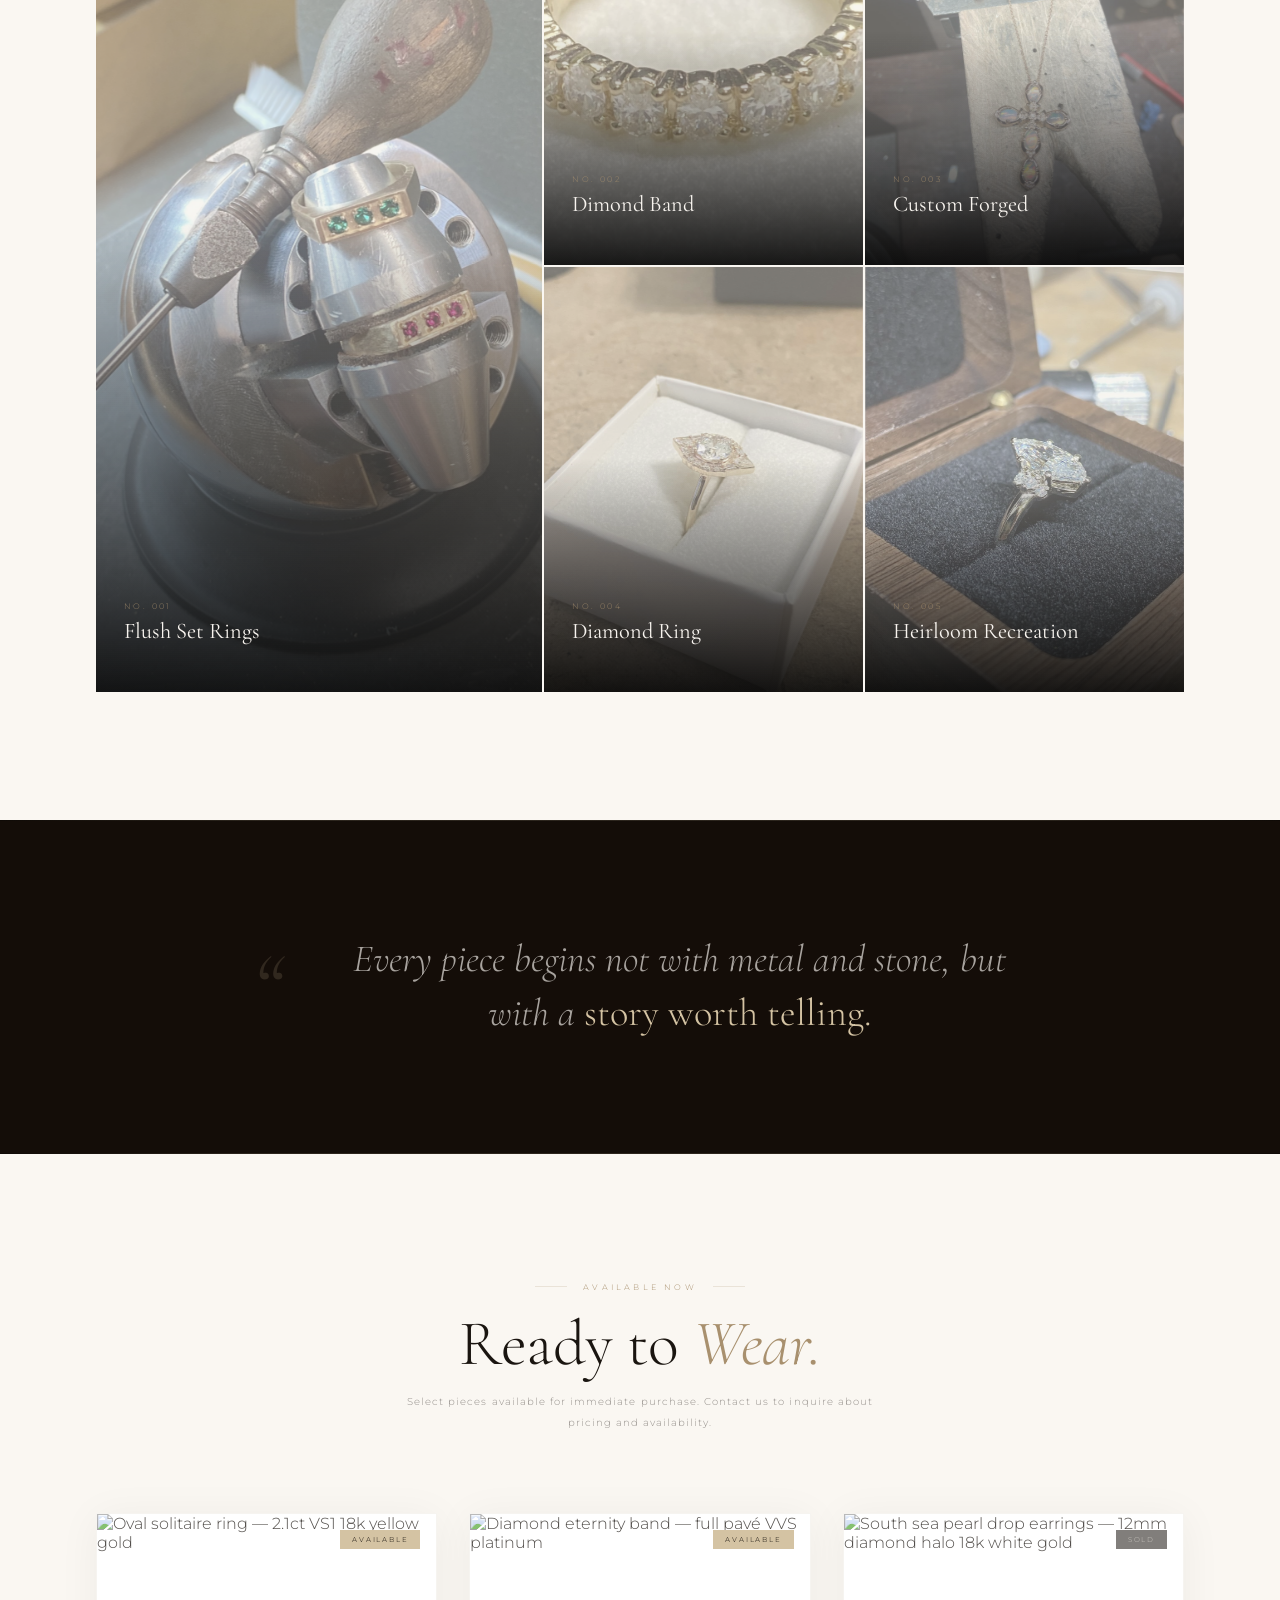
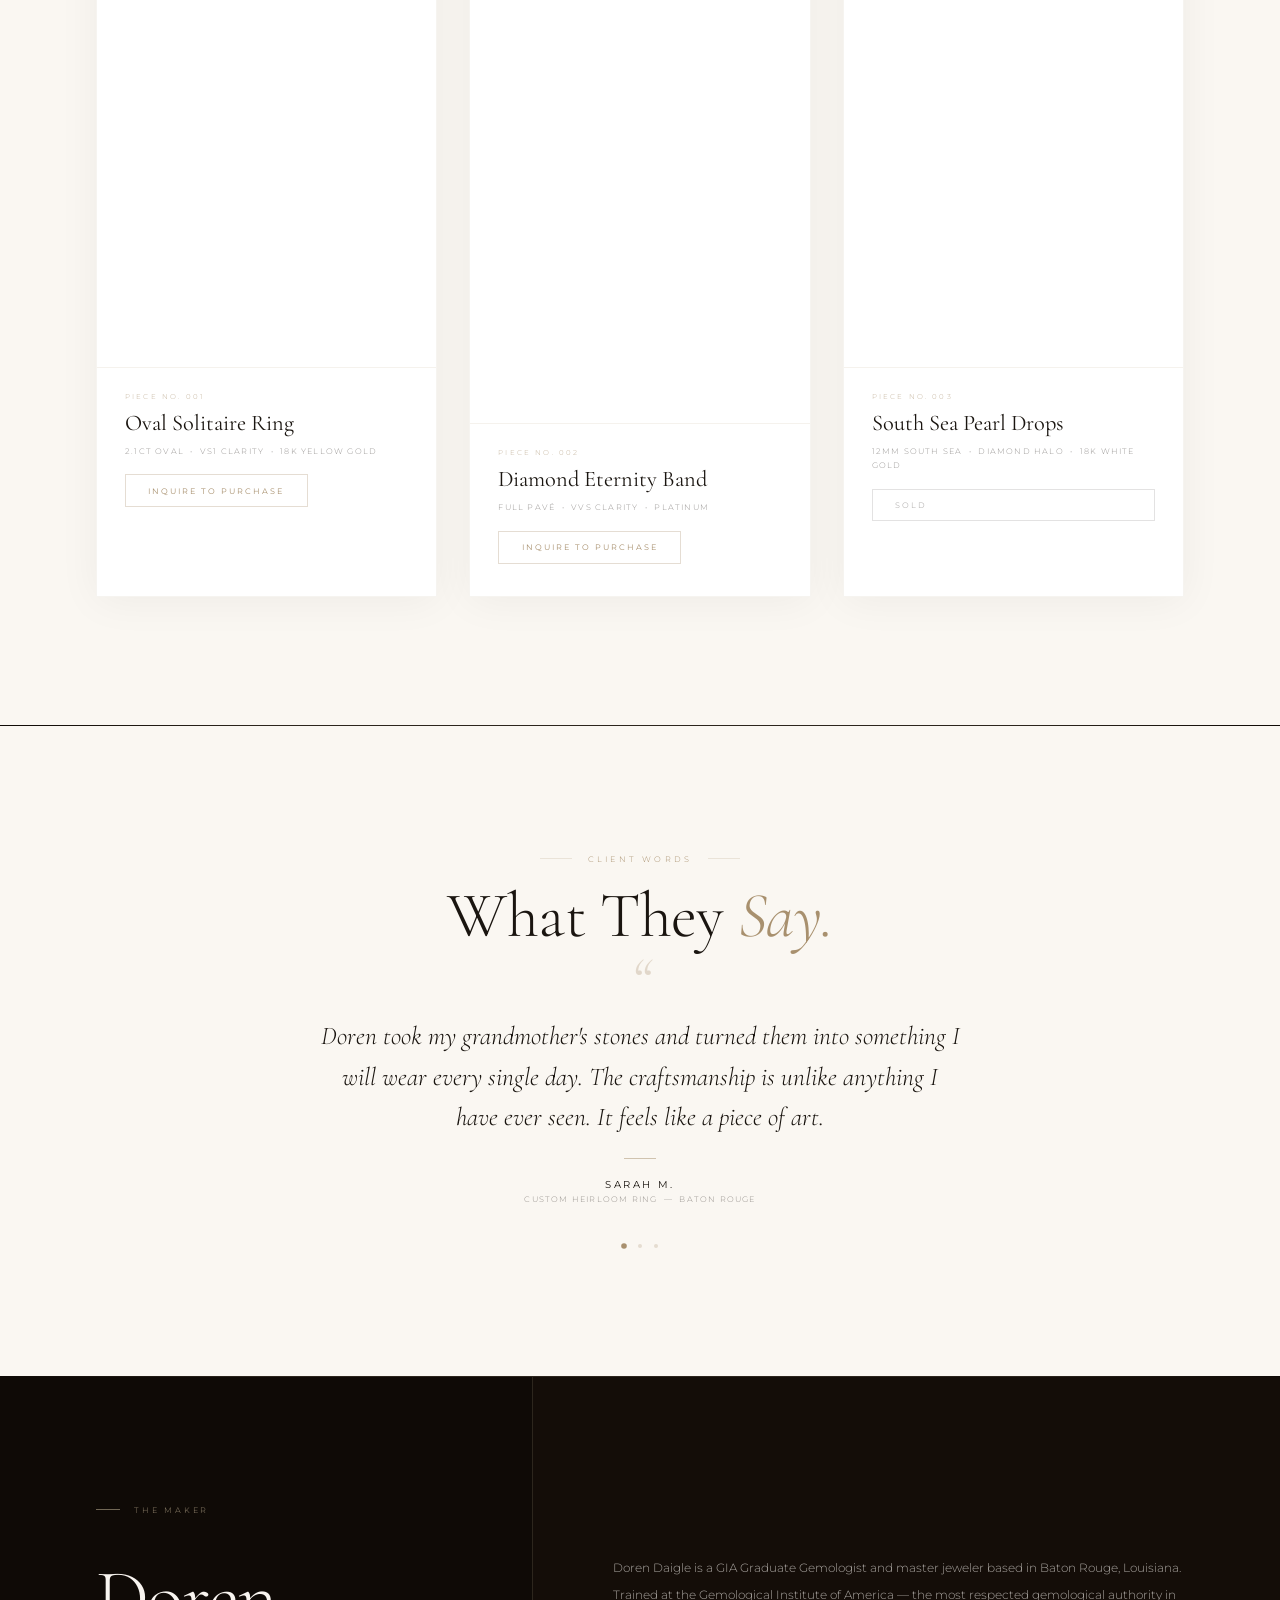
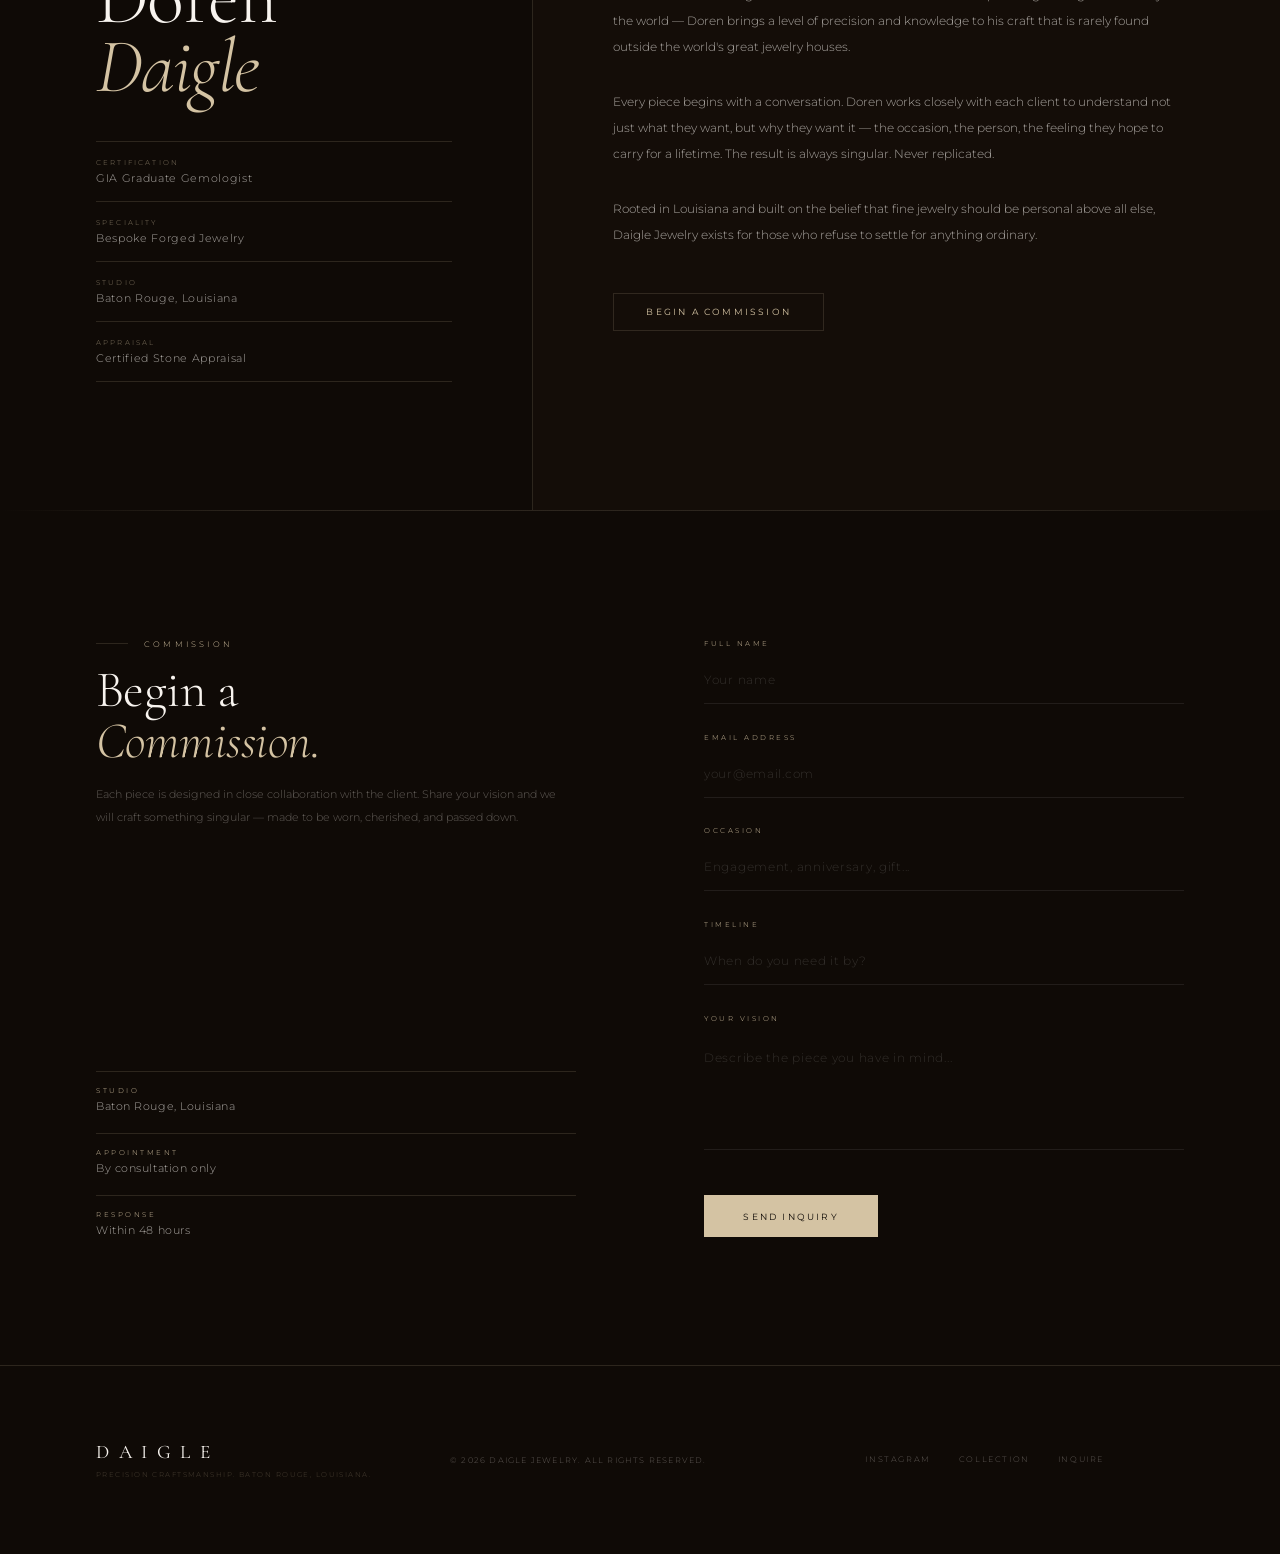
==== commit 25b2db9e: "Update index.html" ====
--- a/index.html
+++ b/index.html
@@ -169,7 +169,7 @@
       </article>
       <article class="collection-card rv" role="listitem">
         <div class="collection-card-inner">
-          <img src="images/OpalCross" alt="Opal Cross" loading="lazy" width="800" height="1067" />
+          <img src="images/OpalCross.jpg" alt="Opal Cross" loading="lazy" width="800" height="1067" />
           <div class="collection-card-overlay">
             <div class="collection-card-num">No. 003</div>
             <div class="collection-card-name">Custom Forged</div>
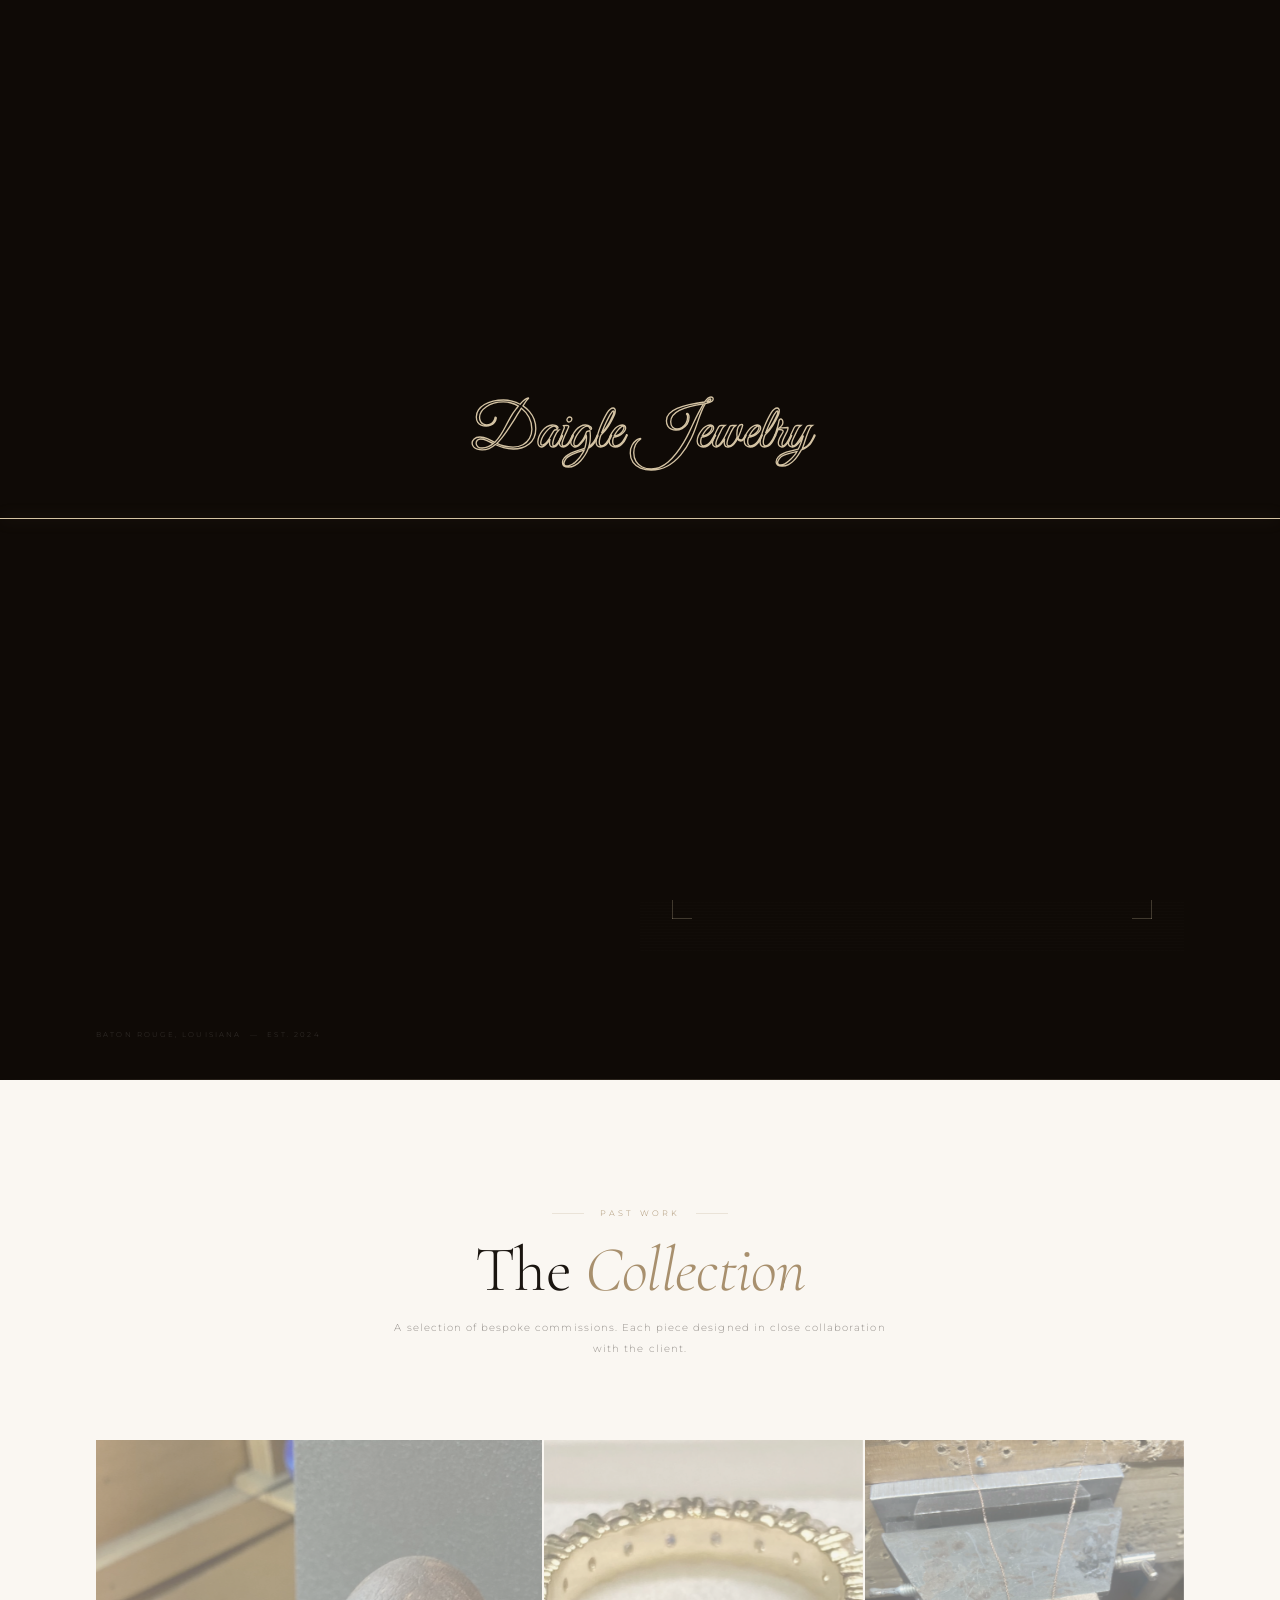
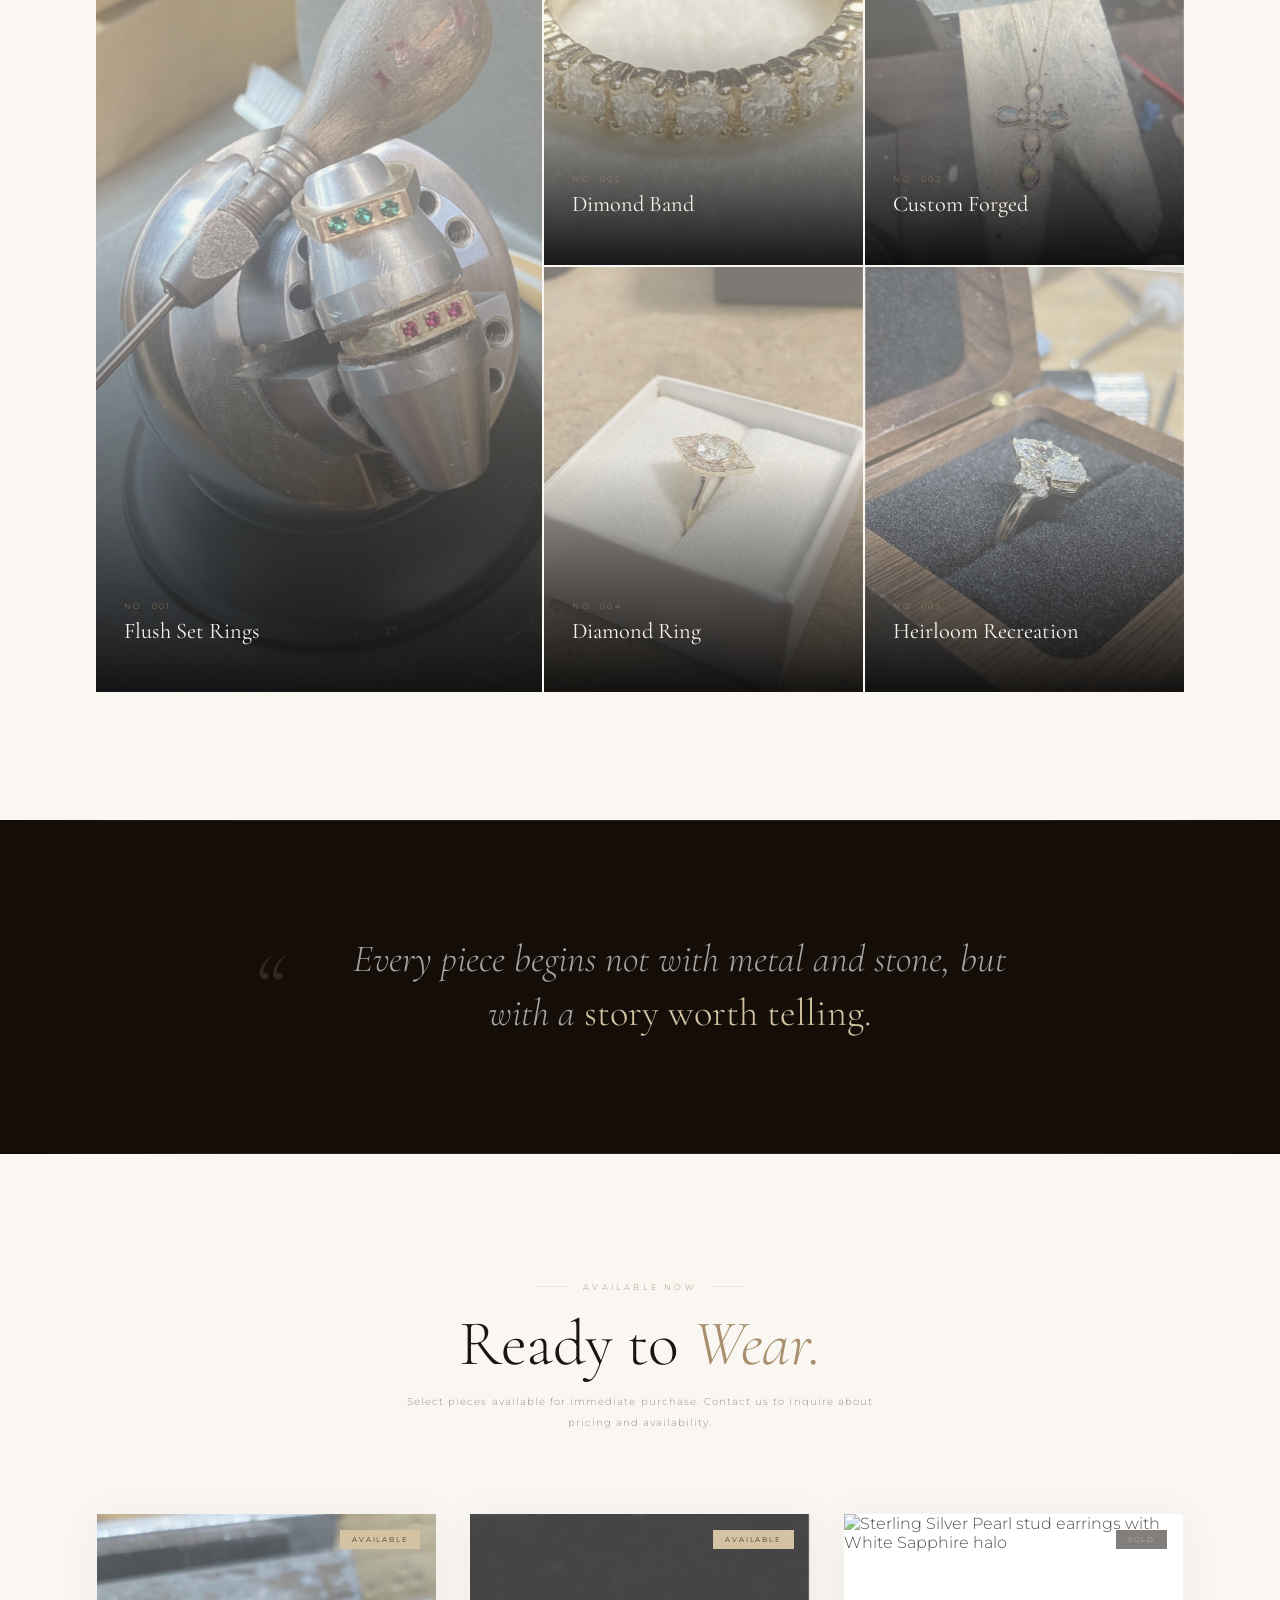
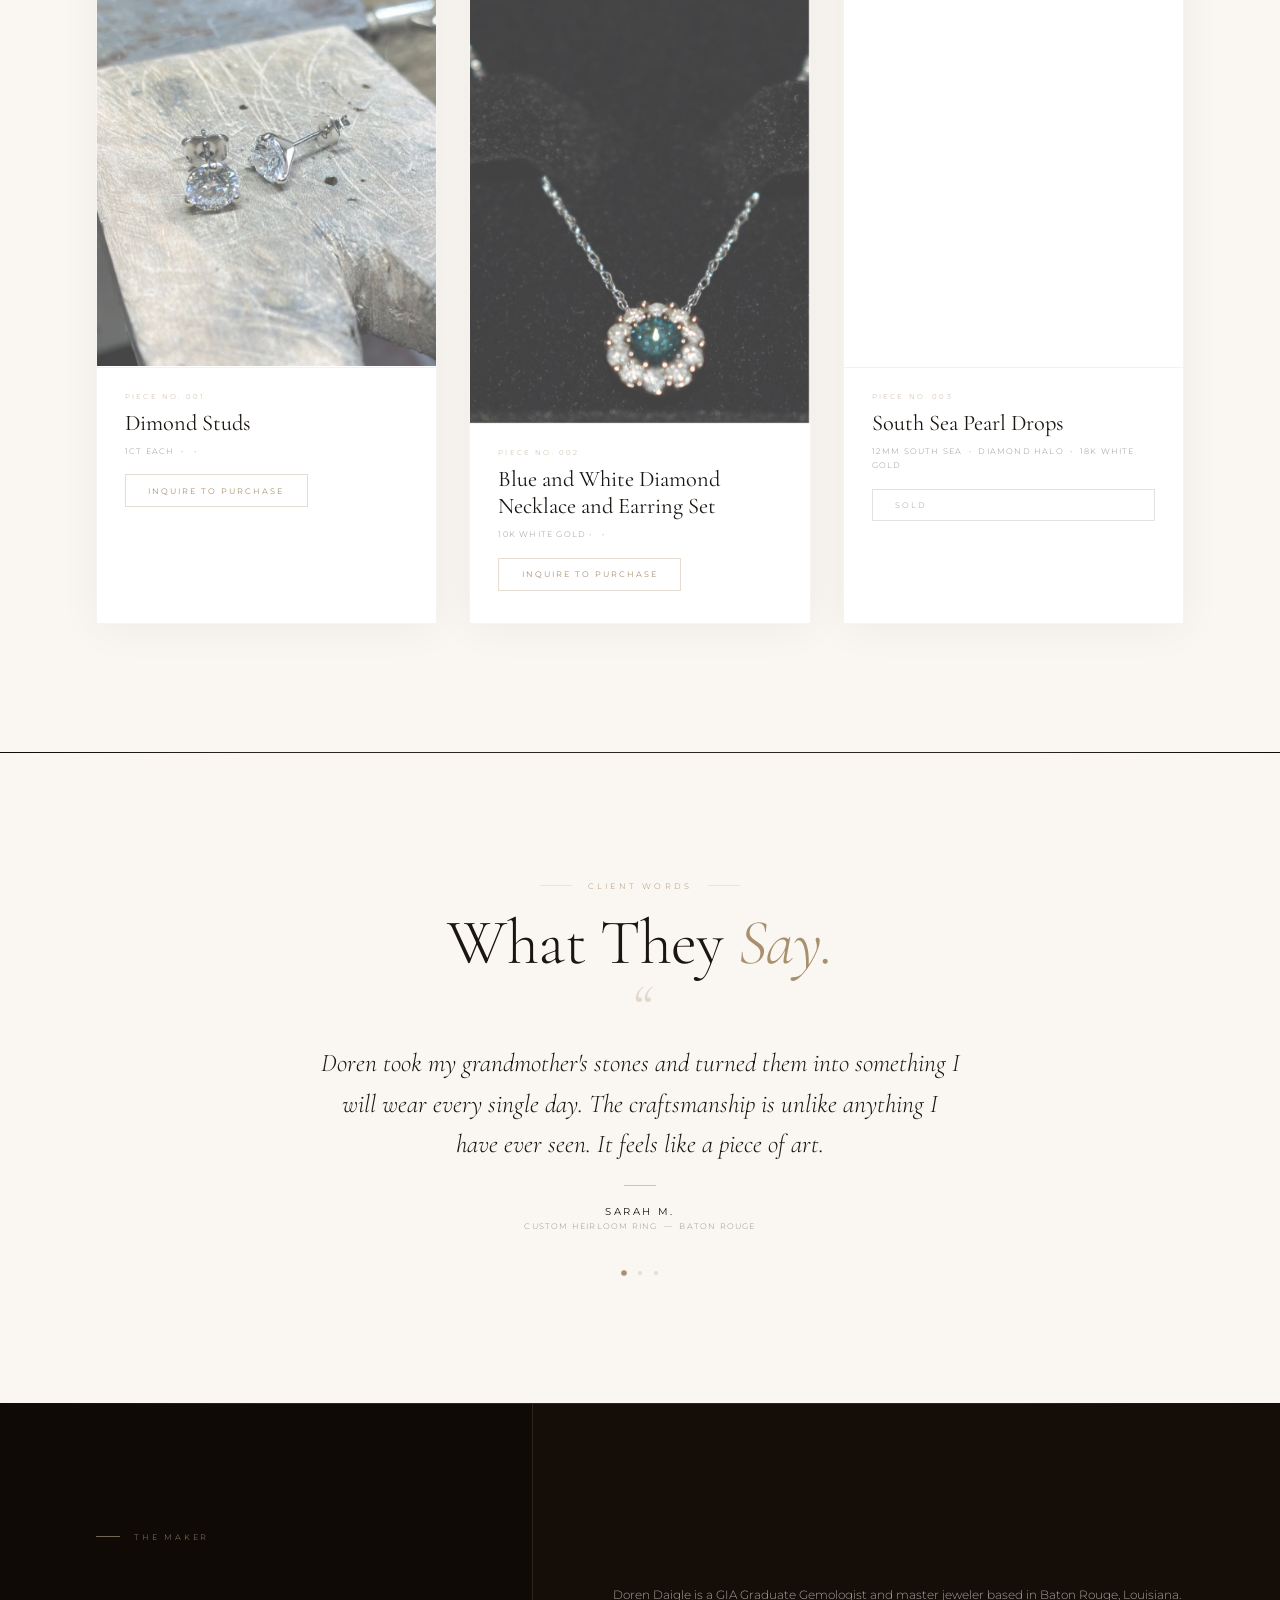
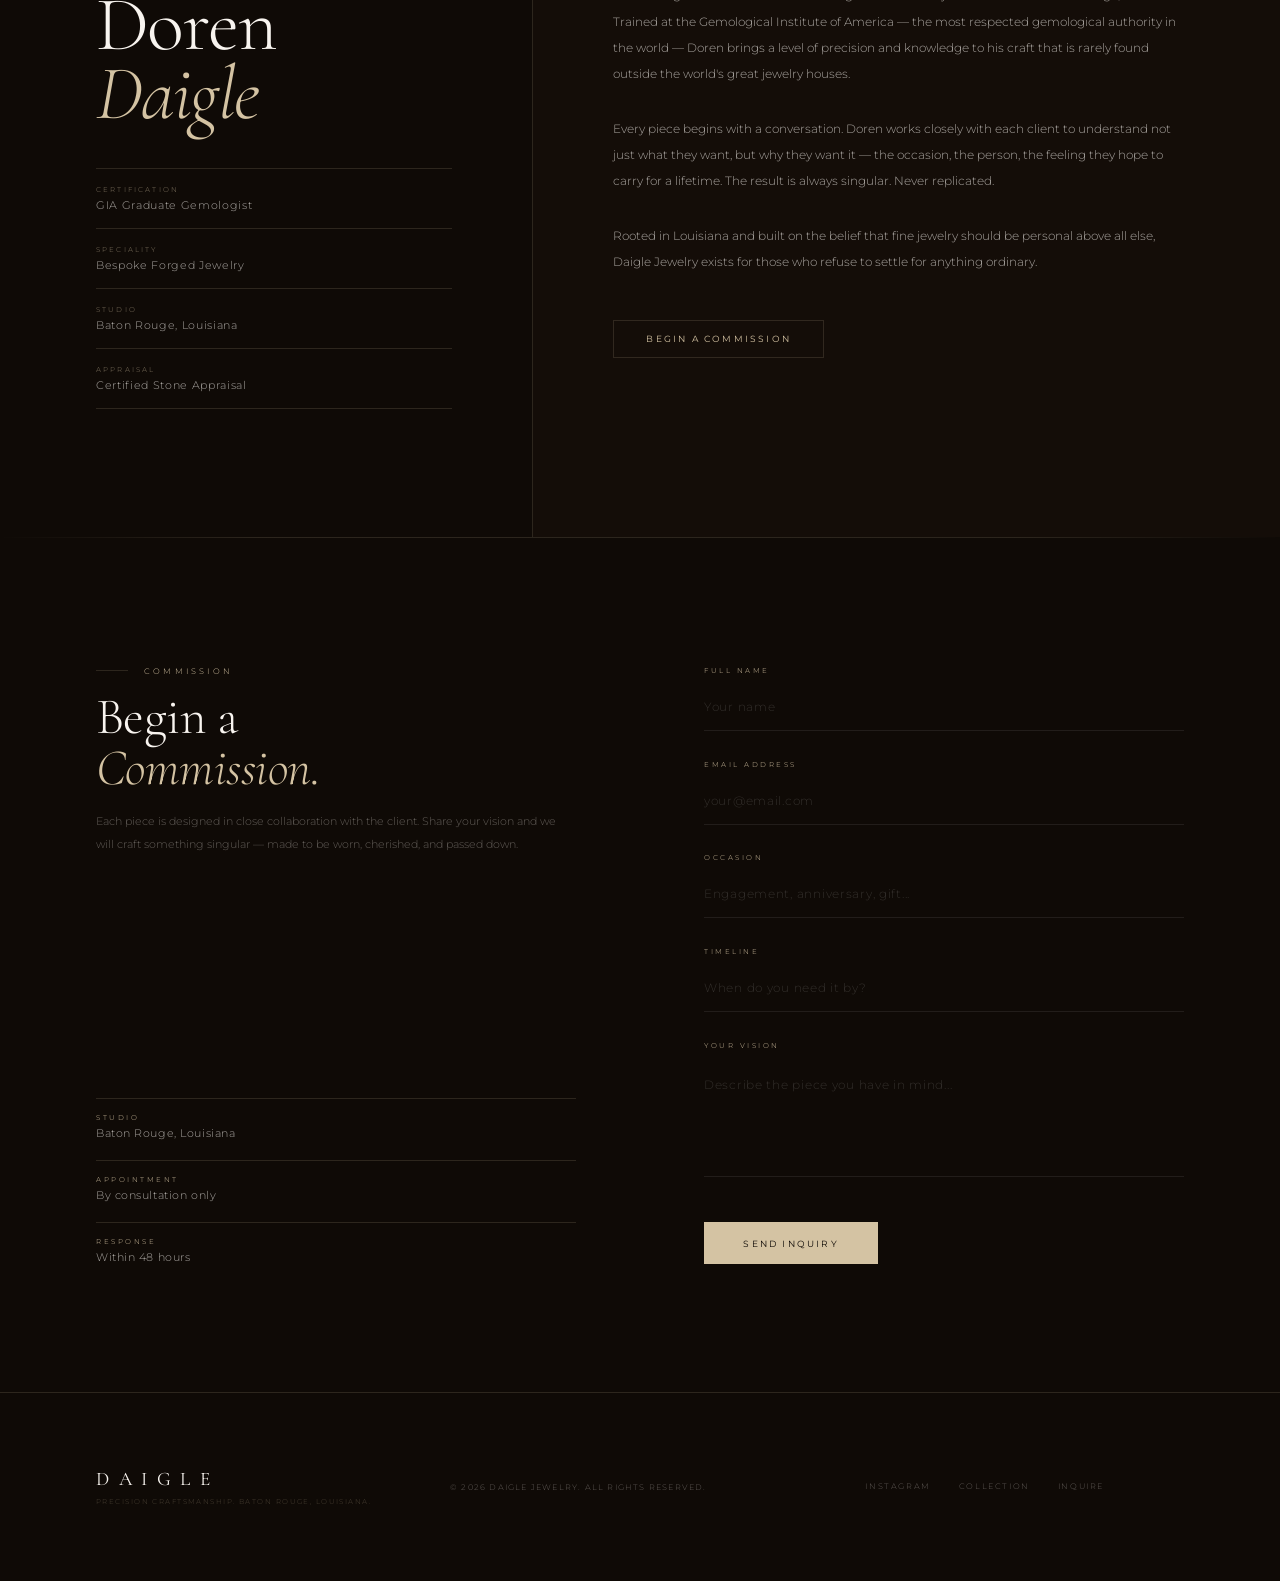
==== commit 1935dc2f: "Update index.html" ====
--- a/index.html
+++ b/index.html
@@ -229,31 +229,31 @@
     <div class="available-grid" role="list">
       <article class="available-card rv" role="listitem">
         <div class="available-card-image">
-          <img src="https://images.unsplash.com/photo-1602173574767-37ac01994b2a?auto=format&fit=crop&w=800&q=75" alt="Oval solitaire ring — 2.1ct VS1 18k yellow gold" loading="lazy" width="800" height="1067" />
+          <img src="images/Dimond Studs.jpg" alt="Dimond Studs — 1ct Each" loading="lazy" width="800" height="1067" />
           <div class="available-badge available">Available</div>
         </div>
         <div class="available-card-info">
           <div class="available-card-num">Piece No. 001</div>
-          <h3 class="available-card-name">Oval Solitaire Ring</h3>
-          <p class="available-card-spec">2.1ct Oval &nbsp;&bull;&nbsp; VS1 Clarity &nbsp;&bull;&nbsp; 18k Yellow Gold</p>
+          <h3 class="available-card-name">Dimond Studs</h3>
+          <p class="available-card-spec">1ct Each &nbsp;&bull;&nbsp;  &nbsp;&bull;&nbsp;</p>
           <a href="#contact" class="btn btn-available">Inquire to Purchase</a>
         </div>
       </article>
       <article class="available-card featured-available rv" role="listitem">
         <div class="available-card-image">
-          <img src="https://images.unsplash.com/photo-1535632066927-ab7c9ab60908?auto=format&fit=crop&w=800&q=75" alt="Diamond eternity band — full pavé VVS platinum" loading="lazy" width="800" height="1067" />
+          <img src="images/Blue And White Dimond set.jpg" alt="Blue And White Dimond Set" loading="lazy" width="800" height="1067" />
           <div class="available-badge available">Available</div>
         </div>
         <div class="available-card-info">
           <div class="available-card-num">Piece No. 002</div>
-          <h3 class="available-card-name">Diamond Eternity Band</h3>
-          <p class="available-card-spec">Full Pavé &nbsp;&bull;&nbsp; VVS Clarity &nbsp;&bull;&nbsp; Platinum</p>
+          <h3 class="available-card-name">Blue and White Diamond Necklace and Earring Set</h3>
+          <p class="available-card-spec"> 10K White Gold&nbsp;&bull;&nbsp;  &nbsp;&bull;&nbsp; </p>
           <a href="#contact" class="btn btn-available">Inquire to Purchase</a>
         </div>
       </article>
       <article class="available-card rv" role="listitem">
         <div class="available-card-image">
-          <img src="https://images.unsplash.com/photo-1506630448388-4e683c67ddb0?auto=format&fit=crop&w=800&q=75" alt="South sea pearl drop earrings — 12mm diamond halo 18k white gold" loading="lazy" width="800" height="1067" />
+          <img src="images/Pearl Studs.jpg" alt="Sterling Silver Pearl stud earrings with White Sapphire halo" loading="lazy" width="800" height="1067" />
           <!-- Example of sold badge — change class to "sold" when piece sells -->
           <div class="available-badge sold">Sold</div>
         </div>
